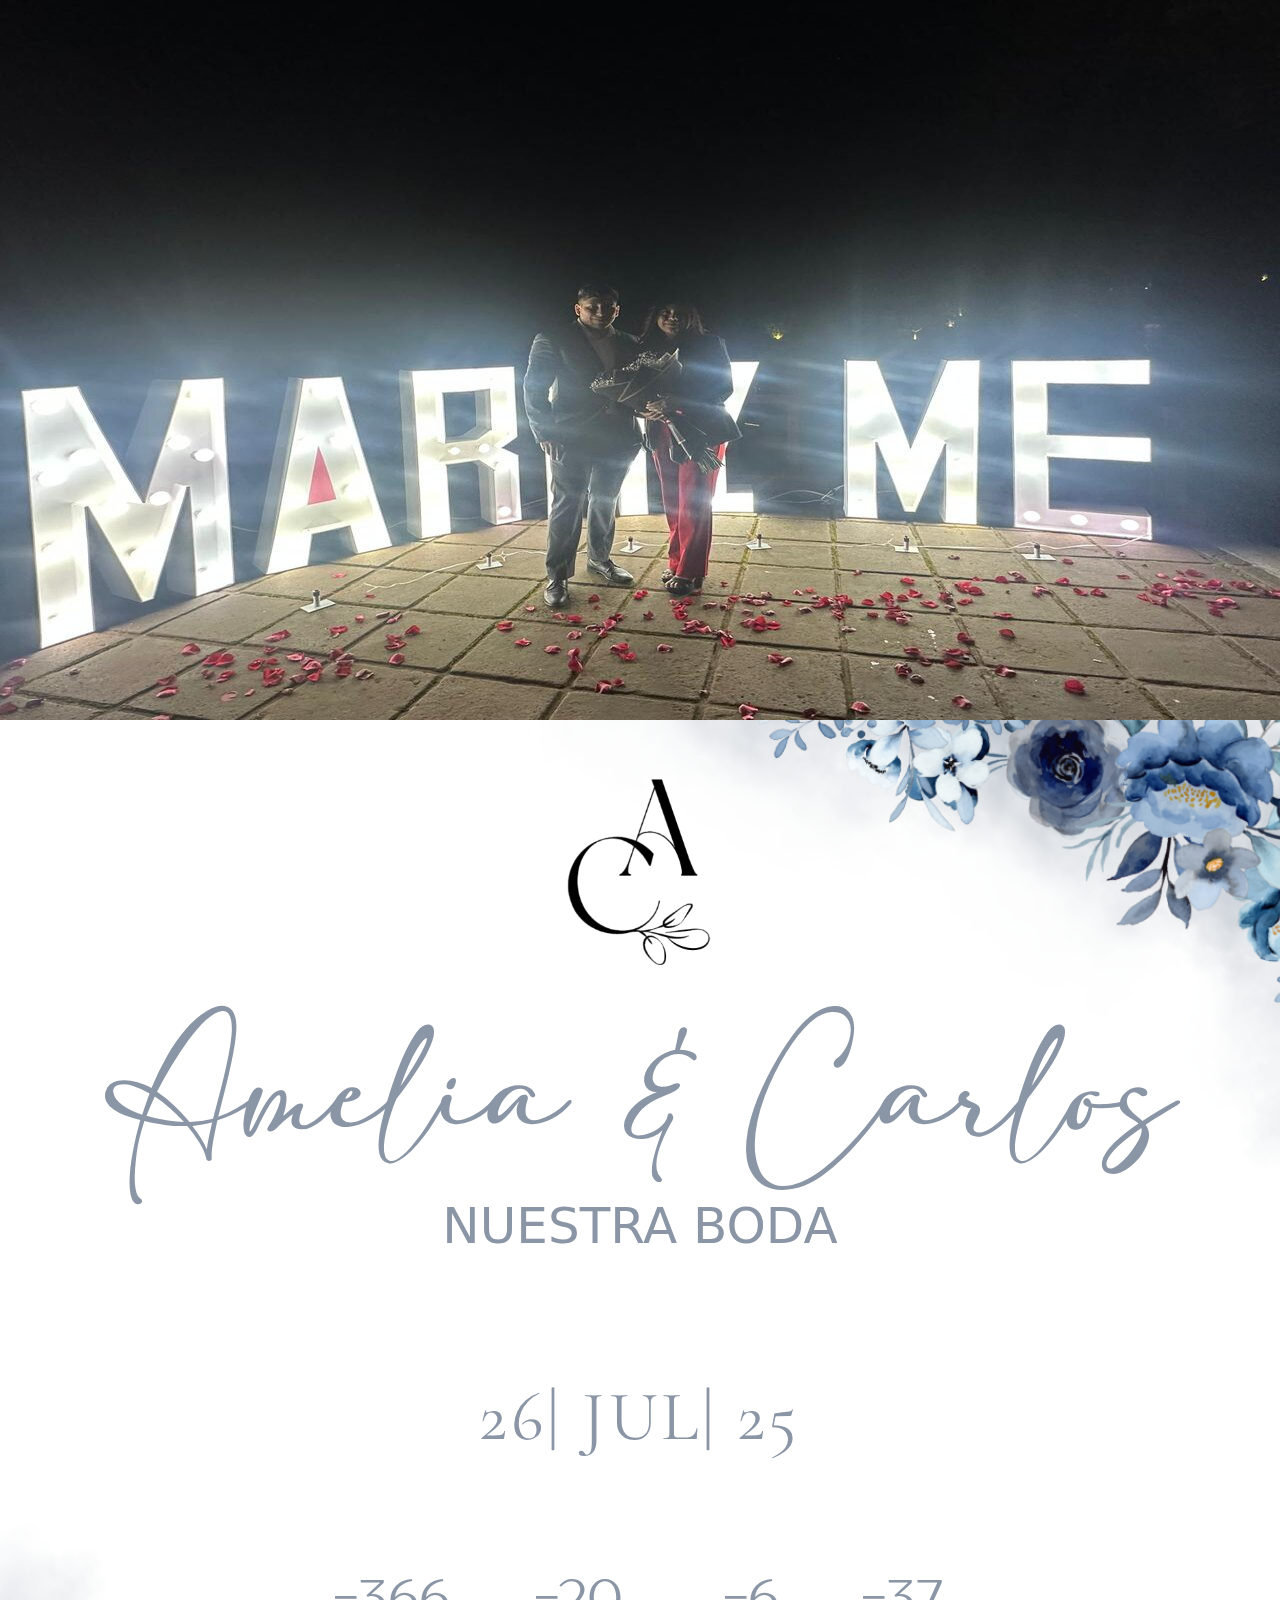
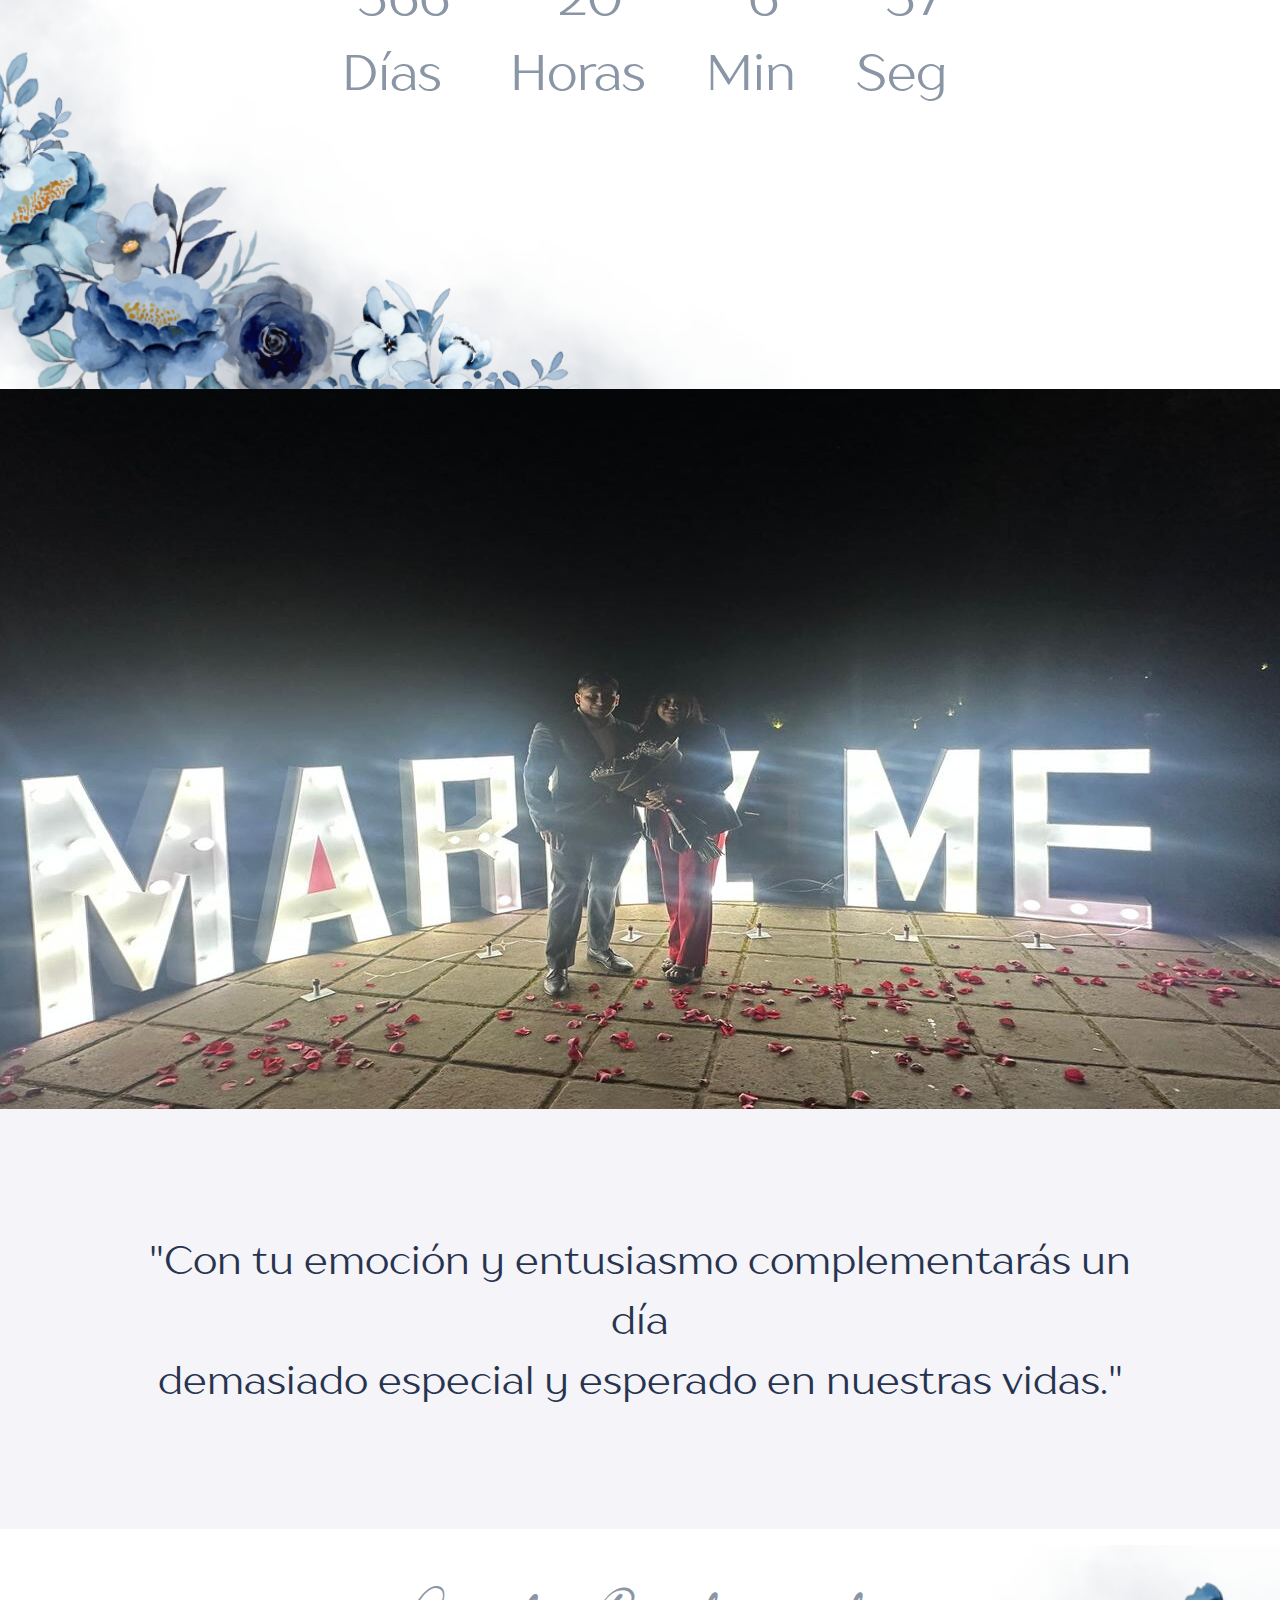
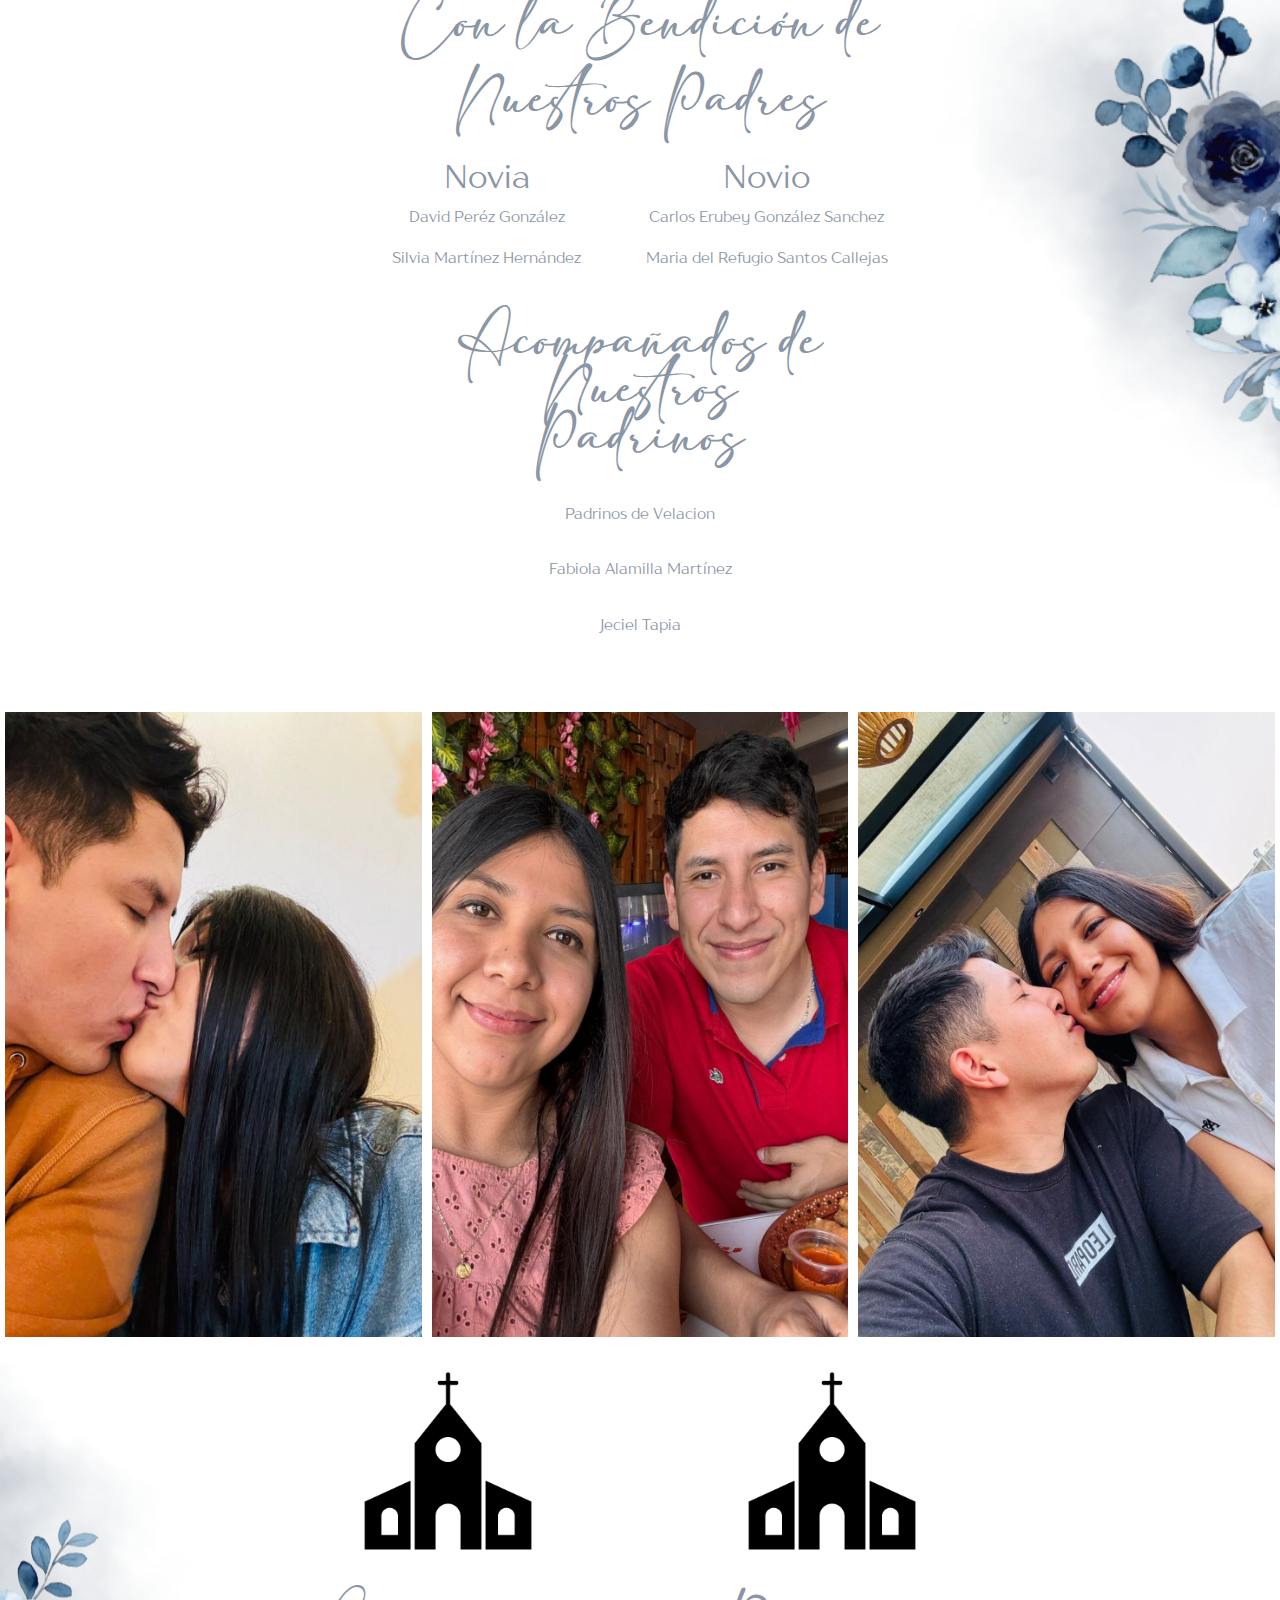
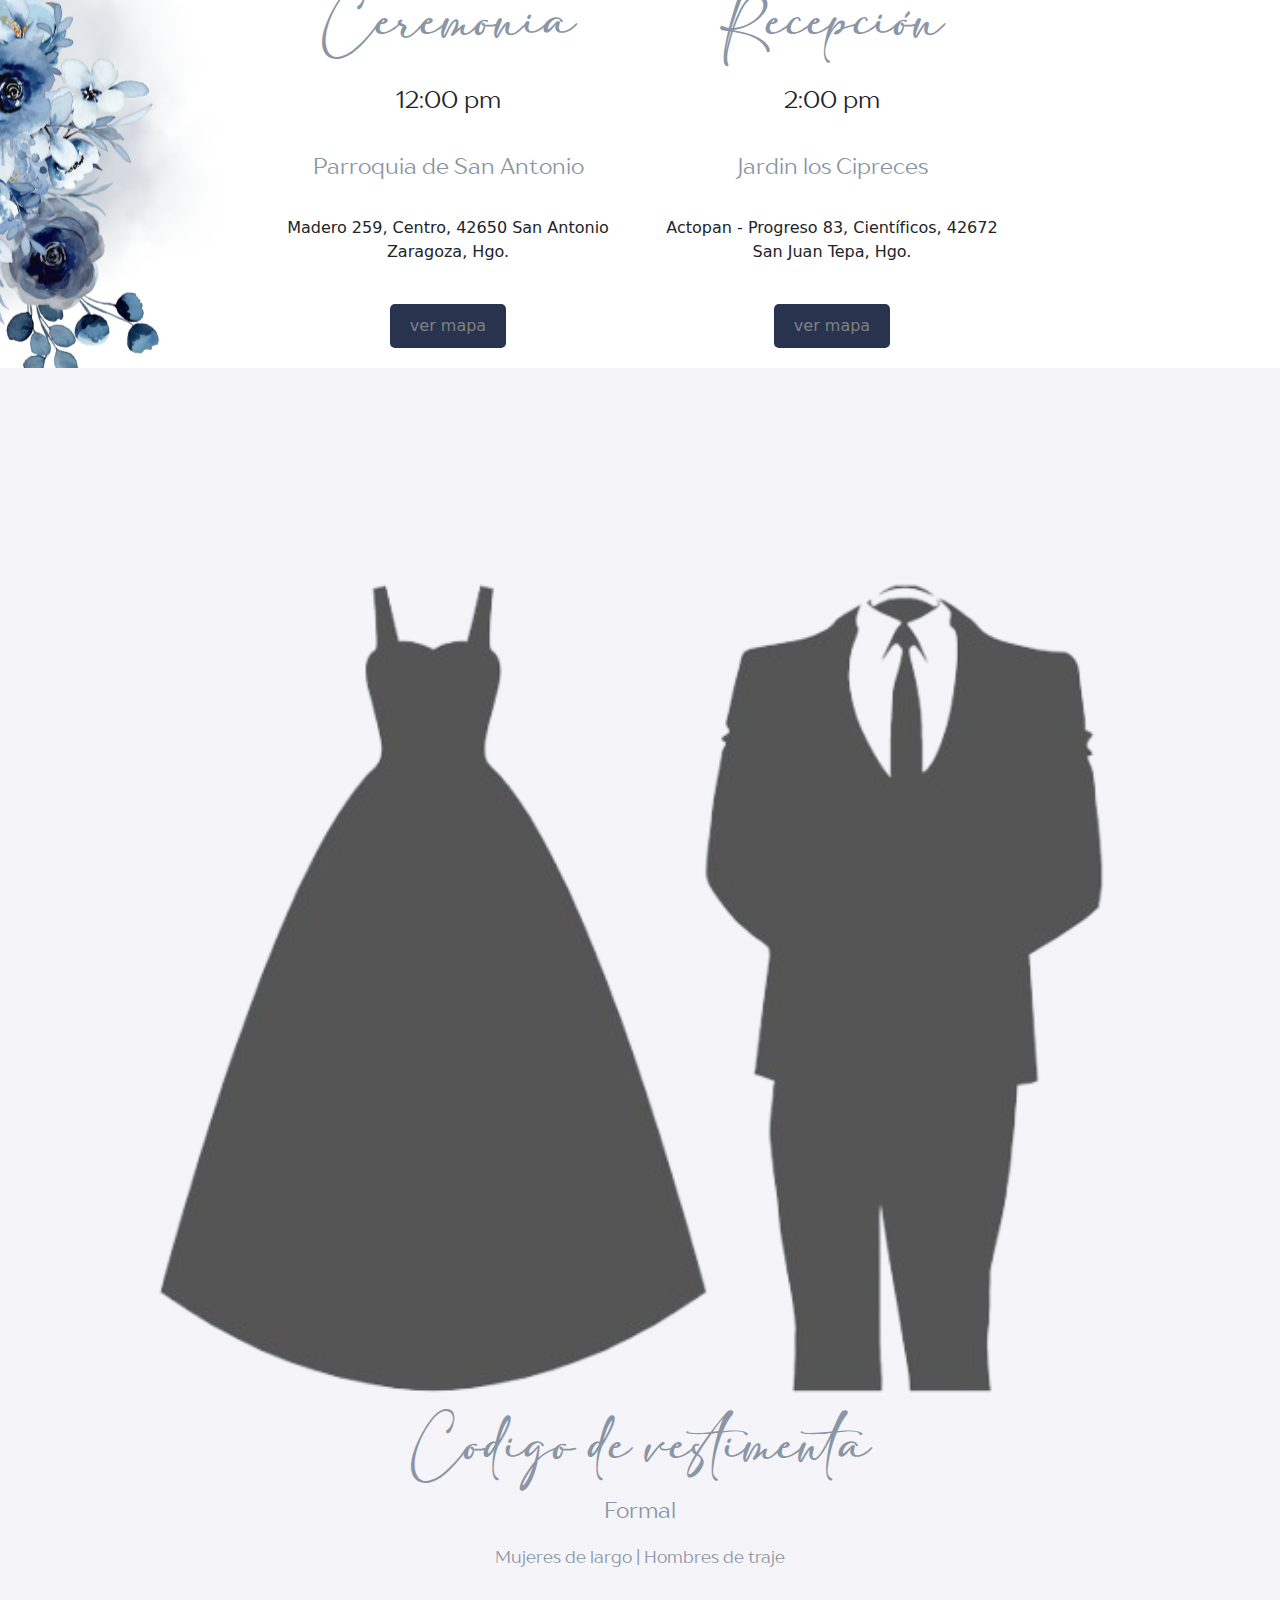
==== index.html @ 1146a52b "Update index.html" ====
<!DOCTYPE html>
<html lang="es">

<head>
    <meta charset="UTF-8">
    <meta name="viewport" content="width=device-width, initial-scale=1.0">
    <title>Nuestra Boda Carlos & Amelia</title>
    <!-- Enlace a Bootstrap -->
    <link href="https://cdn.jsdelivr.net/npm/bootstrap@5.3.0/dist/css/bootstrap.min.css" rel="stylesheet">
    <!-- Enlace a la fuente Adelia -->
    <link rel="preconnect" href="https://fonts.googleapis.com">
    <link rel="preconnect" href="https://fonts.gstatic.com" crossorigin>
    <link href="https://fonts.googleapis.com/css2?family=Allura&display=swap" rel="stylesheet">
    <link href="assest/styles.css" rel="stylesheet">

    <link rel="preconnect" href="https://fonts.googleapis.com">
<link rel="preconnect" href="https://fonts.gstatic.com" crossorigin>
<link href="https://fonts.googleapis.com/css2?family=Cormorant+Garamond:ital,wght@0,300;0,400;0,500;0,600;0,700;1,300;1,400;1,500;1,600;1,700&display=swap" rel="stylesheet">

</head>

<body>
    <div class="contenedor">
        <img src="files/principal.jpg" class="fondo">
    </div>
    <div class="contenedor">
        <div class="florestop">
            <img src="files/monogramaSF.png" class="monograma">
            <p class="txtNovios">Amelia <span class="amp">&</span> Carlos</p>
            <p class="txtBoda">NUESTRA BODA</p>
        </div>
    </div>
    <div class="contenedor">
        <div class="floresmiddle">
            <div class="txtDateBoda">
                <span class="day">26|</span>
                <span class="month">JUL|</span>
                <span class="year">25</span>
            </div>

            <div class="cuenta-regresiva">
                <div class="tiempo">
                    <span class="texto" id="dias"></span>
                    <div class="texto">Días</div>
                </div>
                <div class="tiempo">
                    <span class="texto" id="horas"></span>
                    <div class="texto">Horas</div>
                </div>
                <div class="tiempo">
                    <span class="texto" id="minutos"></span>
                    <div class="texto">Min</div>
                </div>
                <div class="tiempo">
                    <span class="texto" id="segundos"></span>
                    <div class="texto">Seg</div>
                </div>
            </div>
        </div>
    </div>
    <div class="contenedor">
        <img src="files/principal.jpg" class="fondo">
    </div>
    <div class="contenedor">
        <p class="txtMensaje">
            "Con tu emoción y entusiasmo complementarás un día <br>demasiado especial y esperado en nuestras vidas."
        </p>
    </div>
    <div class="contenedor">
        <div class="floresright">
            <div class="invitacion">
                <div class="titulo">
                    <h1>Con la Bendición de<br>
                        Nuestros Padres</h1>
                </div>
                <div class="datos-novios">
                    <div class="novio">
                        <h2>Novia</h2>
                        <p>David Peréz González</p>
                        <p>Silvia Martínez Hernández</p>
                    </div>
                    <div class="novia">
                        <h2>Novio</h2>
                        <p>Carlos Erubey González Sanchez</p>
                        <p>Maria del Refugio Santos Callejas</p>
                    </div>
                </div>

                <div class="padrinos">
                    <h1>Acompañados de Nuestros<br>
                        Padrinos</h1>
                    <p class="datos-novios padrino">Padrinos de Velacion</p>
                    <p>Fabiola Alamilla Martínez</p>
                    <p>Jeciel  Tapia</p>
                </div>
            </div>
        </div>
    </div>
    <div class="contenedor">
        <div class="carrusel">
            <div class="imagen">
                <img src="files/carrete2.jpg">
            </div>
            <div class="imagen">
                <img src="files/carrete1.jpg">
            </div>
            <div class="imagen">
                <img src="files/carrete3.jpg">
            </div>
        </div>
    </div>

    <div class="contenedor">
        <div class="floresleft">
            <div class="tarjeta">
                <div class="icon">
                    <img src="files/iglesia.png" alt="">
                </div>
                <p class="ceremonia">Ceremonia</p>
                <p class="horario">12:00 pm</p>
                <p class="lugar">Parroquia de San Antonio</p>
                <p>Madero 259, Centro, 42650 San Antonio Zaragoza, Hgo.</p>
                <button> ver mapa</button>
            </div>
            <div class="tarjeta">
                <div class="icon">
                    <img src="files/iglesia.png" alt="">
                </div>
                <p class="ceremonia">Recepción</p>
                <p class="horario">2:00 pm</p>
                <p class="lugar">Jardin los Cipreces</p>
                <p>Actopan - Progreso 83, Científicos, 42672 San Juan Tepa, Hgo.</p>
                <button> ver mapa</button>
            </div>
        </div>
    </div>
    <div class="contenedor">
        <div class="txtMensaje">
            <img src="files/codigovestimenta-removebg-preview.png" class="imgvestimenta">
            <p class="codigovestimenta">Codigo de vestimenta</p>
            <p class="lugar">Formal</p>
            <p class="detailvestimenta">Mujeres de largo | Hombres de traje</p>
        </div>
    </div>

    <script>
        function updateCountdown() {
            const weddingDate = new Date('2025-07-26T00:00:00');
            const now = new Date();
            const diff = weddingDate - now;

            const days = Math.floor(diff / (1000 * 60 * 60 * 24));
            const hours = Math.floor((diff % (1000 * 60 * 60 * 24)) / (1000 * 60 * 60));
            const minutes = Math.floor((diff % (1000 * 60 * 60)) / (1000 * 60));
            const seconds = Math.floor((diff % (1000 * 60)) / 1000);

            document.getElementById('dias').textContent = days;
            document.getElementById('horas').textContent = hours;
            document.getElementById('minutos').textContent = minutes;
            document.getElementById('segundos').textContent = seconds;
        }

        setInterval(updateCountdown, 1000);
        updateCountdown();
    </script>

    <script>
        const carrusel = document.querySelector('.carrusel');
        let posicion = 0;
        let intervalo;

        function moverCarrusel(direccion) {
            posicion += direccion;
            if (posicion < 0) {
                posicion = carrusel.children.length - 1; // Vuelve al último elemento
            } else if (posicion > carrusel.children.length - 1) {
                posicion = 0; // Vuelve al primer elemento
            }
            carrusel.style.transform = `translateX(-${posicion * 100}%)`;
        }

        function iniciarCarruselAutomatico() {
            intervalo = setInterval(() => {
                moverCarrusel(1);
            }, 3000); // Cambia de imagen cada 3 segundos
        }

        function detenerCarruselAutomatico() {
            clearInterval(intervalo);
        }

        // Eventos para dispositivos móviles (deslizar)
        let touchStartX = 0;

        carrusel.addEventListener('touchstart', (e) => {
            touchStartX = e.touches[0].clientX;
            detenerCarruselAutomatico(); // Detiene el carrusel al tocar la pantalla
        });

        carrusel.addEventListener('touchmove', (e) => {
            const touchEndX = e.touches[0].clientX;
            const deltaX = touchEndX - touchStartX;
            if (Math.abs(deltaX) > 50) {
                moverCarrusel(deltaX > 0 ? -1 : 1);
                touchStartX = touchEndX;
            }
        });

        carrusel.addEventListener('touchend', () => {
            iniciarCarruselAutomatico(); // Reanuda el carrusel al soltar la pantalla
        });

        // Inicia el carrusel automático en dispositivos móviles
        if (window.innerWidth <= 768) {
            iniciarCarruselAutomatico();
        }

        // Eventos para botones (opcional)
        /*
        const botonAnterior = document.createElement('button');
        botonAnterior.textContent = 'Anterior';
        botonAnterior.addEventListener('click', () => moverCarrusel(-1));
        document.querySelector('.contenedor').appendChild(botonAnterior);

        const botonSiguiente = document.createElement('button');
        botonSiguiente.textContent = 'Siguiente';
        botonSiguiente.addEventListener('click', () => moverCarrusel(1));
        document.querySelector('.contenedor').appendChild(botonSiguiente);*/
    </script>
    <!--
   
    <div class="contenedor" style="border: 3px solid red;">
        <img src="files/florestop.png" class="fondo">
        <img src="files/monogramaSF.png" class="monograma" >
        <p class="txtNovios">Amelia & Carlos</p>
    </div>
    <div class="contenedor" style="border: 1px solid blue;">
        <img src="files/floresmiddle.png" class="fondo">
    </div>
    <div class="contenedor">
        <img src="files/principal.jpg" class="fondo">
    </div>
    <div class="contenedor">
        <p>
            "Con tu emoción y entusiasmo complementarás un día demasiado especial y esperado en nuestras vidas."
        </p>
    </div>
    <div class="contenedor">
        <img src="files/floresright.png" class="fondo">
    </div>
    <div class="contenedor">
        <img src="files/floresleft.png" class="fondo">
    </div>
    <div class="contenedor">
        <img src="files/carrete2.jpg" class="fondo">
        <img src="files/carrete1.jpg" class="fondo">
        <img src="files/carrete3.jpg" class="fondo">
    </div>
    <div class="contenedor">
        <img src="files/floresReligion.png" class="fondo">
    </div>
    <div class="contenedor">
        <img src="files/floresleft.png" class="fondo">
    </div>

    <div class="contenedor">
        <p>
        codigo vestimenta
        </p>
    </div>
    <div class="contenedor">
        <img src="files/floresfondo.png" class="fondo">
    </div>
    <script>
        function updateCountdown() {
            const weddingDate = new Date('2025-07-26T00:00:00');
            const now = new Date();
            const diff = weddingDate - now;

            const days = Math.floor(diff / (1000 * 60 * 60 * 24));
            const hours = Math.floor((diff % (1000 * 60 * 60 * 24)) / (1000 * 60 * 60));
            const minutes = Math.floor((diff % (1000 * 60 * 60)) / (1000 * 60));
            const seconds = Math.floor((diff % (1000 * 60)) / 1000);

            document.getElementById('dias').textContent = days;
            document.getElementById('horas').textContent = hours;
            document.getElementById('minutos').textContent = minutes;
            document.getElementById('segundos').textContent = seconds;
        }

        //setInterval(updateCountdown, 1000);
        //updateCountdown();
    </script>
    <!-- Enlace a Bootstrap JS -->
    <script src="https://cdn.jsdelivr.net/npm/bootstrap@5.3.0/dist/js/bootstrap.bundle.min.js"></script>
</body>

</html>
---- assest/styles.css ----
/*
#28344F (Azul oscuro)
#8A95A5 (Gris azulado medio)
#B3BDCC (Gris azulado claro)
#D9CBBF (Beige claro)
#F5F4F9 (Blanco hueso)
*/

@font-face {
    font-family: 'adelia'; /* Nombre que le darás a la fuente */
    src: url('adelia_3/adelia.ttf') format('truetype'); /* Ruta al archivo .ttf */
    font-weight: normal; /* Peso de la fuente (normal, bold, etc.) */
    font-style: normal; /* Estilo de la fuente (normal, italic, etc.) */
}

@font-face {
    font-family: 'Cormorant Garamond'; /* Nombre que le darás a la fuente */
    src: url('Cormorant_Garamond/CormorantGaramond-Regular.ttf') format('truetype'); /* Ruta al archivo .ttf */
    font-weight: normal; /* Peso de la fuente (normal, bold, etc.) */
    font-style: normal; /* Estilo de la fuente (normal, italic, etc.) */
}
@font-face {
    font-family: 'TT Drugs Trial Regular'; /* Nombre que le darás a la fuente */
    src: url('tt_drugs/TT_Drugs_Trial_Regular.otf') format('truetype'); /* Ruta al archivo .ttf */
    font-weight: normal; /* Peso de la fuente (normal, bold, etc.) */
    font-style: normal; /* Estilo de la fuente (normal, italic, etc.) */
}

.contenedor {
    width: 100%;
    display: flex;
    /* Utilizamos flexbox para centrar verticalmente */
    flex-direction: column;
    /* Colocamos los elementos en columna */
    z-index: -1;
    text-align: center;
    overflow: hidden;
}

.monograma {
    height: auto;
    width: 30%;
    left: 35%;
    /* Centrar horizontalmente */
}

.txtNovios {
    font-family: "adelia";
    font-size: 100px;
    color: #8A95A5;
}

.txtBoda {
    font-size: 50px;
    color: #8A95A5;
    margin-bottom: 100px;
}

.txtDateBoda {
    margin-bottom: 60px;
    font-size: 70px;
    font-family: "Cormorant Garamond";
    letter-spacing: 0.05em;
    color: #8A95A5;
}

.florestop {
    width: 100%;
    /* Ancho del viewport (pantalla) */
    height: 100%;
    /* Alto del viewport (pantalla) */
    background-image: url("../files/florestop.png");
    background-size: cover;
    /* Cubre todo el div */
    background-position: inherit;
    /* Centra la imagen */
    background-repeat: no-repeat;
    /* Evita que se repita la imagen */
}

.floresmiddle {
    width: 100%;
    /* Ancho del viewport (pantalla) */
    height: 100%;
    /* Alto del viewport (pantalla) */
    background-image: url("../files/floresmiddle.png");
    background-size: cover;
    /* Cubre todo el div */
    background-position: bottom left;
    /* Centra la imagen */
    background-repeat: no-repeat;
    /* Evita que se repita la imagen */
}

.floresright {
    width: 100%;
    /* Ancho del viewport (pantalla) */
    height: 100%;
    /* Alto del viewport (pantalla) */
    background-image: url("../files/floresright.png");
    background-size: cover;
    /* Cubre todo el div */
    background-position: inherit;
    /* Centra la imagen */
    background-repeat: no-repeat;
    /* Evita que se repita la imagen */
    display: flex;
    /* Habilitar Flexbox */
    justify-content: center;
    /* Centrar horizontalmente */
    align-items: center;
    /* Centrar verticalmente */
}

.floresleft {
    width: 100%;
    /* Ancho del viewport (pantalla) */
    height: 100%;
    /* Alto del viewport (pantalla) */
    background-image: url("../files/floresleft.png");
    background-size: cover;
    /* Cubre todo el div */
    background-position: center;
    /* Centra la imagen */
    background-repeat: no-repeat;
    /* Evita que se repita la imagen */
    display: flex;
    /* Habilitar Flexbox */
    justify-content: center;
    /* Centrar horizontalmente */
    align-items: center;
}

.floresMR {
    width: 100%;
    /* Ancho del viewport (pantalla) */
    height: 100%;
    /* Alto del viewport (pantalla) */
    background-image: url("../files/floresMesaRegalo.png");
    background-size: cover;
    /* Cubre todo el div */
    background-position: inherit;
    /* Centra la imagen */
    background-repeat: no-repeat;
    /* Evita que se repita la imagen */
    display: flex;
    /* Habilitar Flexbox */
    justify-content: center;
    /* Centrar horizontalmente */
    align-items: center;
    /* Centrar verticalmente */
}

.cuenta-regresiva {
    margin-bottom: 250px;
    justify-content: center;
    display: flex;
    align-items: center;
    font-size: 50px;
    font-family: "TT Drugs Trial Regular";
    color:  #8A95A5;;
}

.tiempo {
    padding: 30px;
}

.separador {
    margin-bottom: 100px;
}

.txtMensaje {
    color: #28344F;
    /* Color del texto */
    font-family: "TT Drugs Trial Regular";
    font-size: 40px;
    /* Tamaño de la fuente */
    text-align: center;
    /* Alineación del texto */
    padding: 120px;
    /* Espacio alrededor del texto */
    background-color: #F5F4F9;
    /* Fondo semi-transparente para el texto */
}

.invitacion {
    padding: 40px;
    /* Espacio interior */
    text-align: center;
    /* Texto centrado */
    width: 50%;
    /* Ancho de la tarjeta (ajusta según necesites) */

}

.titulo h1, .padrinos {
    font-family: "adelia";
    font-size: 40px;
    color: #8A95A5;
    vertical-align: baseline;
    line-height: 1.9em;
    text-align: center;
    /* Tamaño del título */
    margin-bottom: 20px;
    /* Espacio inferior */
}

.datos-novios, .padrinos p {
    display: flex;
    justify-content: space-around;
    margin-bottom: 30px;
    font-family: "TT Drugs Trial Regular";
    font-size:15px; 
    line-height:1.7em; 
    color: #8A95A5;
}
.padrino{
    margin-top: 40px;
}

.carrusel {
    display: flex;
    transition: transform 0.5s ease-in-out;
}

.imagen {
    flex: 0 0 33.33%;
    /* Cada imagen ocupa un tercio del ancho */
    max-width: 33.33%;
    padding: 5px;
    /* Espacio entre imágenes */
    box-sizing: border-box;
    /* Incluye el padding en el ancho total */
}

.imagen img {
    width: 100%;
    height: auto;
    display: block;
}

.tarjeta {
    padding: 20px;
    text-align: center; /* Centra el texto dentro de la tarjeta */
    width: 30%; /* Ancho fijo para las tarjetas */
  }
  .ceremonia{
    font-family: "adelia";
    font-size: 40px;
    color: #8A95A5;
  }
  .horario{
    font-family: "TT Drugs Trial Regular";
    font-size: 24px;
  }
  .lugar{
    font-size: 22px;
    font-family: "TT Drugs Trial Regular";
    line-height: 1.7em;
  }
  
  .icon {
    width: 200px;
    height: 200px;
    margin: 0 auto 10px; /* Centra el icono y añade espacio debajo */
  }
  
  .icon img {
    width: 100%;
    height: 100%;
    object-fit: cover; /* Ajusta la imagen al contenedor */
  }
  
  .tarjeta p {
    margin: 30px 0; /* Espacio entre párrafos */
  }
  
  .tarjeta button {
    background-color: #28344F; /* Color de fondo azul */
    color: gray;
    border: none;
    padding: 10px 20px;
    border-radius: 5px;
    cursor: pointer;
    margin-top: 10px;
  }

.imgvestimenta{
    width: 100%;
    height:100% ;
}
.codigovestimenta{
    font-family: "adelia";
    font-size: 40px;
    color: #8A95A5;
}
.lugar{
    font-size: 22px;
    color: #8A95A5;
}
.detailvestimenta{
    font-size: 17px;
    color: #8A95A5;
}


/* Media queries para diseño responsivo */
@media (max-width: 768px) {
    .florestop, .floresmiddle,.floresleft,.floresright,.floresMR{
        background-size: contain;
    }
    .floresleft{
/* Centrar verticalmente */
flex-wrap: wrap; /* Permite que las tarjetas se ajusten a varias líneas */
justify-content: space-around; /* Distribuye las tarjetas uniformemente */
    }
    .monograma{
        margin-top: 30px;
        width: 50%;
    }
    .txtNovios {
        font-size: 50px;
    }

    .txtBoda {
        font-size: 25px;
    }

    .tiempo {
        font-size: 25px;
        padding: 5px;
    }

    .txtMensaje {
        font-size: 25px;
        padding: 75px;
        /* Espacio alrededor del texto */
    }

    .imagen {
        flex: 0 0 100%;
        /* Cada imagen ocupa el 100% del ancho */
        max-width: 100%;
    }

    .tarjeta {
        width: 100%; /* Ocupa todo el ancho en dispositivos móviles */
        margin-bottom: 20px; /* Espacio entre tarjetas */
        
    }

    .imgvestimenta{
        width: 50%;
        height:50% ;
    }

    .codigovestimenta{
        margin-top: 10px;
        font-size: 24px;
    }

    .invitacion {
        padding: 40px;
        /* Espacio interior */
        text-align: center;
        /* Texto centrado */
        width: 90%;
        /* Ancho de la tarjeta (ajusta según necesites) */
    
    }
    .titulo h1, .padrinos {
        font-family: "adelia";
        font-size: 24px;
        color: #8A95A5;
        vertical-align: baseline;
        line-height: 1.9em;
        text-align: center;
        /* Tamaño del título */
        margin-bottom: 20px;
        /* Espacio inferior */
    }
}
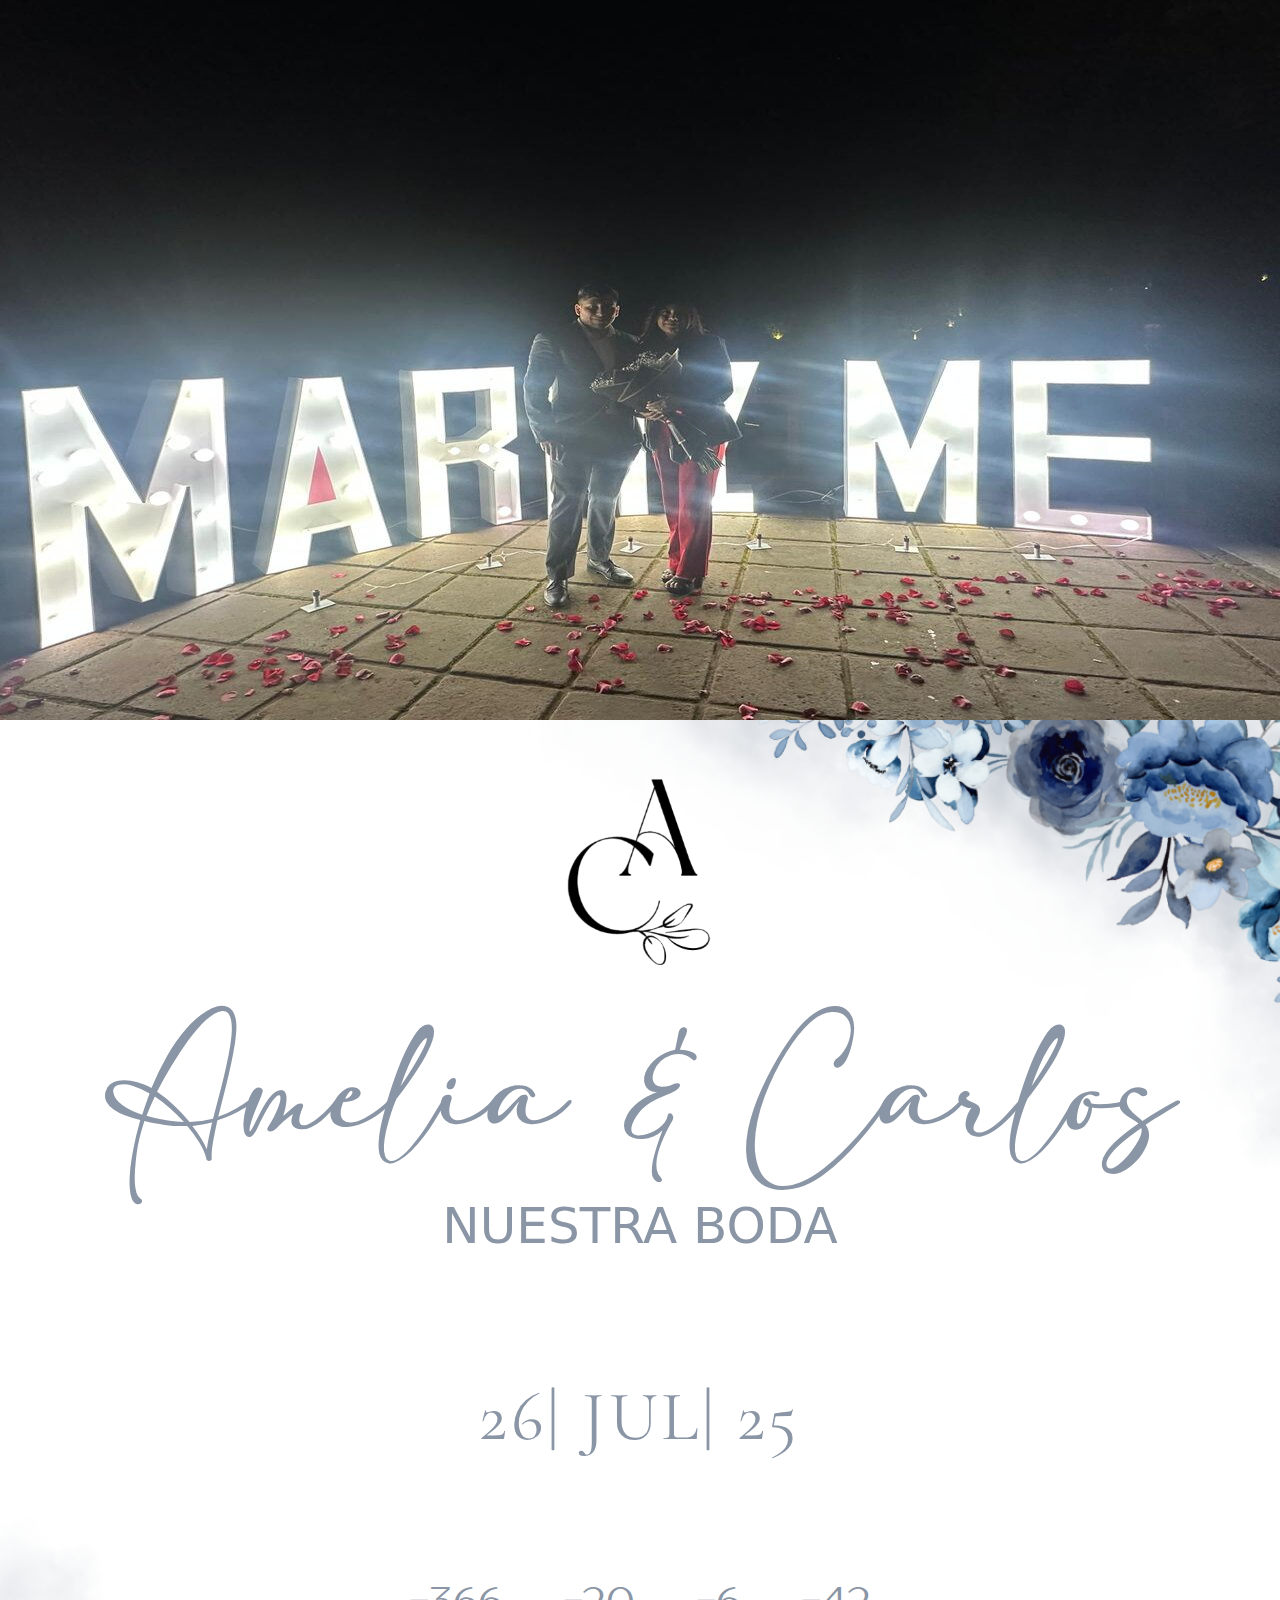
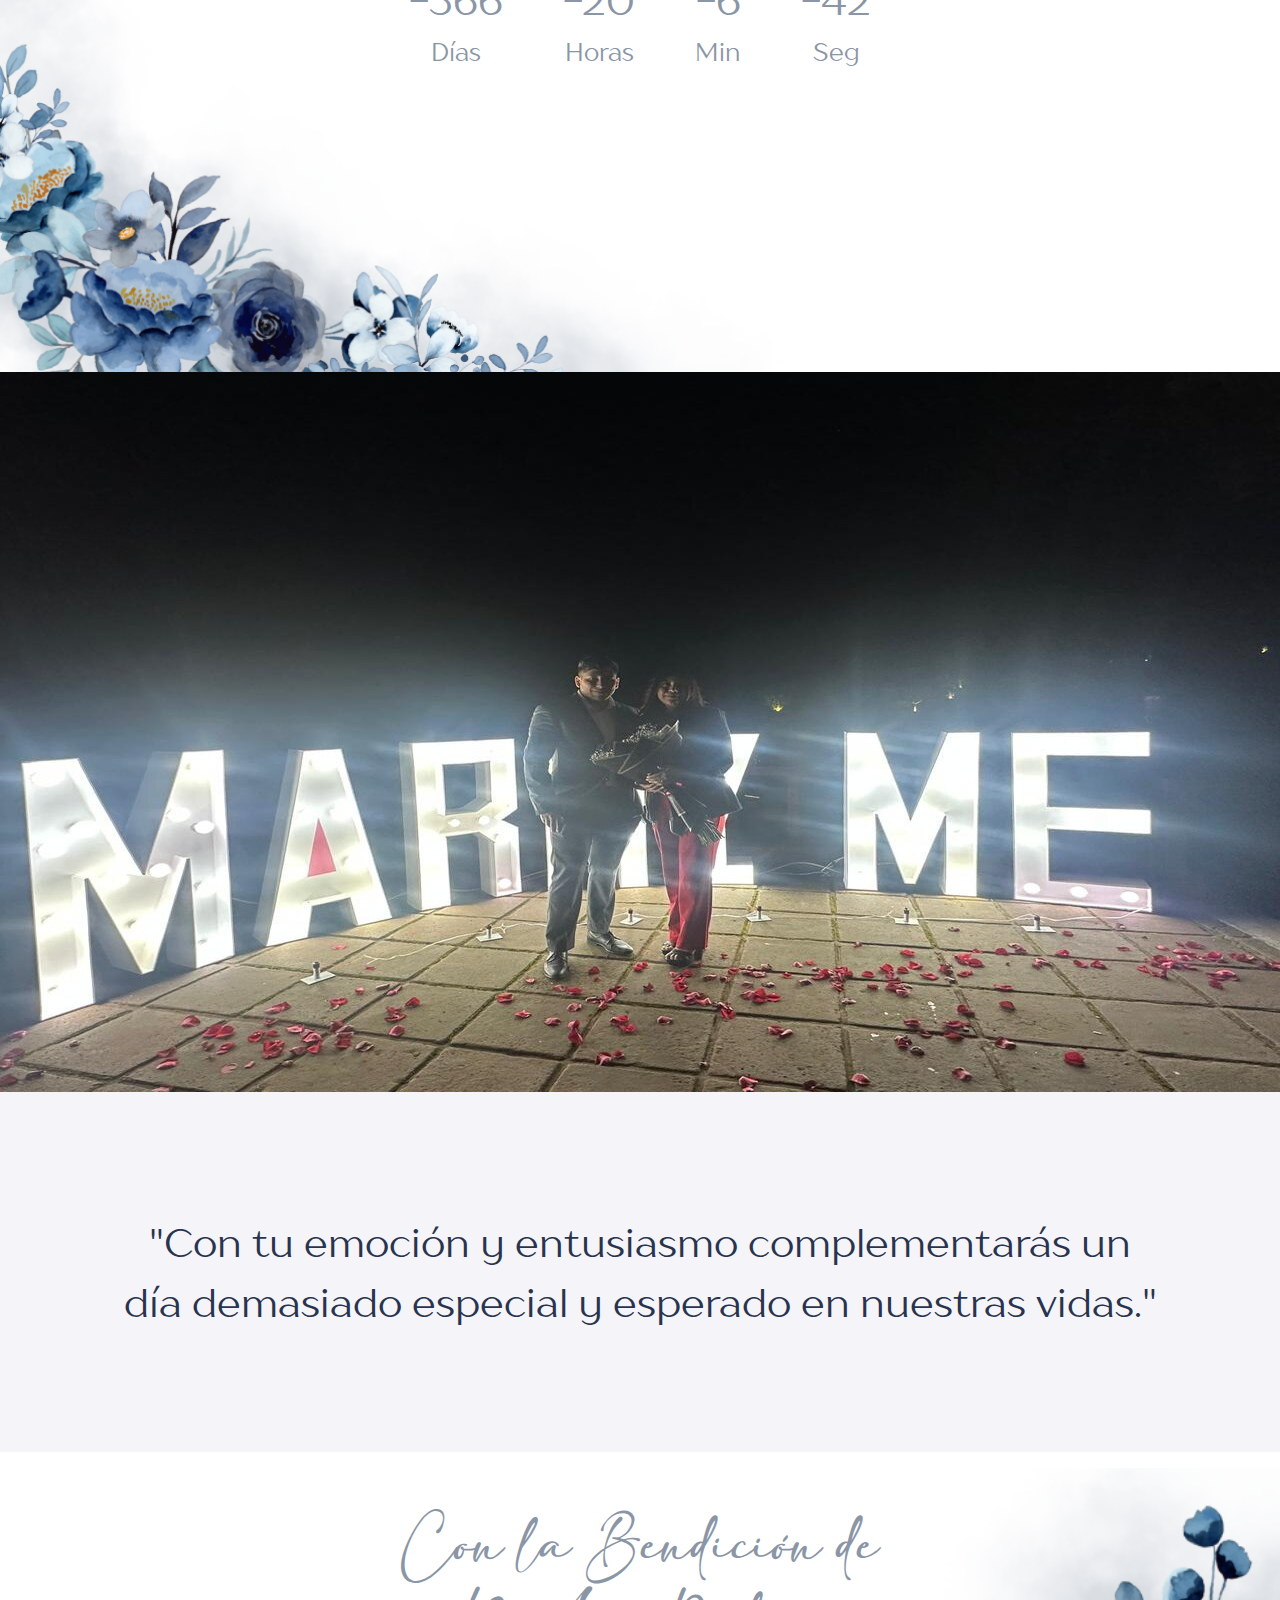
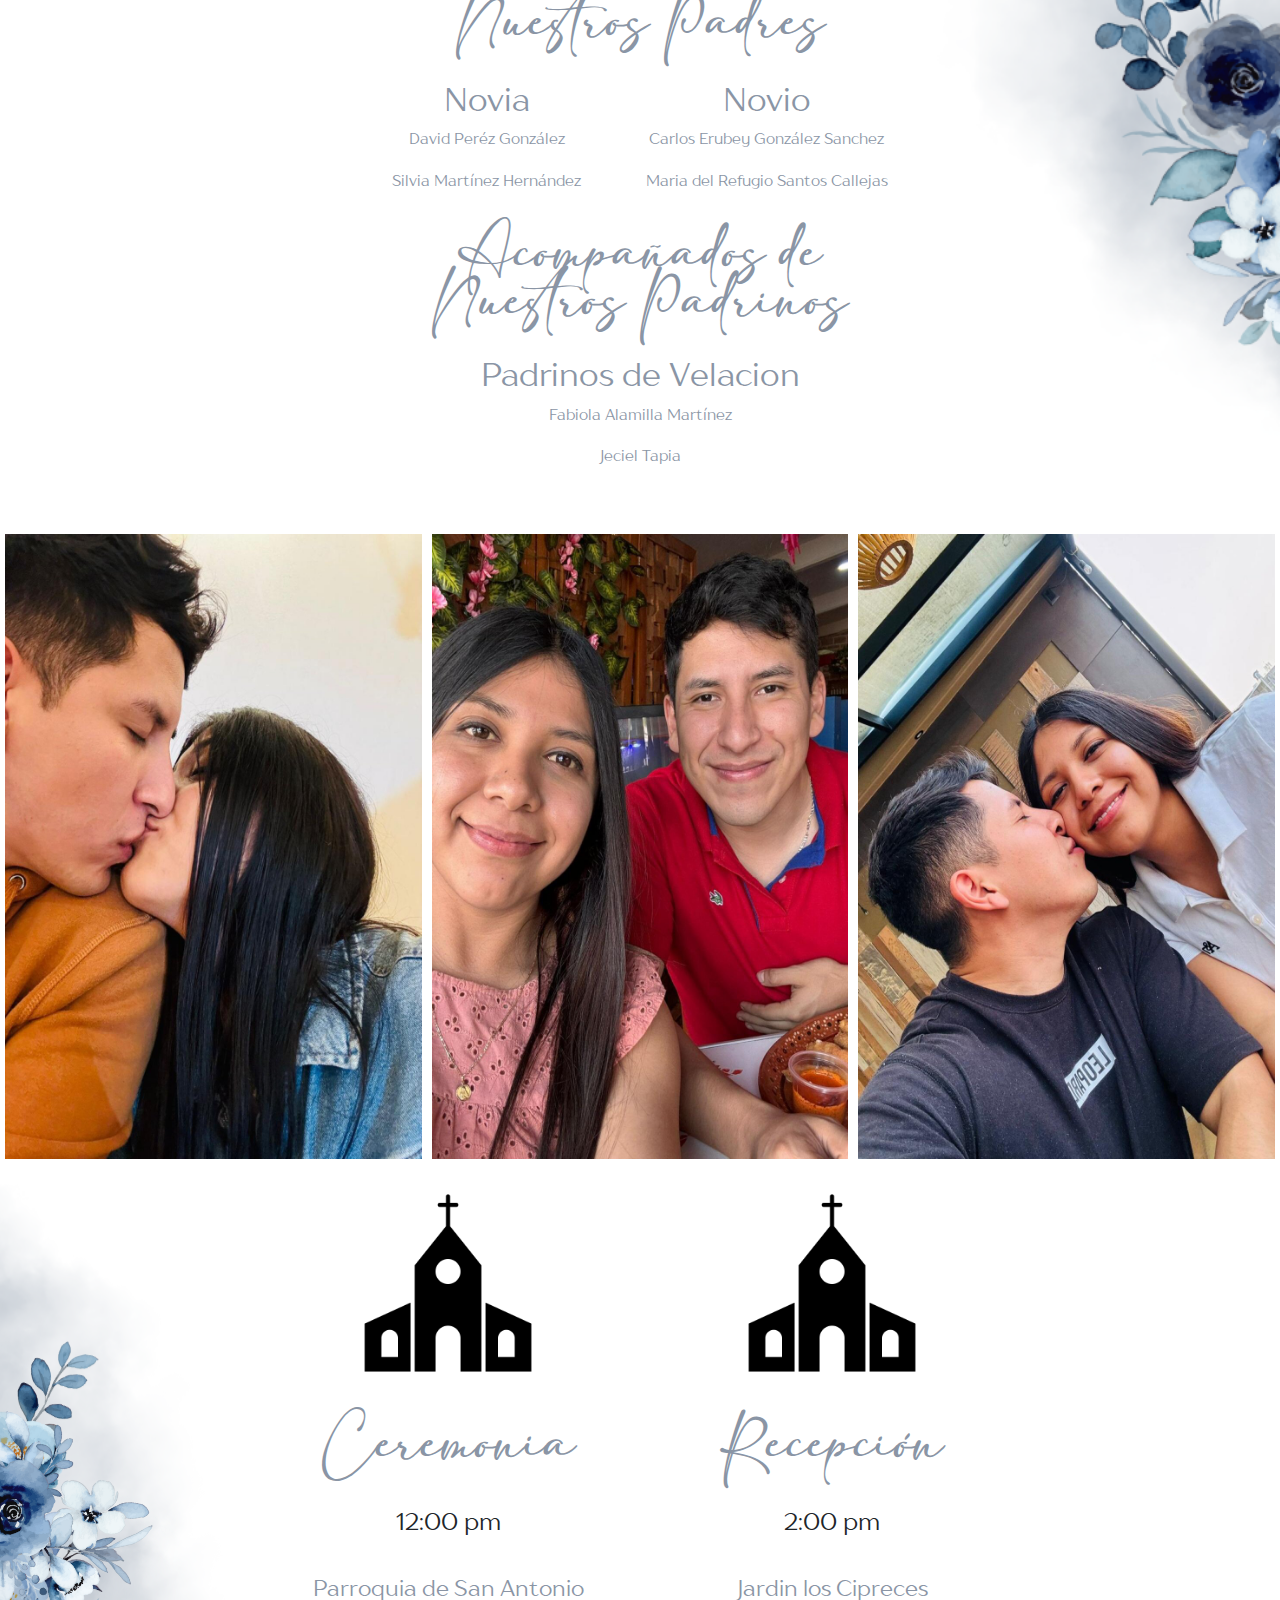
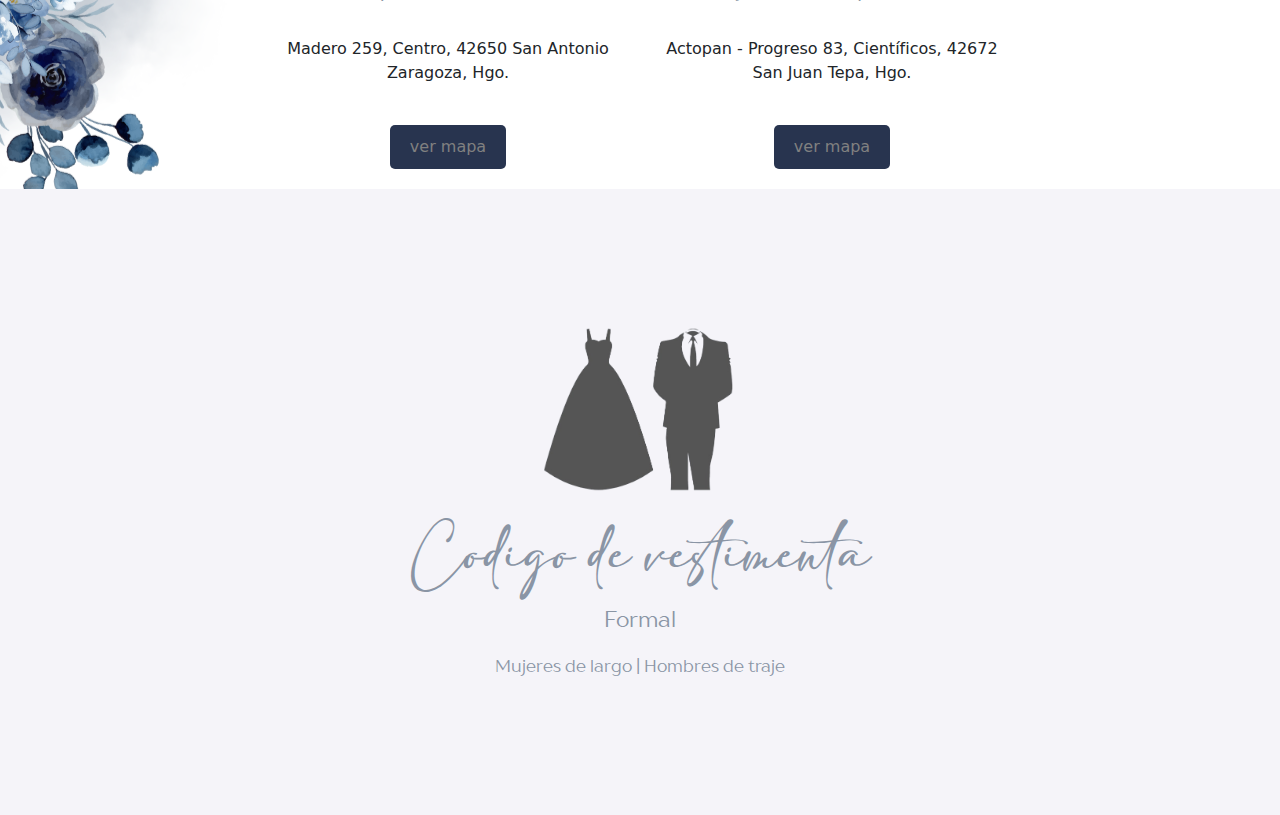
==== commit 21d06175: "arreglo de textos movil y ajuste en contenedores" ====
--- a/index.html
+++ b/index.html
@@ -37,23 +37,22 @@
                 <span class="month">JUL|</span>
                 <span class="year">25</span>
             </div>
-
             <div class="cuenta-regresiva">
                 <div class="tiempo">
                     <span class="texto" id="dias"></span>
-                    <div class="texto">Días</div>
+                    <div class="texto date">Días</div>
                 </div>
                 <div class="tiempo">
                     <span class="texto" id="horas"></span>
-                    <div class="texto">Horas</div>
+                    <div class="texto date">Horas</div>
                 </div>
                 <div class="tiempo">
                     <span class="texto" id="minutos"></span>
-                    <div class="texto">Min</div>
+                    <div class="texto date">Min</div>
                 </div>
                 <div class="tiempo">
                     <span class="texto" id="segundos"></span>
-                    <div class="texto">Seg</div>
+                    <div class="texto date">Seg</div>
                 </div>
             </div>
         </div>
@@ -63,7 +62,7 @@
     </div>
     <div class="contenedor">
         <p class="txtMensaje">
-            "Con tu emoción y entusiasmo complementarás un día <br>demasiado especial y esperado en nuestras vidas."
+            "Con tu emoción y entusiasmo complementarás un día demasiado especial y esperado en nuestras vidas."
         </p>
     </div>
     <div class="contenedor">
@@ -87,9 +86,8 @@
                 </div>
 
                 <div class="padrinos">
-                    <h1>Acompañados de Nuestros<br>
-                        Padrinos</h1>
-                    <p class="datos-novios padrino">Padrinos de Velacion</p>
+                    <h1>Acompañados de Nuestros Padrinos</h1>
+                    <h2 class="padrinoTitulo">Padrinos de Velacion</h2>
                     <p>Fabiola Alamilla Martínez</p>
                     <p>Jeciel  Tapia</p>
                 </div>
--- a/assest/styles.css
+++ b/assest/styles.css
@@ -7,23 +7,36 @@
 */
 
 @font-face {
-    font-family: 'adelia'; /* Nombre que le darás a la fuente */
-    src: url('adelia_3/adelia.ttf') format('truetype'); /* Ruta al archivo .ttf */
-    font-weight: normal; /* Peso de la fuente (normal, bold, etc.) */
-    font-style: normal; /* Estilo de la fuente (normal, italic, etc.) */
+    font-family: 'adelia';
+    /* Nombre que le darás a la fuente */
+    src: url('adelia_3/adelia.ttf') format('truetype');
+    /* Ruta al archivo .ttf */
+    font-weight: normal;
+    /* Peso de la fuente (normal, bold, etc.) */
+    font-style: normal;
+    /* Estilo de la fuente (normal, italic, etc.) */
 }
 
 @font-face {
-    font-family: 'Cormorant Garamond'; /* Nombre que le darás a la fuente */
-    src: url('Cormorant_Garamond/CormorantGaramond-Regular.ttf') format('truetype'); /* Ruta al archivo .ttf */
-    font-weight: normal; /* Peso de la fuente (normal, bold, etc.) */
-    font-style: normal; /* Estilo de la fuente (normal, italic, etc.) */
-}
+    font-family: 'Cormorant Garamond';
+    /* Nombre que le darás a la fuente */
+    src: url('Cormorant_Garamond/CormorantGaramond-Regular.ttf') format('truetype');
+    /* Ruta al archivo .ttf */
+    font-weight: normal;
+    /* Peso de la fuente (normal, bold, etc.) */
+    font-style: normal;
+    /* Estilo de la fuente (normal, italic, etc.) */
+}
+
 @font-face {
-    font-family: 'TT Drugs Trial Regular'; /* Nombre que le darás a la fuente */
-    src: url('tt_drugs/TT_Drugs_Trial_Regular.otf') format('truetype'); /* Ruta al archivo .ttf */
-    font-weight: normal; /* Peso de la fuente (normal, bold, etc.) */
-    font-style: normal; /* Estilo de la fuente (normal, italic, etc.) */
+    font-family: 'TT Drugs Trial Regular';
+    /* Nombre que le darás a la fuente */
+    src: url('tt_drugs/TT_Drugs_Trial_Regular.otf') format('truetype');
+    /* Ruta al archivo .ttf */
+    font-weight: normal;
+    /* Peso de la fuente (normal, bold, etc.) */
+    font-style: normal;
+    /* Estilo de la fuente (normal, italic, etc.) */
 }
 
 .contenedor {
@@ -158,11 +171,24 @@
     align-items: center;
     font-size: 50px;
     font-family: "TT Drugs Trial Regular";
-    color:  #8A95A5;;
+    color: #8A95A5;
+    ;
 }
 
 .tiempo {
     padding: 30px;
+    margin-bottom: 20px;
+}
+
+.date {
+    font-size: 25px;
+}
+
+#dias,
+#horas,
+#minutos,
+#segundos {
+    font-size: 40px;
 }
 
 .separador {
@@ -193,7 +219,8 @@
 
 }
 
-.titulo h1, .padrinos {
+.titulo h1,
+.padrinos {
     font-family: "adelia";
     font-size: 40px;
     color: #8A95A5;
@@ -205,17 +232,17 @@
     /* Espacio inferior */
 }
 
-.datos-novios, .padrinos p {
+.datos-novios,
+.padrinos p {
     display: flex;
     justify-content: space-around;
-    margin-bottom: 30px;
-    font-family: "TT Drugs Trial Regular";
-    font-size:15px; 
-    line-height:1.7em; 
-    color: #8A95A5;
-}
-.padrino{
-    margin-top: 40px;
+    font-family: "TT Drugs Trial Regular";
+    font-size: 15px;
+    line-height: 1.7em;
+    color: #8A95A5;
+}
+.datos-novios{
+    margin-bottom: 20px;
 }
 
 .carrusel {
@@ -241,89 +268,121 @@
 
 .tarjeta {
     padding: 20px;
-    text-align: center; /* Centra el texto dentro de la tarjeta */
-    width: 30%; /* Ancho fijo para las tarjetas */
-  }
-  .ceremonia{
+    text-align: center;
+    /* Centra el texto dentro de la tarjeta */
+    width: 30%;
+    /* Ancho fijo para las tarjetas */
+}
+
+.ceremonia {
     font-family: "adelia";
     font-size: 40px;
     color: #8A95A5;
-  }
-  .horario{
+}
+
+.horario {
     font-family: "TT Drugs Trial Regular";
     font-size: 24px;
-  }
-  .lugar{
+}
+
+.lugar {
     font-size: 22px;
     font-family: "TT Drugs Trial Regular";
     line-height: 1.7em;
-  }
-  
-  .icon {
+}
+
+.icon {
     width: 200px;
     height: 200px;
-    margin: 0 auto 10px; /* Centra el icono y añade espacio debajo */
-  }
-  
-  .icon img {
-    width: 100%;
-    height: 100%;
-    object-fit: cover; /* Ajusta la imagen al contenedor */
-  }
-  
-  .tarjeta p {
-    margin: 30px 0; /* Espacio entre párrafos */
-  }
-  
-  .tarjeta button {
-    background-color: #28344F; /* Color de fondo azul */
+    margin: 0 auto 10px;
+    /* Centra el icono y añade espacio debajo */
+}
+
+.icon img {
+    width: 100%;
+    height: 100%;
+    object-fit: cover;
+    /* Ajusta la imagen al contenedor */
+}
+
+.tarjeta p {
+    margin: 30px 0;
+    /* Espacio entre párrafos */
+}
+
+.tarjeta button {
+    background-color: #28344F;
+    /* Color de fondo azul */
     color: gray;
     border: none;
     padding: 10px 20px;
     border-radius: 5px;
     cursor: pointer;
     margin-top: 10px;
-  }
-
-.imgvestimenta{
-    width: 100%;
-    height:100% ;
-}
-.codigovestimenta{
+}
+
+.imgvestimenta {
+    width: 20%;
+    height: 20%;
+    margin-bottom: 30px;
+}
+
+.codigovestimenta {
     font-family: "adelia";
     font-size: 40px;
     color: #8A95A5;
 }
-.lugar{
+
+.lugar {
     font-size: 22px;
     color: #8A95A5;
 }
-.detailvestimenta{
+
+.detailvestimenta {
     font-size: 17px;
     color: #8A95A5;
+}
+.padrinoTitulo{
+    font-family: "TT Drugs Trial Regular";
+    margin-top: 30px;
 }
 
 
 /* Media queries para diseño responsivo */
 @media (max-width: 768px) {
-    .florestop, .floresmiddle,.floresleft,.floresright,.floresMR{
+
+    .florestop,
+    .floresmiddle,
+    .floresleft,
+    .floresright,
+    .floresMR {
         background-size: contain;
     }
-    .floresleft{
-/* Centrar verticalmente */
-flex-wrap: wrap; /* Permite que las tarjetas se ajusten a varias líneas */
-justify-content: space-around; /* Distribuye las tarjetas uniformemente */
-    }
-    .monograma{
+
+    .floresleft {
+        /* Centrar verticalmente */
+        flex-wrap: wrap;
+        /* Permite que las tarjetas se ajusten a varias líneas */
+        justify-content: space-around;
+        /* Distribuye las tarjetas uniformemente */
+    }
+
+    .cuenta-regresiva {
+        margin-bottom: 50px;
+    }
+
+    .monograma {
         margin-top: 30px;
         width: 50%;
     }
+
     .txtNovios {
-        font-size: 50px;
+        font-size: 45px;
     }
 
     .txtBoda {
         font-size: 25px;
+        margin-bottom: 20px;
     }
 
     .tiempo {
@@ -331,9 +390,22 @@
         padding: 5px;
     }
 
+    .date {
+        font-size: 20px;
+    }
+
+    #dias,
+    #horas,
+    #minutos,
+    #segundos {
+        font-size: 30px;
+    }
+
     .txtMensaje {
-        font-size: 25px;
-        padding: 75px;
+        font-size: 17px;
+        line-height: 40px;
+        text-align: center;
+        padding: 40px;
         /* Espacio alrededor del texto */
     }
 
@@ -342,19 +414,33 @@
         /* Cada imagen ocupa el 100% del ancho */
         max-width: 100%;
     }
+    .datos-novios{
+        display: contents;
+    }
+    .novio {
+        width: 100%; /* Ocupa todo el ancho en dispositivos móviles */
+        margin-bottom: 20px; /* Espacio entre elementos */
+    }
+
+    .novia {
+        width: 100%; /* Ocupa todo el ancho en dispositivos móviles */
+    }
 
     .tarjeta {
-        width: 100%; /* Ocupa todo el ancho en dispositivos móviles */
-        margin-bottom: 20px; /* Espacio entre tarjetas */
-        
-    }
-
-    .imgvestimenta{
+        width: 100%;
+        /* Ocupa todo el ancho en dispositivos móviles */
+        margin-bottom: 20px;
+        /* Espacio entre tarjetas */
+
+    }
+
+    .imgvestimenta {
         width: 50%;
-        height:50% ;
-    }
-
-    .codigovestimenta{
+        height: 50%;
+        margin-bottom: 0px;
+    }
+
+    .codigovestimenta {
         margin-top: 10px;
         font-size: 24px;
     }
@@ -366,17 +452,38 @@
         /* Texto centrado */
         width: 90%;
         /* Ancho de la tarjeta (ajusta según necesites) */
-    
-    }
-    .titulo h1, .padrinos {
+
+    }
+
+    .titulo h1,
+    .padrinos {
         font-family: "adelia";
         font-size: 24px;
         color: #8A95A5;
         vertical-align: baseline;
-        line-height: 1.9em;
+        line-height: 50px;
+        text-align: center;
+        /* Tamaño del título */
+        margin-top: 70px;
+        /* Espacio inferior */
+    }
+
+    .padrinos h1{
+        font-family: "adelia";
+        font-size: 24px;
+        color: #8A95A5;
+        vertical-align: baseline;
+        line-height: 50px;
         text-align: center;
         /* Tamaño del título */
         margin-bottom: 20px;
+        margin-top: 70px;
         /* Espacio inferior */
     }
+
+    .padrinoTitulo{
+        font-family: "TT Drugs Trial Regular";
+        font-size: 20px;
+    }
+
 }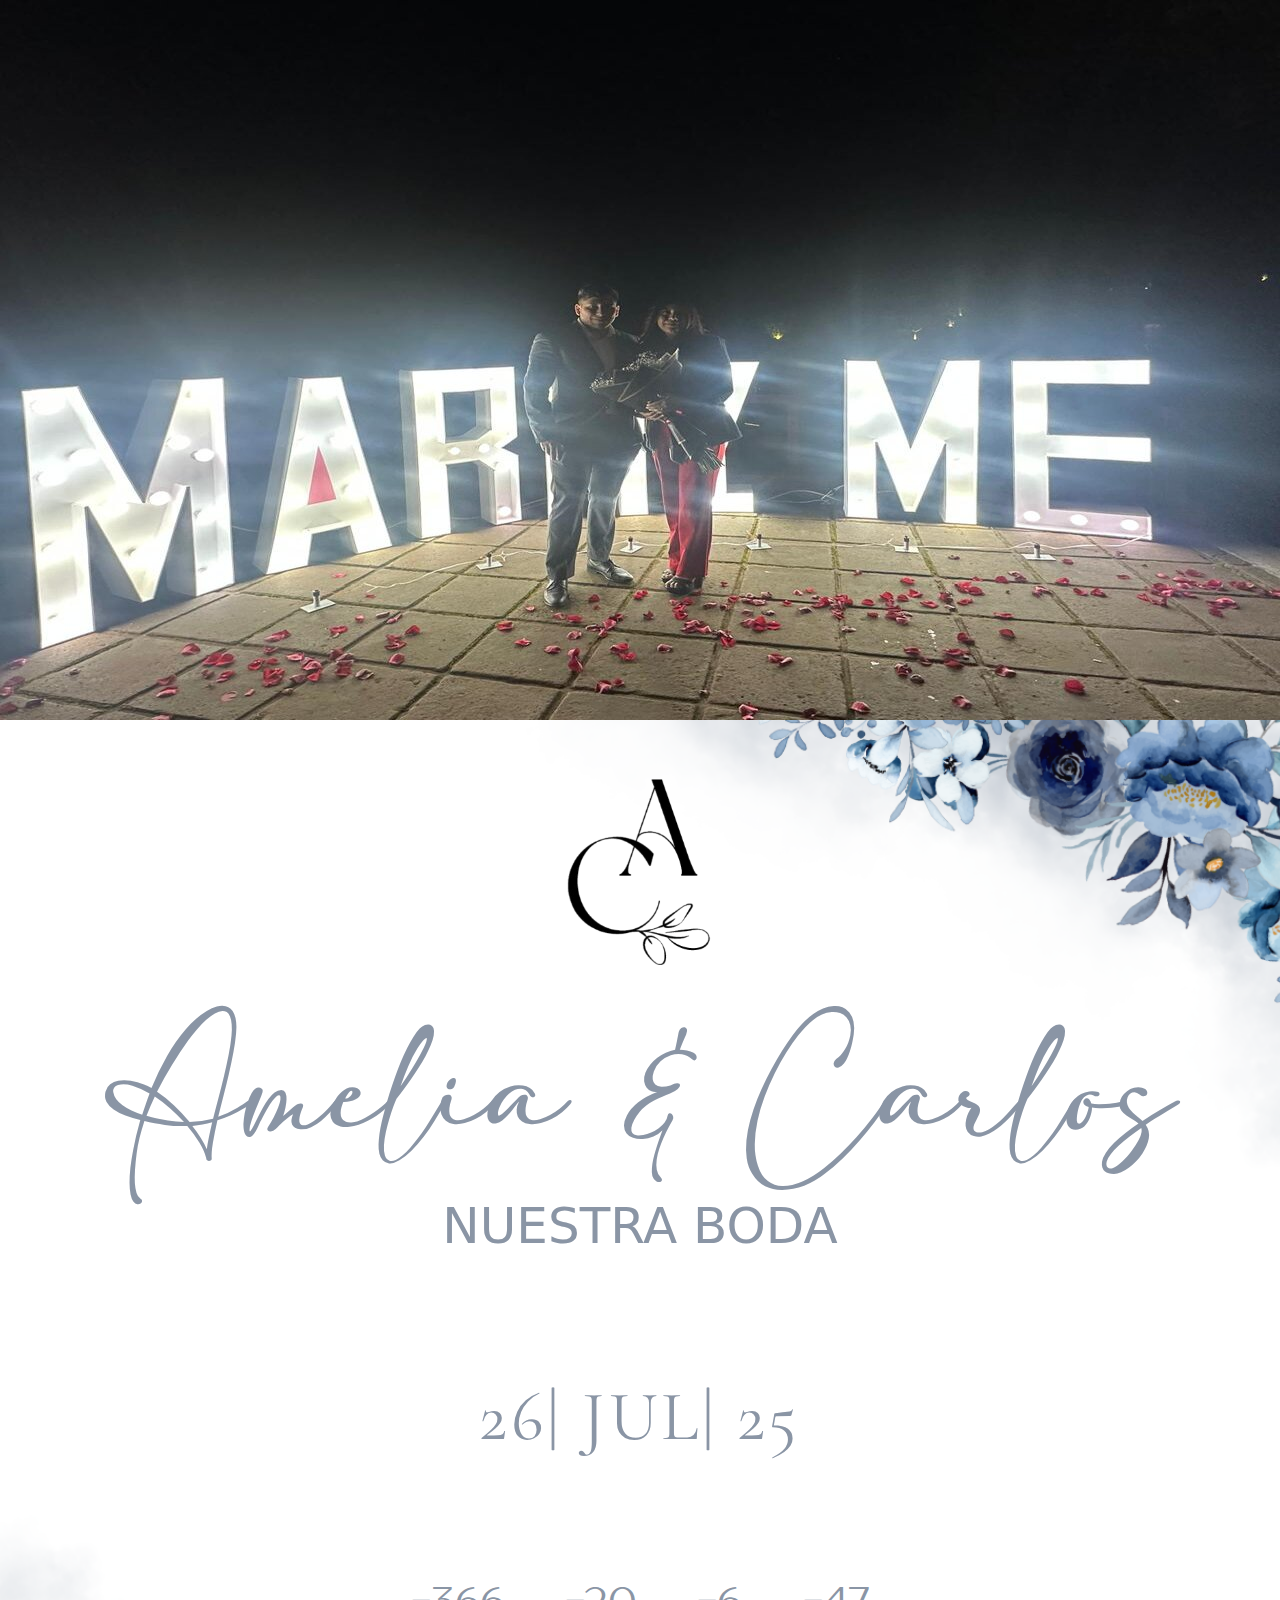
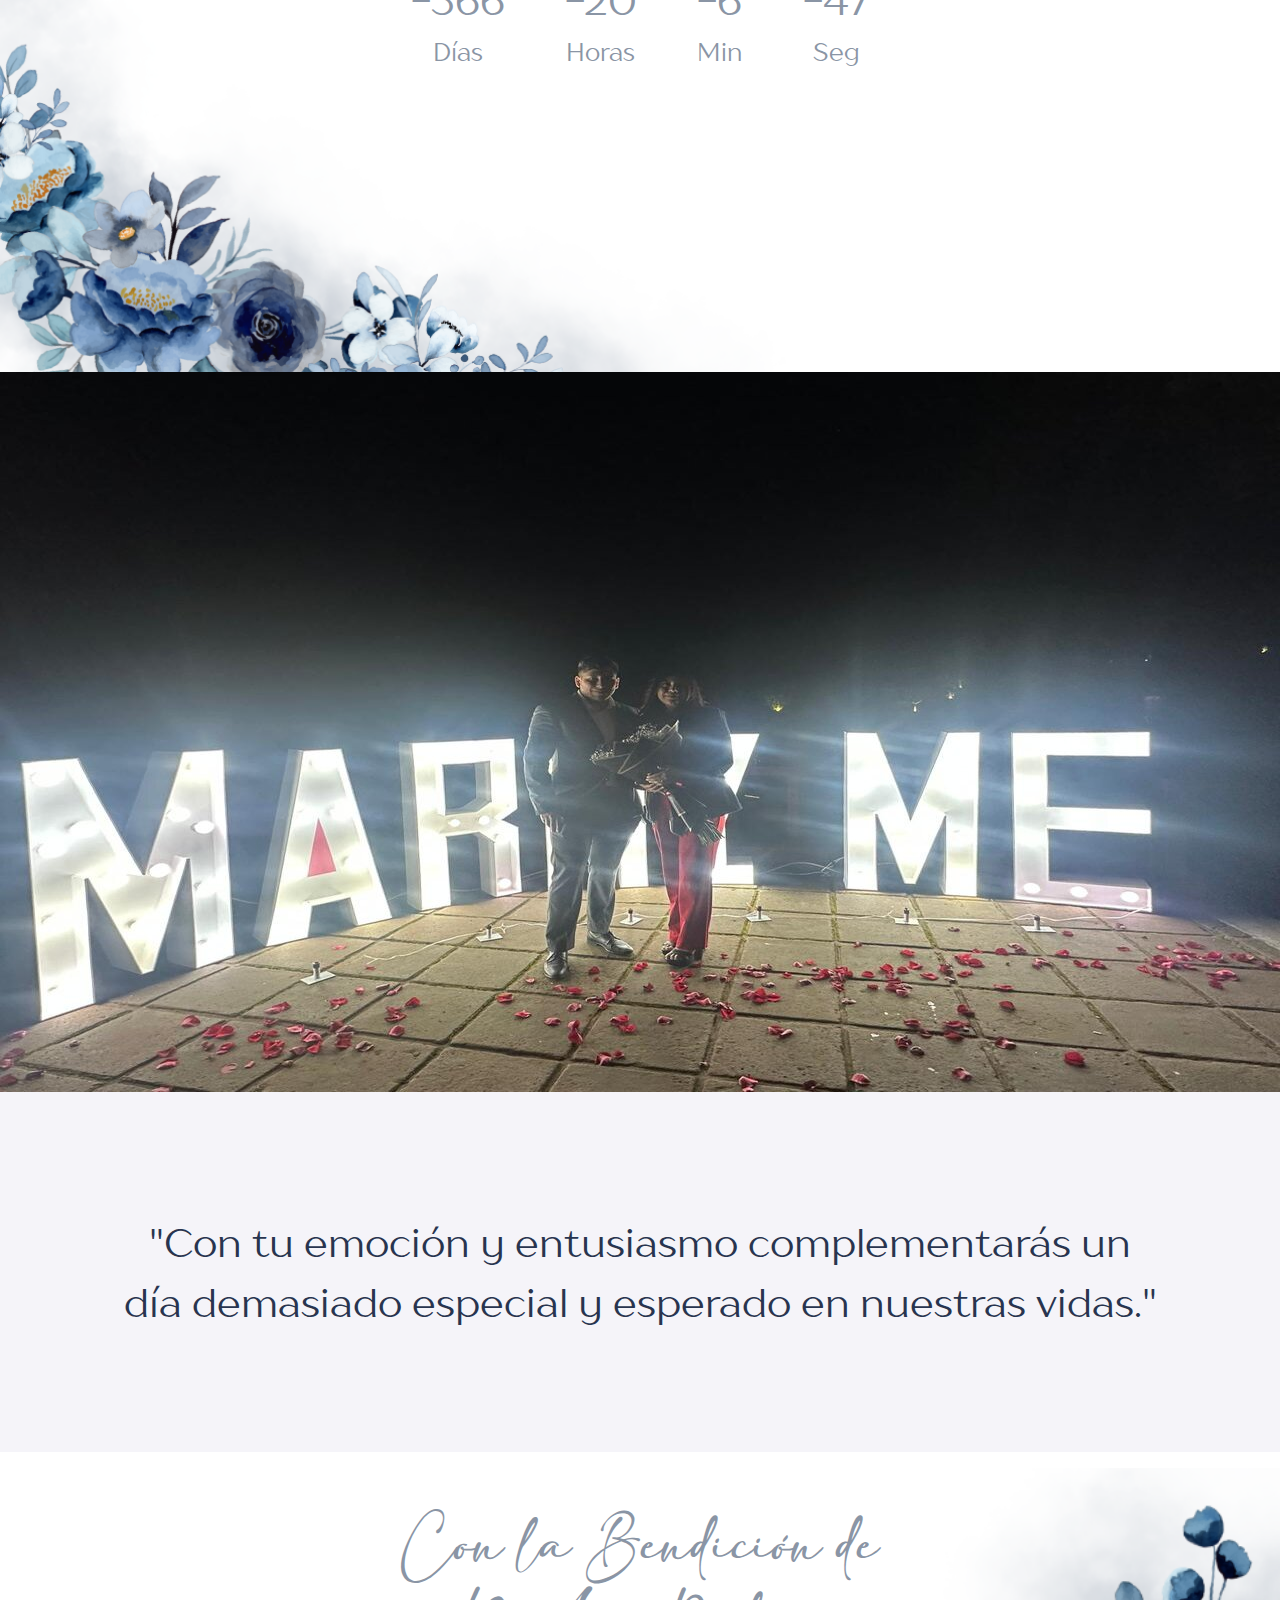
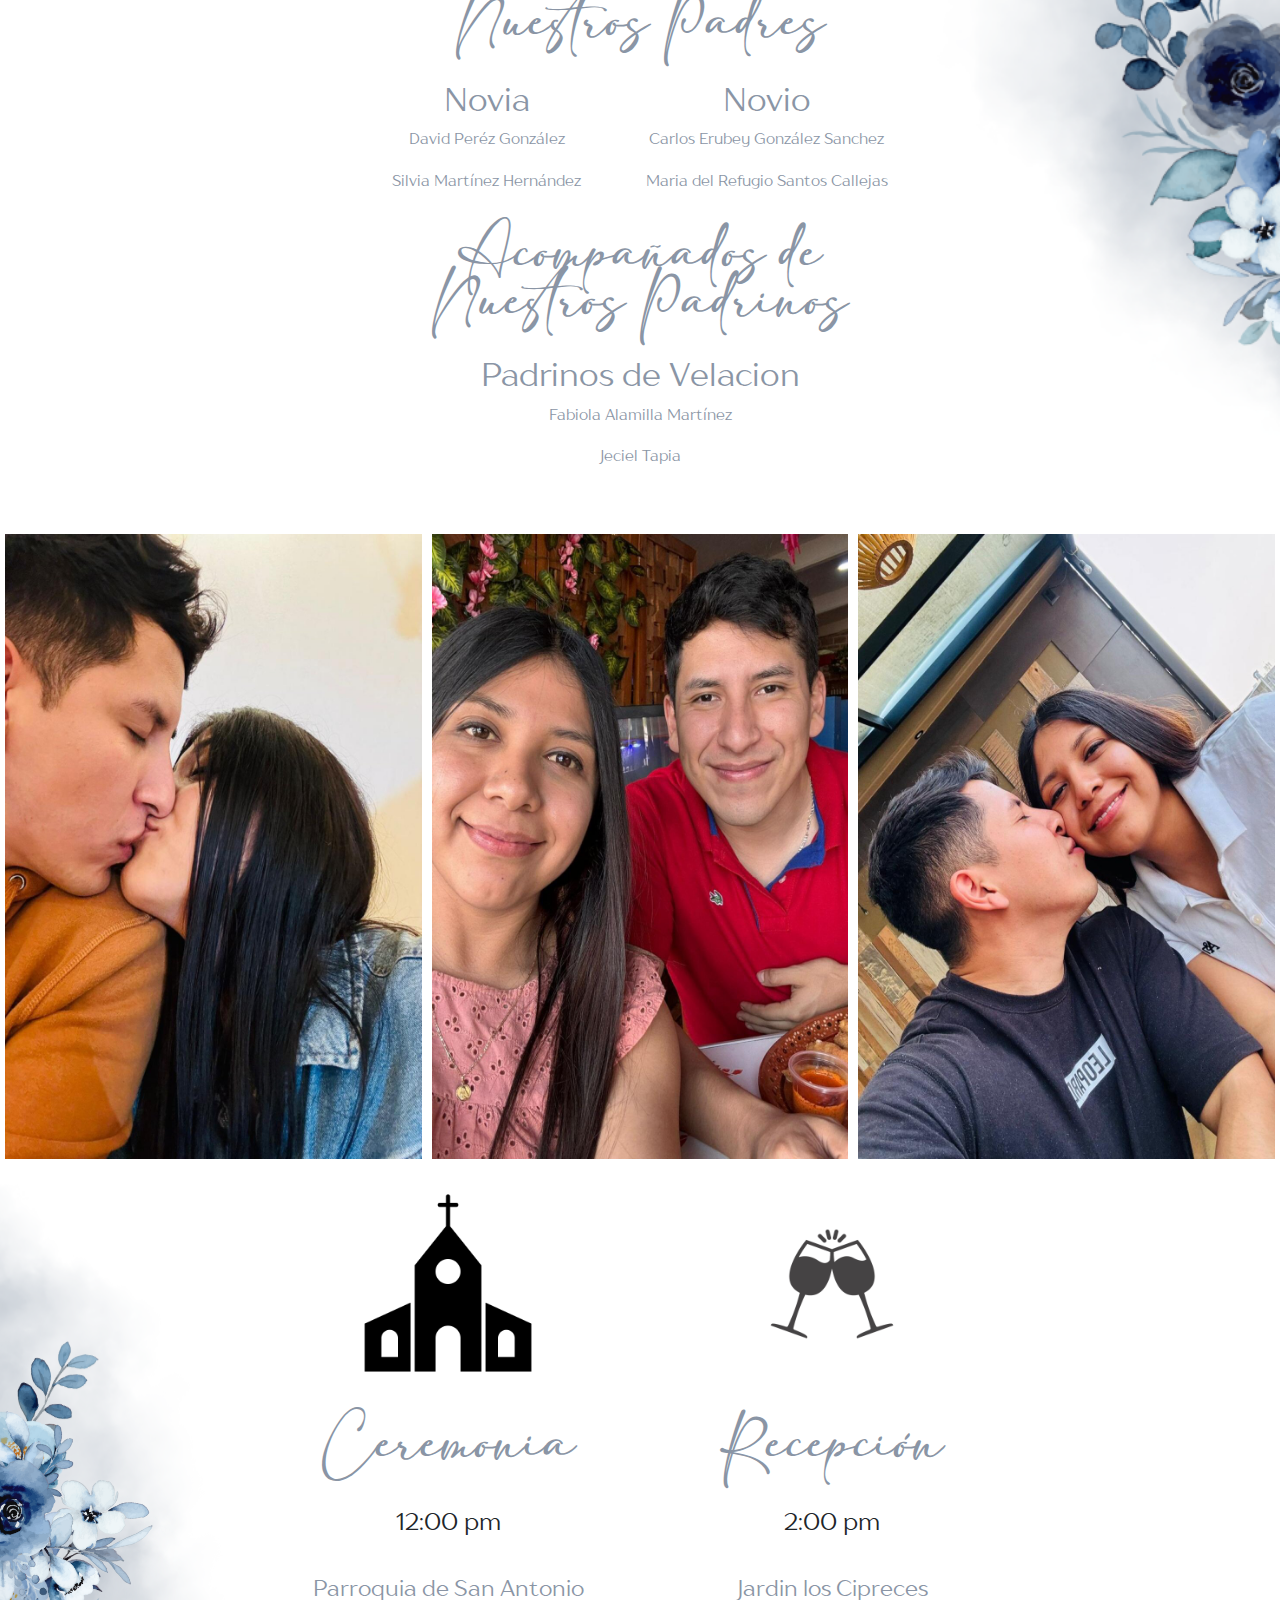
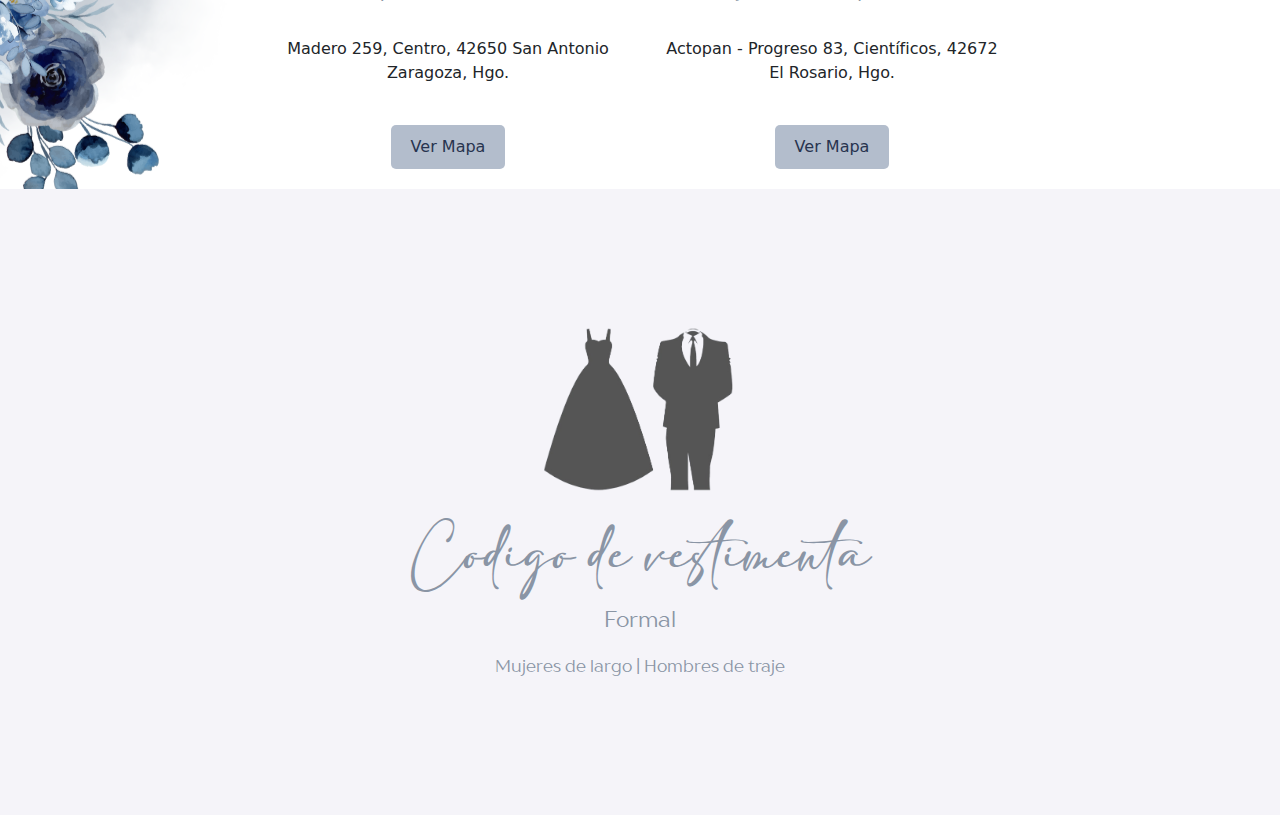
==== commit 121a50ac: "modificacion icono brindis y color en botones" ====
--- a/index.html
+++ b/index.html
@@ -118,17 +118,17 @@
                 <p class="horario">12:00 pm</p>
                 <p class="lugar">Parroquia de San Antonio</p>
                 <p>Madero 259, Centro, 42650 San Antonio Zaragoza, Hgo.</p>
-                <button> ver mapa</button>
+                <button><a href="https://maps.app.goo.gl/ymxQmAwjguzxrsSm9" target="_blank"> Ver Mapa</a></button>
             </div>
             <div class="tarjeta">
                 <div class="icon">
-                    <img src="files/iglesia.png" alt="">
+                    <img src="files/brindis-copas.png" alt="">
                 </div>
                 <p class="ceremonia">Recepción</p>
                 <p class="horario">2:00 pm</p>
                 <p class="lugar">Jardin los Cipreces</p>
-                <p>Actopan - Progreso 83, Científicos, 42672 San Juan Tepa, Hgo.</p>
-                <button> ver mapa</button>
+                <p>Actopan - Progreso 83, Científicos, 42672 El Rosario, Hgo.</p>
+                <button> <a href="https://maps.app.goo.gl/m4wACBsWQrj7BBRZ6" target="_blank">Ver Mapa</a></button>
             </div>
         </div>
     </div>
--- a/assest/styles.css
+++ b/assest/styles.css
@@ -311,7 +311,7 @@
 }
 
 .tarjeta button {
-    background-color: #28344F;
+    background-color: #B3BDCC;
     /* Color de fondo azul */
     color: gray;
     border: none;
@@ -320,6 +320,10 @@
     cursor: pointer;
     margin-top: 10px;
 }
+a {
+    text-decoration: none; /* Elimina el subrayado predeterminado */
+    color: #28344F;
+  }
 
 .imgvestimenta {
     width: 20%;
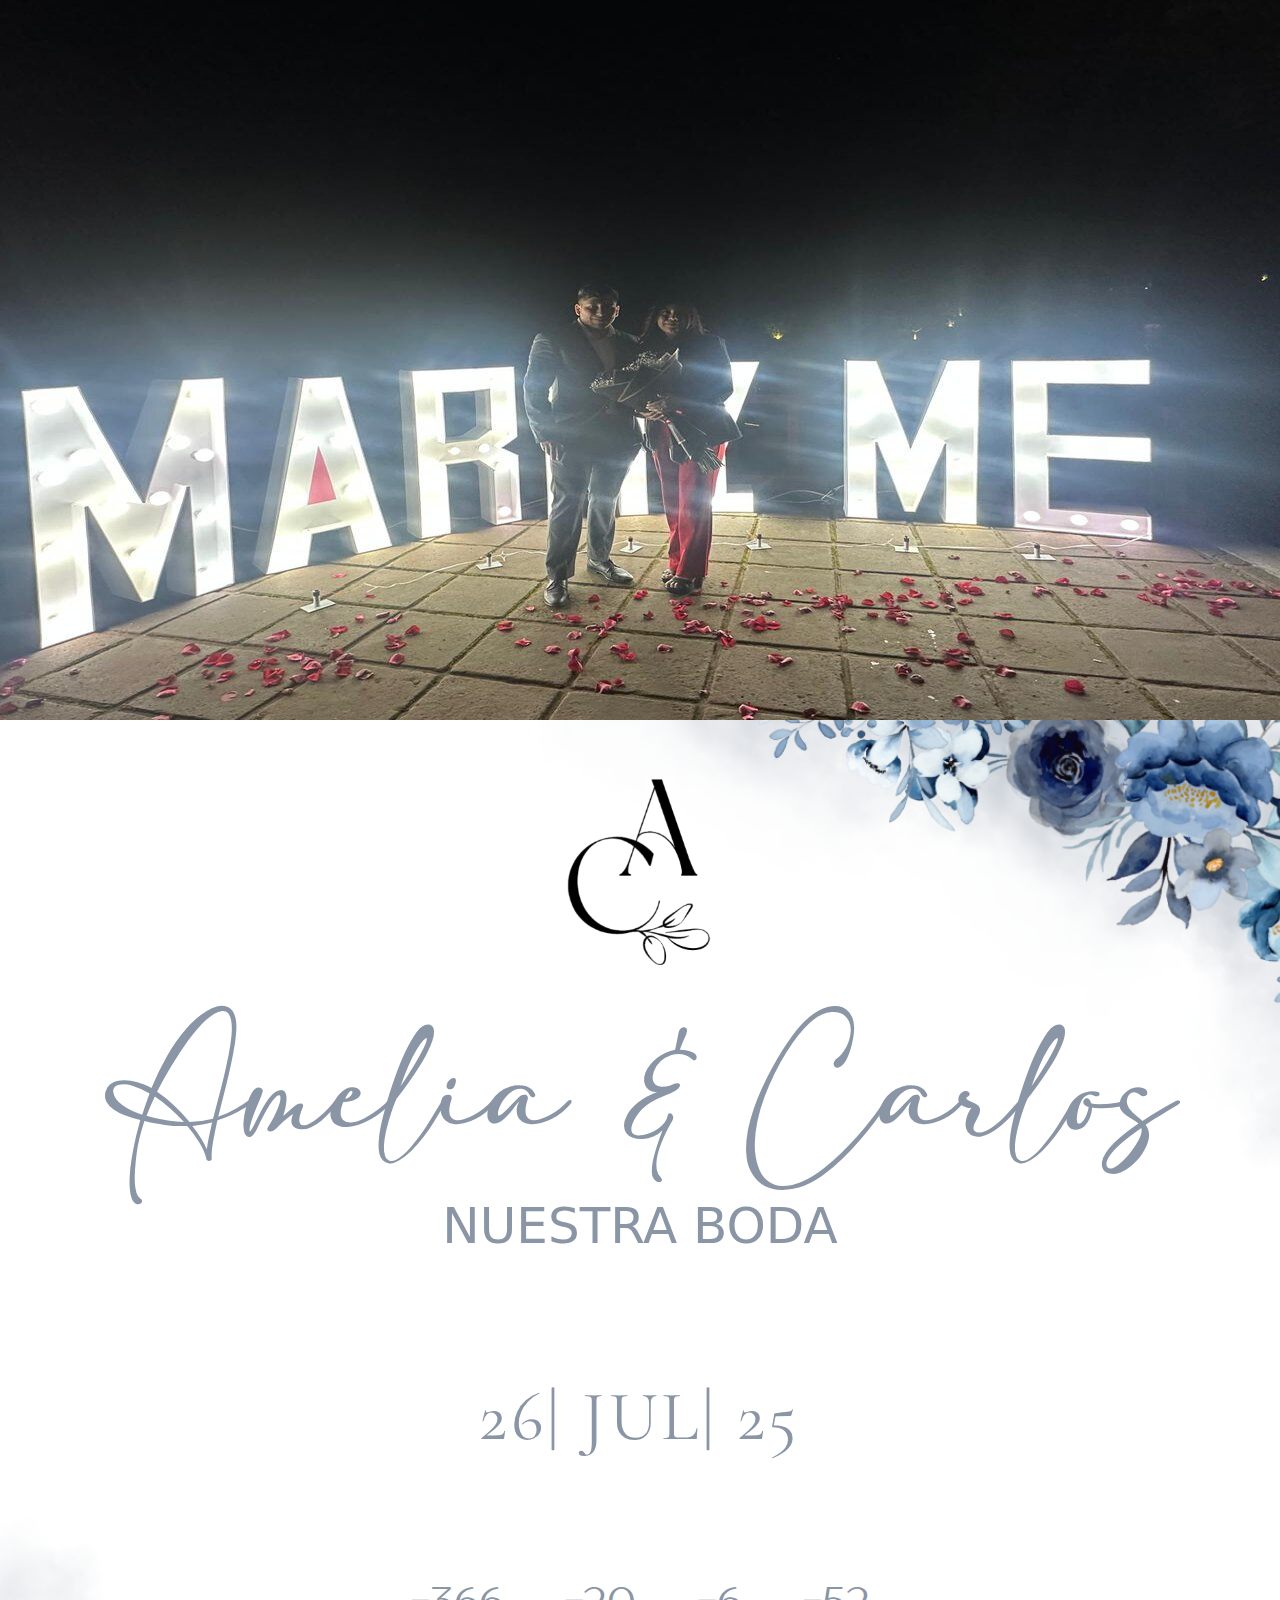
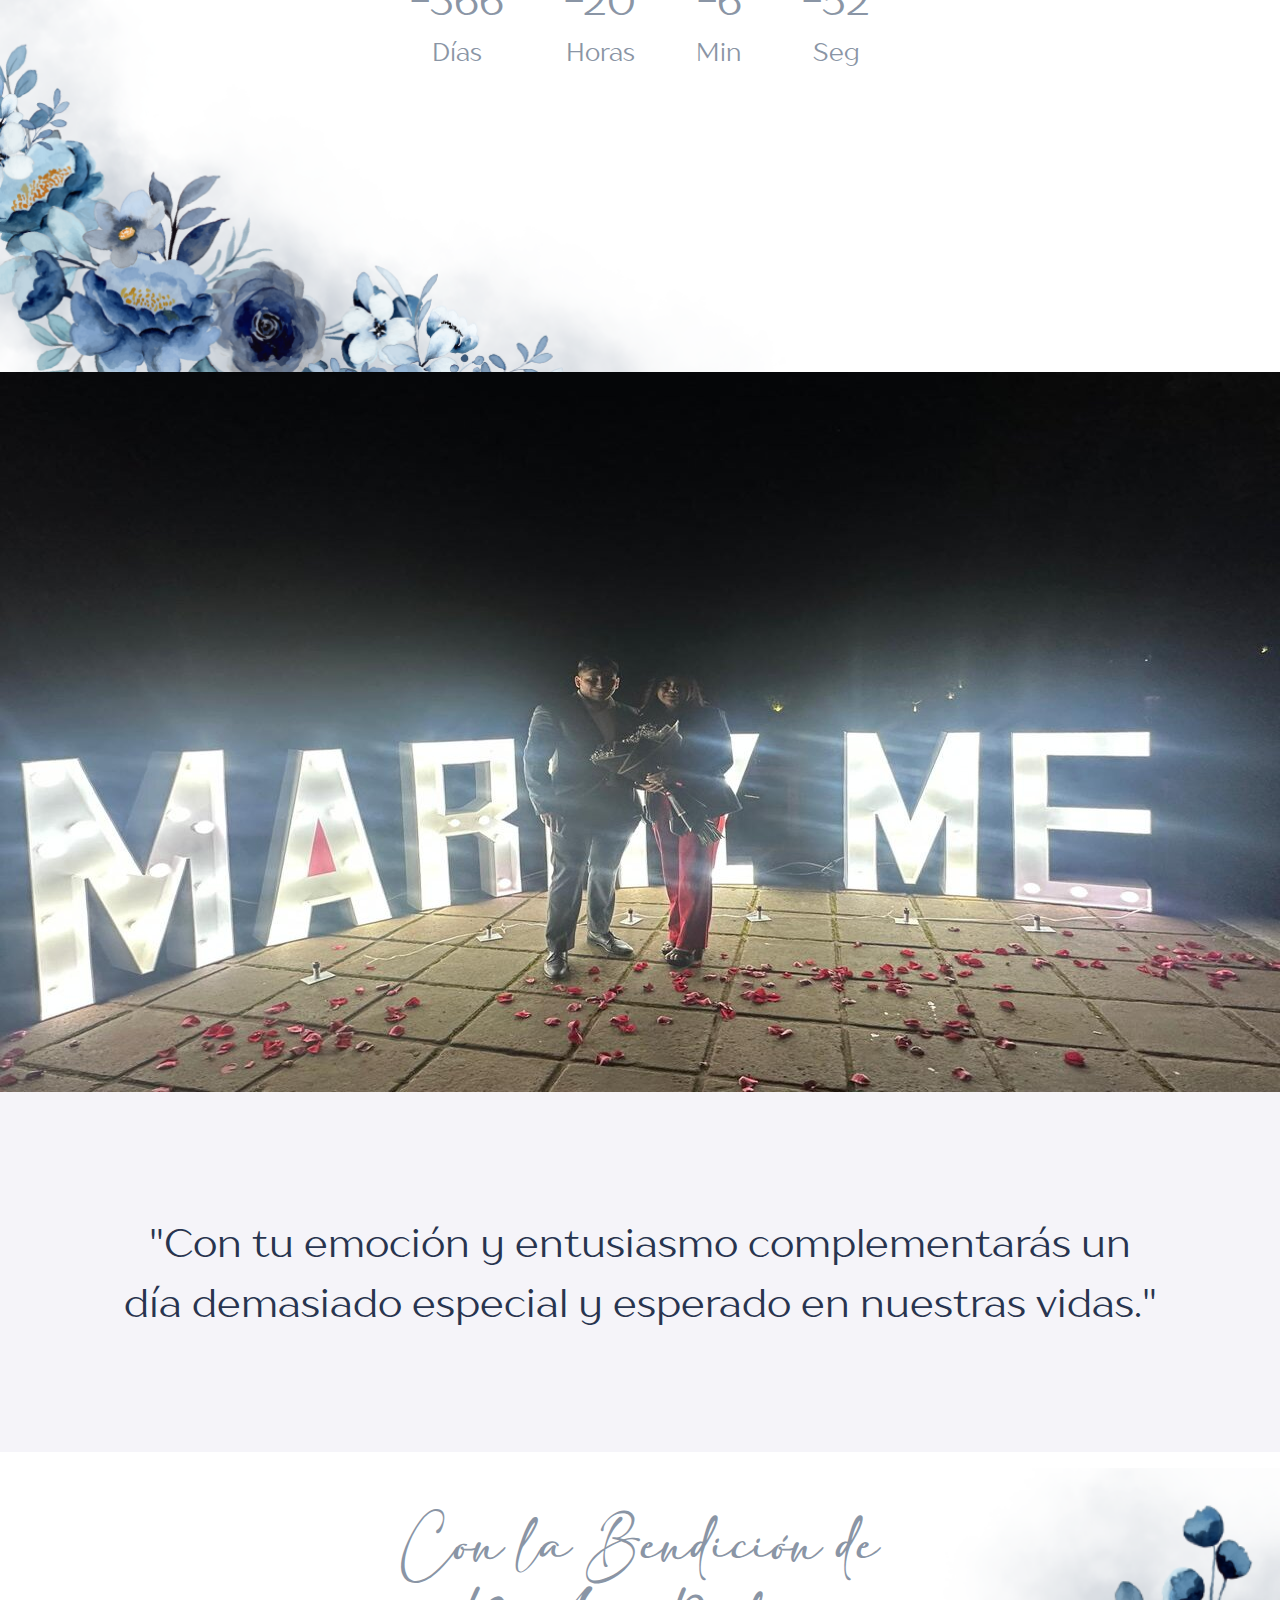
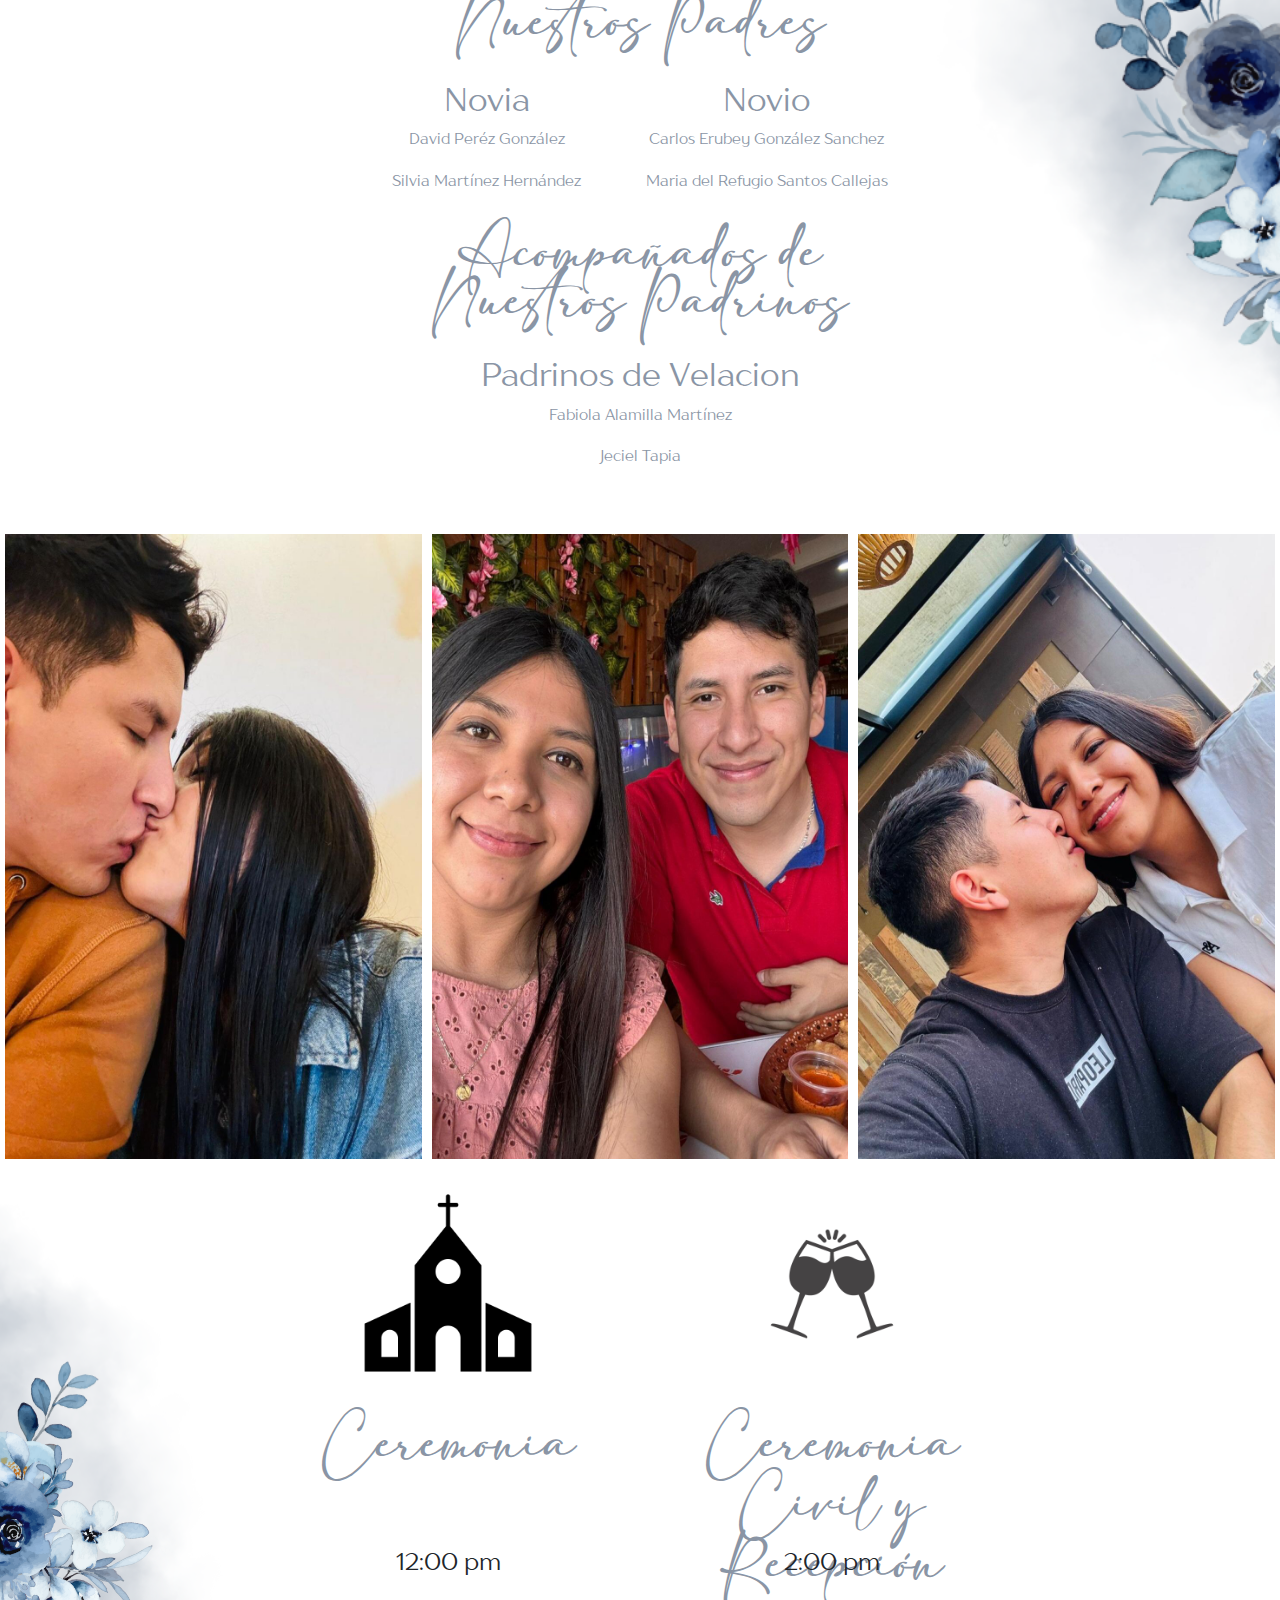
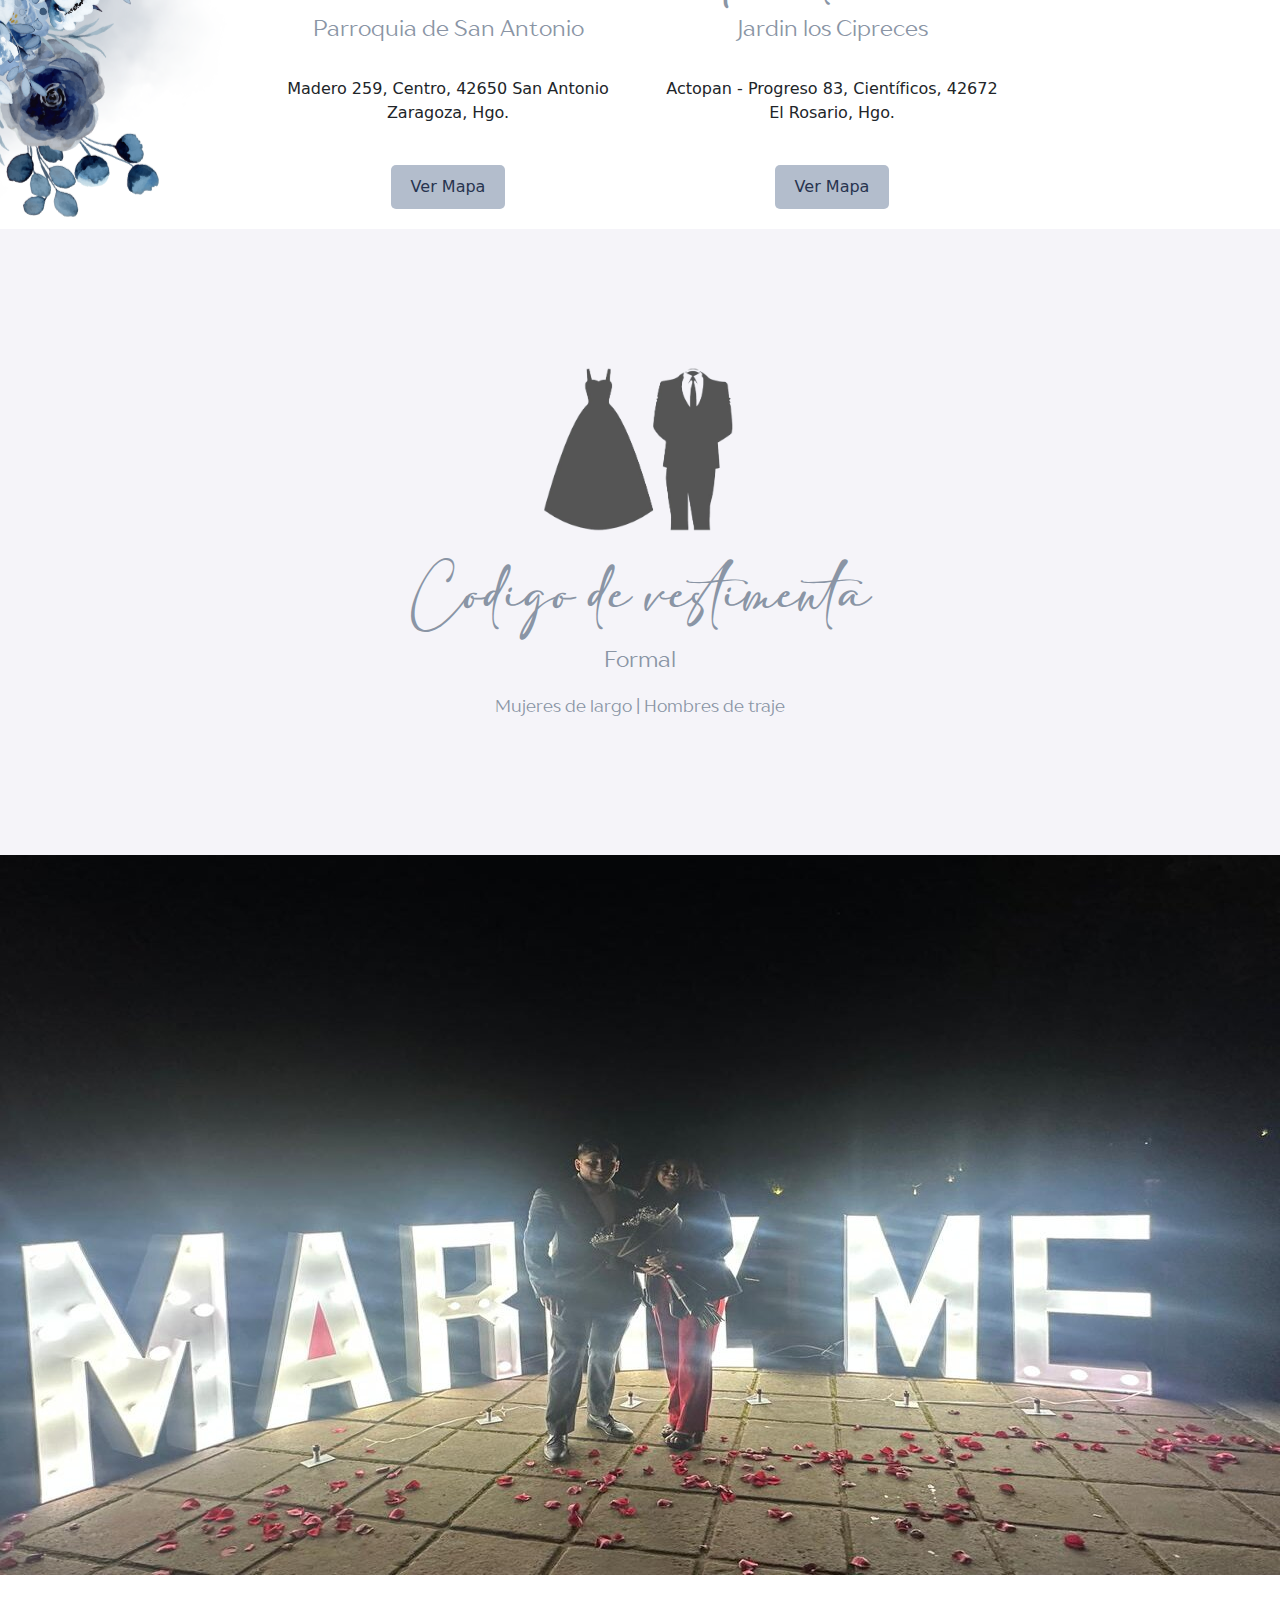
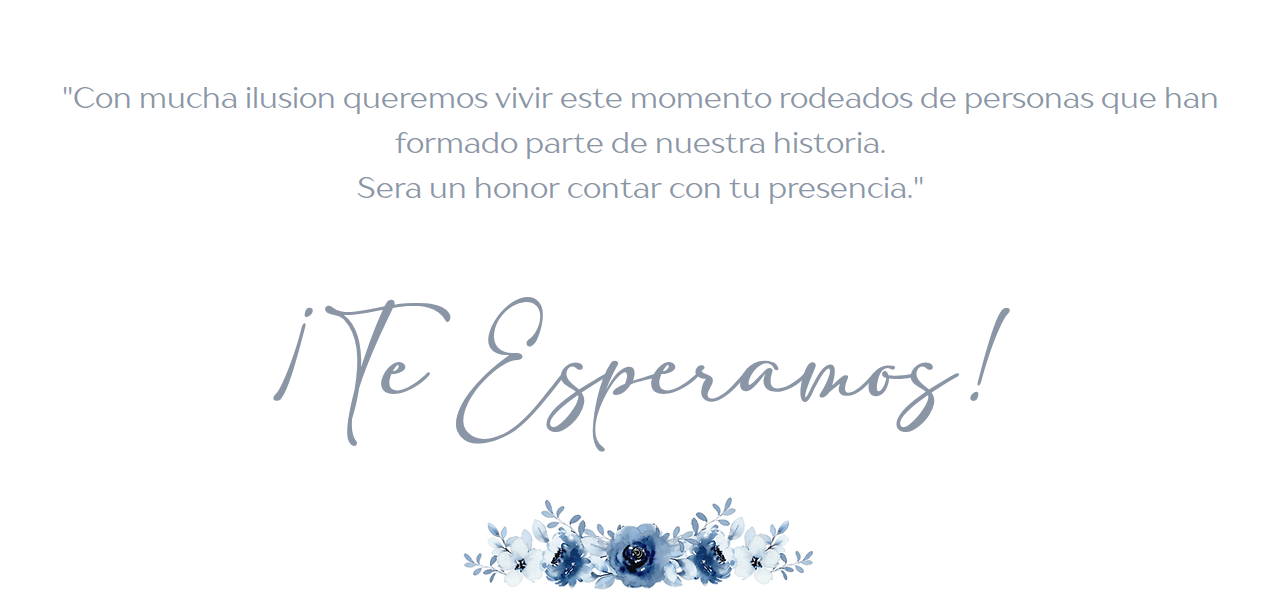
==== commit 04f4cf6d: "footer y cambio de leyenda recepcion" ====
--- a/index.html
+++ b/index.html
@@ -124,7 +124,7 @@
                 <div class="icon">
                     <img src="files/brindis-copas.png" alt="">
                 </div>
-                <p class="ceremonia">Recepción</p>
+                <p class="ceremonia">Ceremonia Civil y Recepción</p>
                 <p class="horario">2:00 pm</p>
                 <p class="lugar">Jardin los Cipreces</p>
                 <p>Actopan - Progreso 83, Científicos, 42672 El Rosario, Hgo.</p>
@@ -139,6 +139,20 @@
             <p class="lugar">Formal</p>
             <p class="detailvestimenta">Mujeres de largo | Hombres de traje</p>
         </div>
+    </div>
+    <div class="contenedor">
+        <img src="files/principal.jpg" class="fondo">
+    </div>
+    <div class="contenedor">
+        <div class="floresfooter">
+            <div class="dvfooter">
+            <p class="msgfooter">
+            "Con mucha ilusion queremos vivir este momento rodeados de personas que han formado parte de nuestra historia. <br>Sera un honor contar con tu presencia."
+            </p>
+            <p class="msgfinal">¡Te Esperamos!</p>
+        </div>
+        </div>
+
     </div>
 
     <script>
--- a/assest/styles.css
+++ b/assest/styles.css
@@ -164,6 +164,26 @@
     /* Centrar verticalmente */
 }
 
+.floresfooter {
+    width: 100%;
+    /* Ancho del viewport (pantalla) */
+    height: 100%;
+    /* Alto del viewport (pantalla) */
+    background-image: url("../files/floresfondo.png");
+    background-size: initial;
+    /* Cubre todo el div */
+    background-position: bottom;
+    /* Centra la imagen */
+    background-repeat: no-repeat;
+    /* Evita que se repita la imagen */
+    display: flex;
+    /* Habilitar Flexbox */
+    justify-content: center;
+    /* Centrar horizontalmente */
+    align-items: center;
+    /* Centrar verticalmente */
+}
+
 .cuenta-regresiva {
     margin-bottom: 250px;
     justify-content: center;
@@ -275,6 +295,7 @@
 }
 
 .ceremonia {
+    height: 100px;
     font-family: "adelia";
     font-size: 40px;
     color: #8A95A5;
@@ -349,6 +370,23 @@
 .padrinoTitulo{
     font-family: "TT Drugs Trial Regular";
     margin-top: 30px;
+}
+.msgfooter{
+    margin-top: 100px;
+    margin-bottom: 100px;
+    font-size: 30px;
+    font-family: "TT Drugs Trial Regular";
+    color: #8A95A5;
+}
+
+.msgfinal{
+    font-family: "adelia";
+    font-size: 80px;
+    color: #8A95A5;
+}
+
+.dvfooter{
+    margin-bottom: 150px;
 }
 
 
@@ -490,4 +528,23 @@
         font-size: 20px;
     }
 
+    .msgfooter{
+        margin-top: 50px;
+        margin-bottom: 50px;
+        padding: 10px;
+        font-size: 13px;
+        font-family: "TT Drugs Trial Regular";
+        color: #8A95A5;
+    }
+    
+    .msgfinal{
+        font-family: "adelia";
+        font-size: 40px;
+        color: #8A95A5;
+    }
+    
+    .dvfooter{
+        margin-bottom: 150px;
+    }
+
 }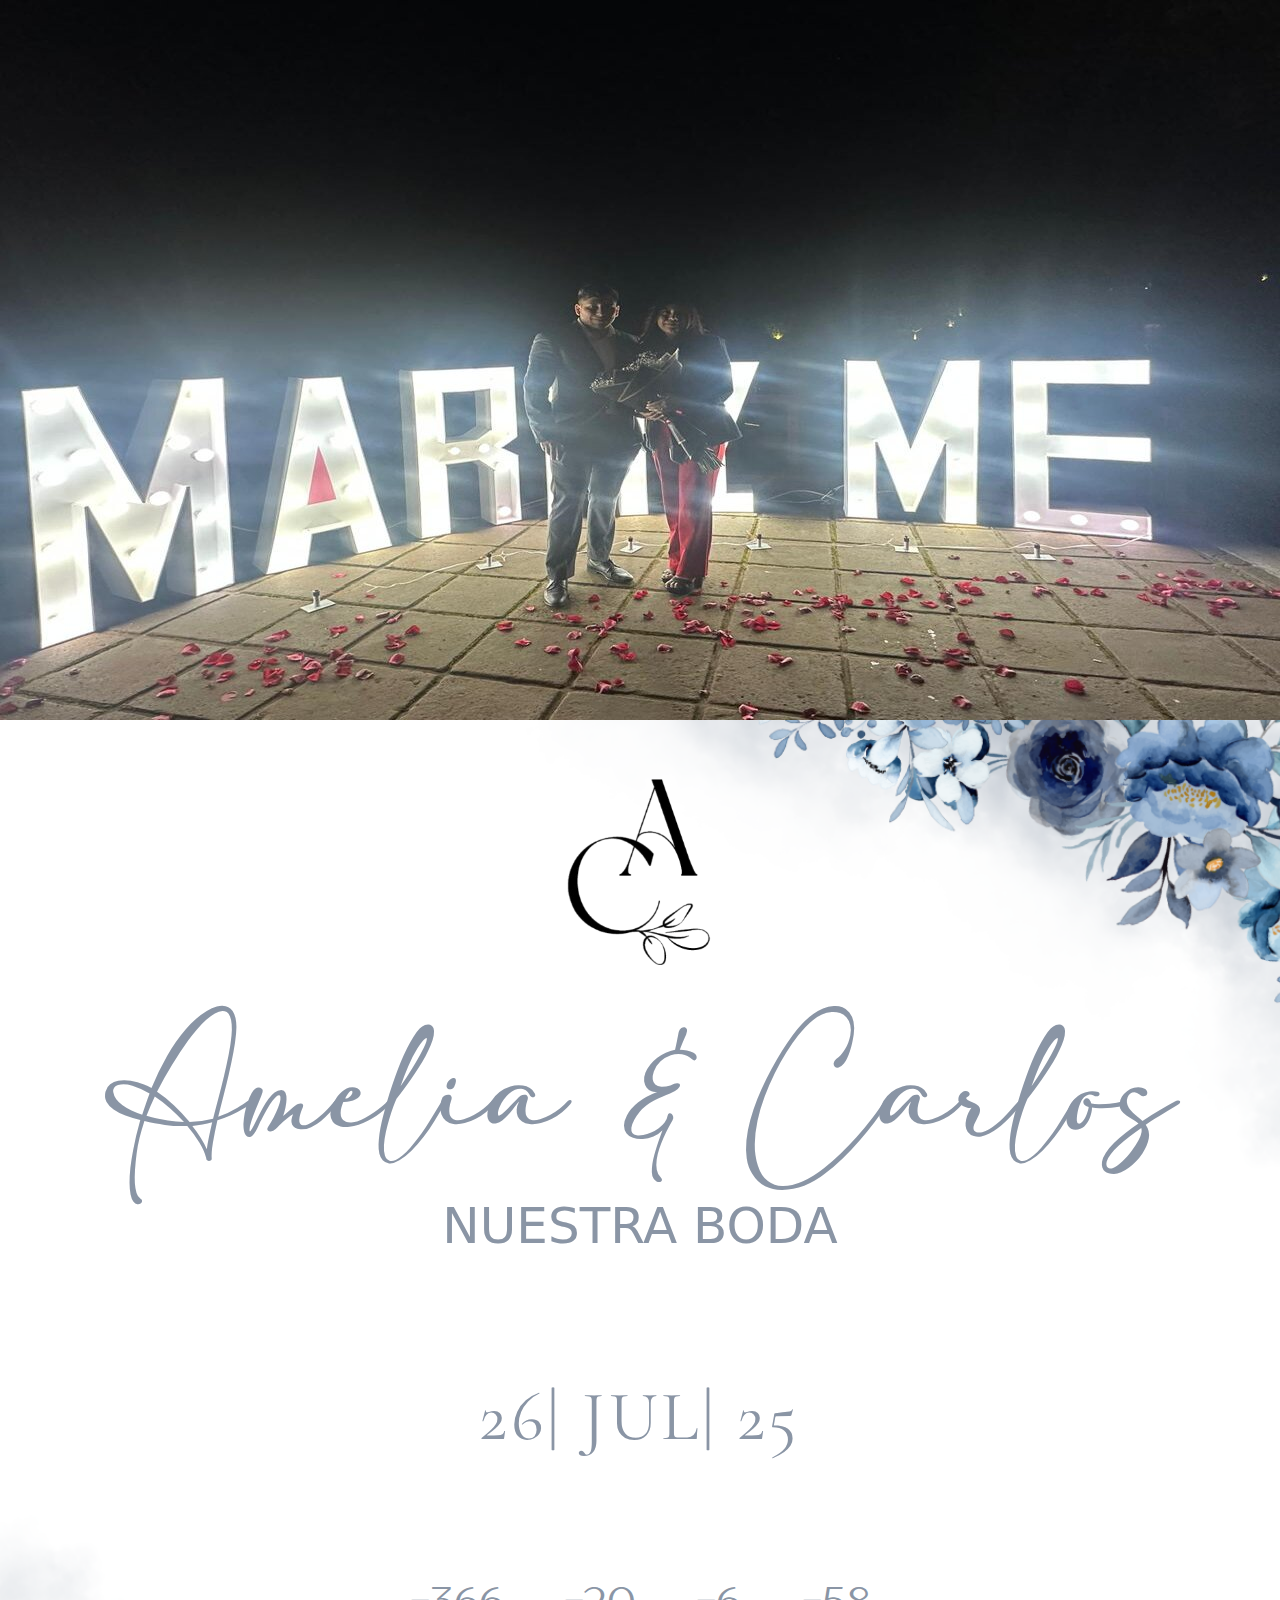
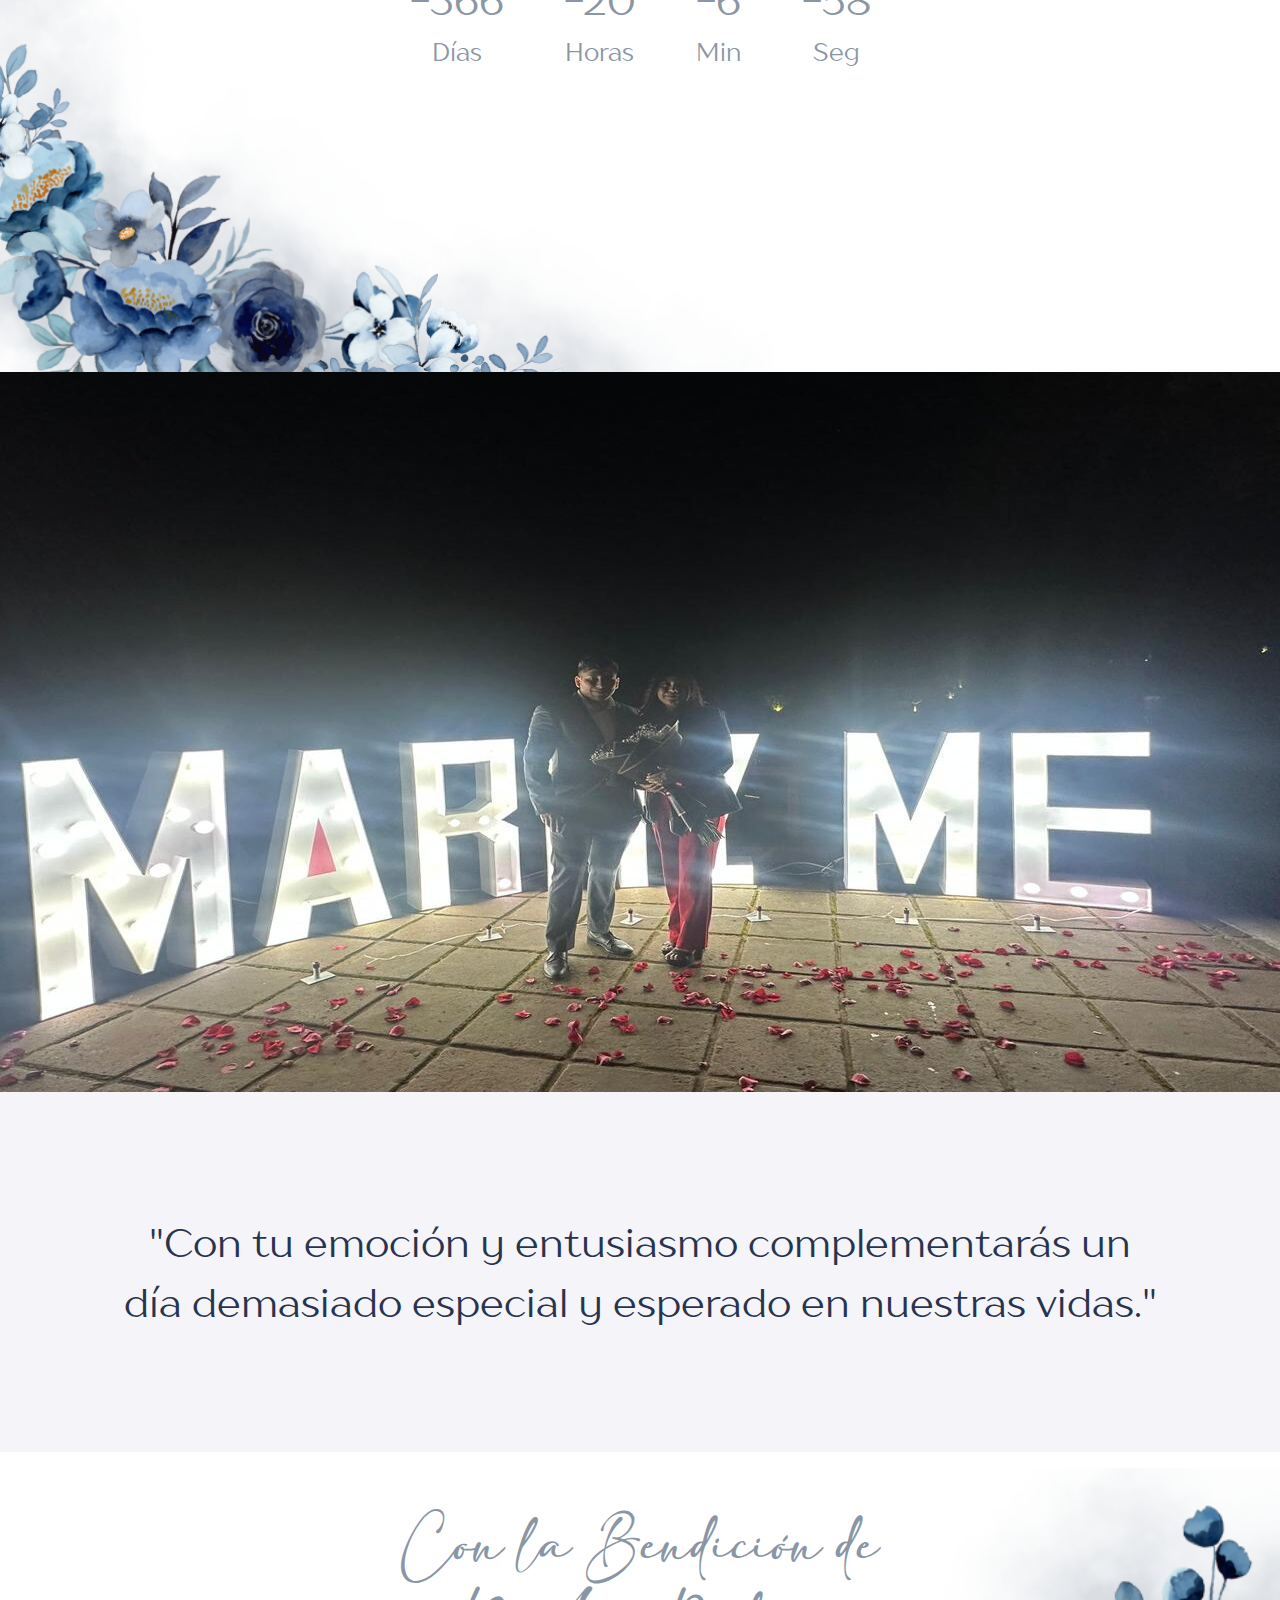
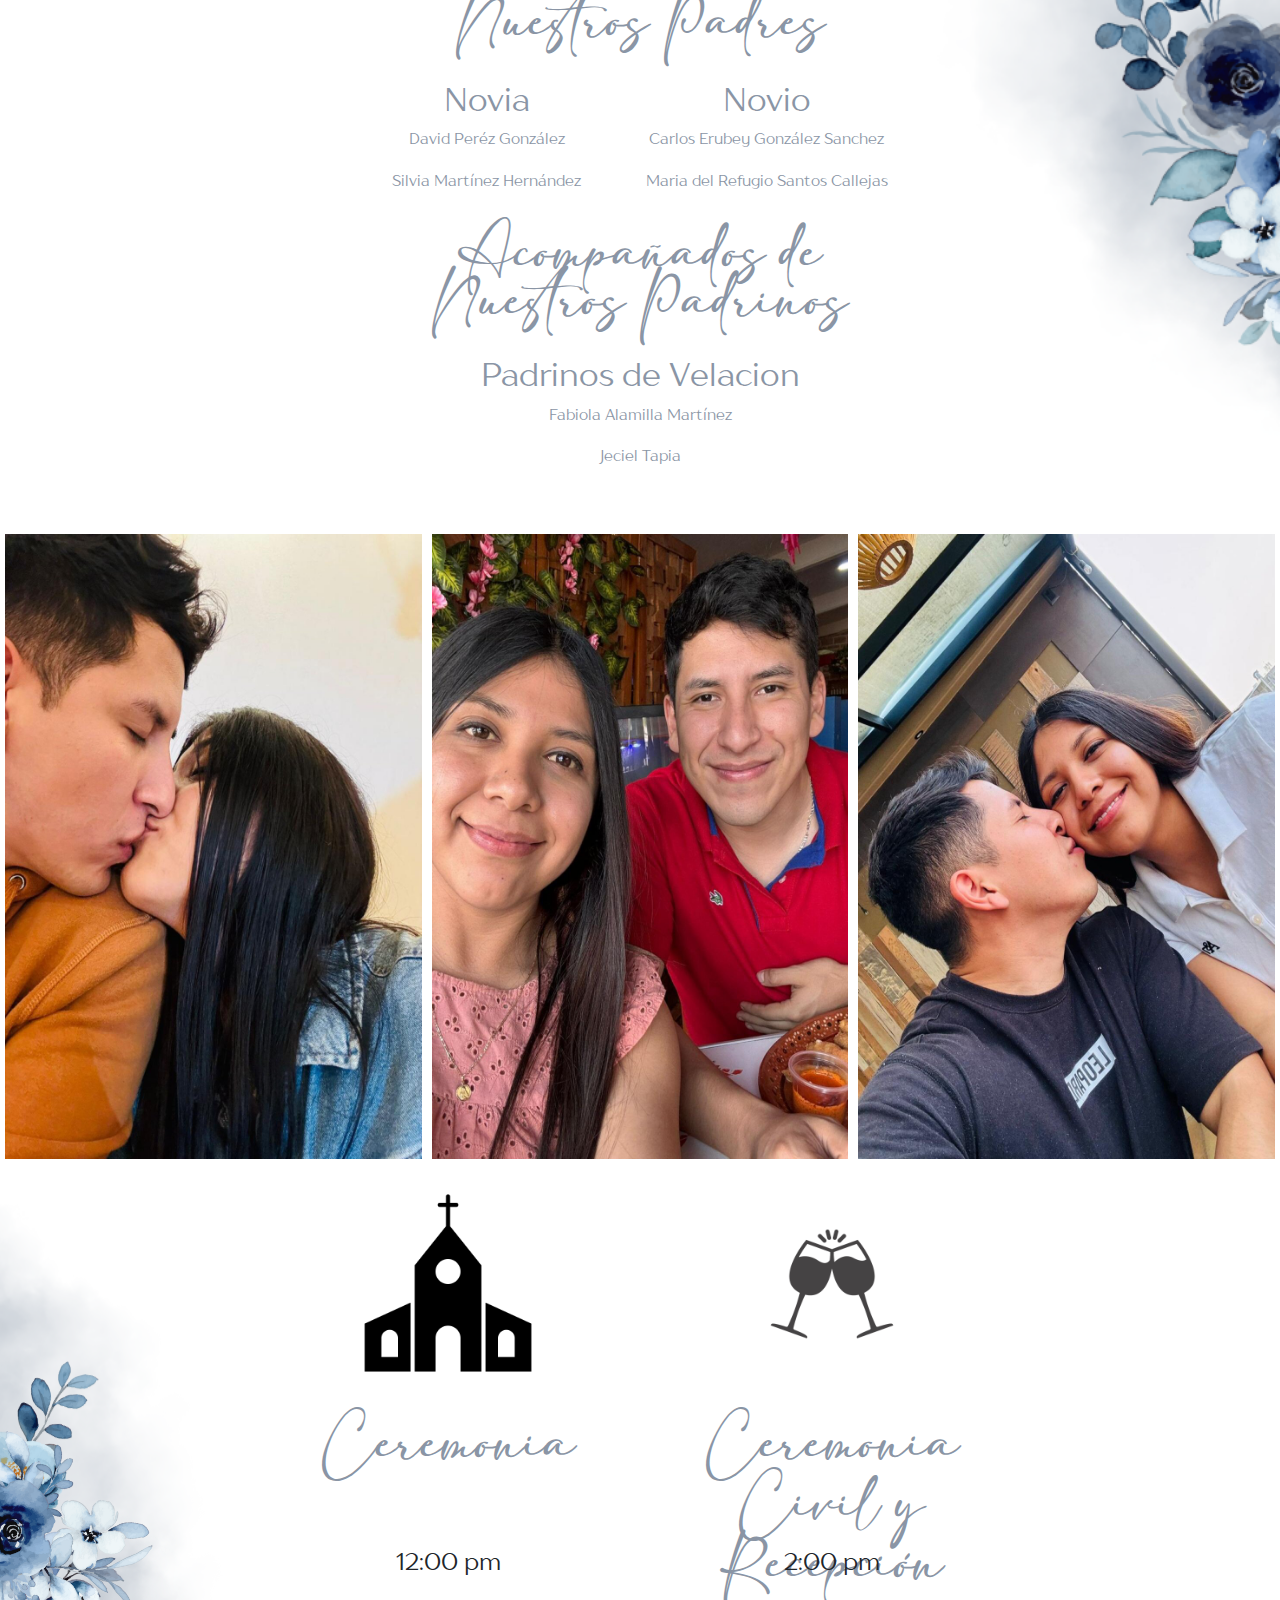
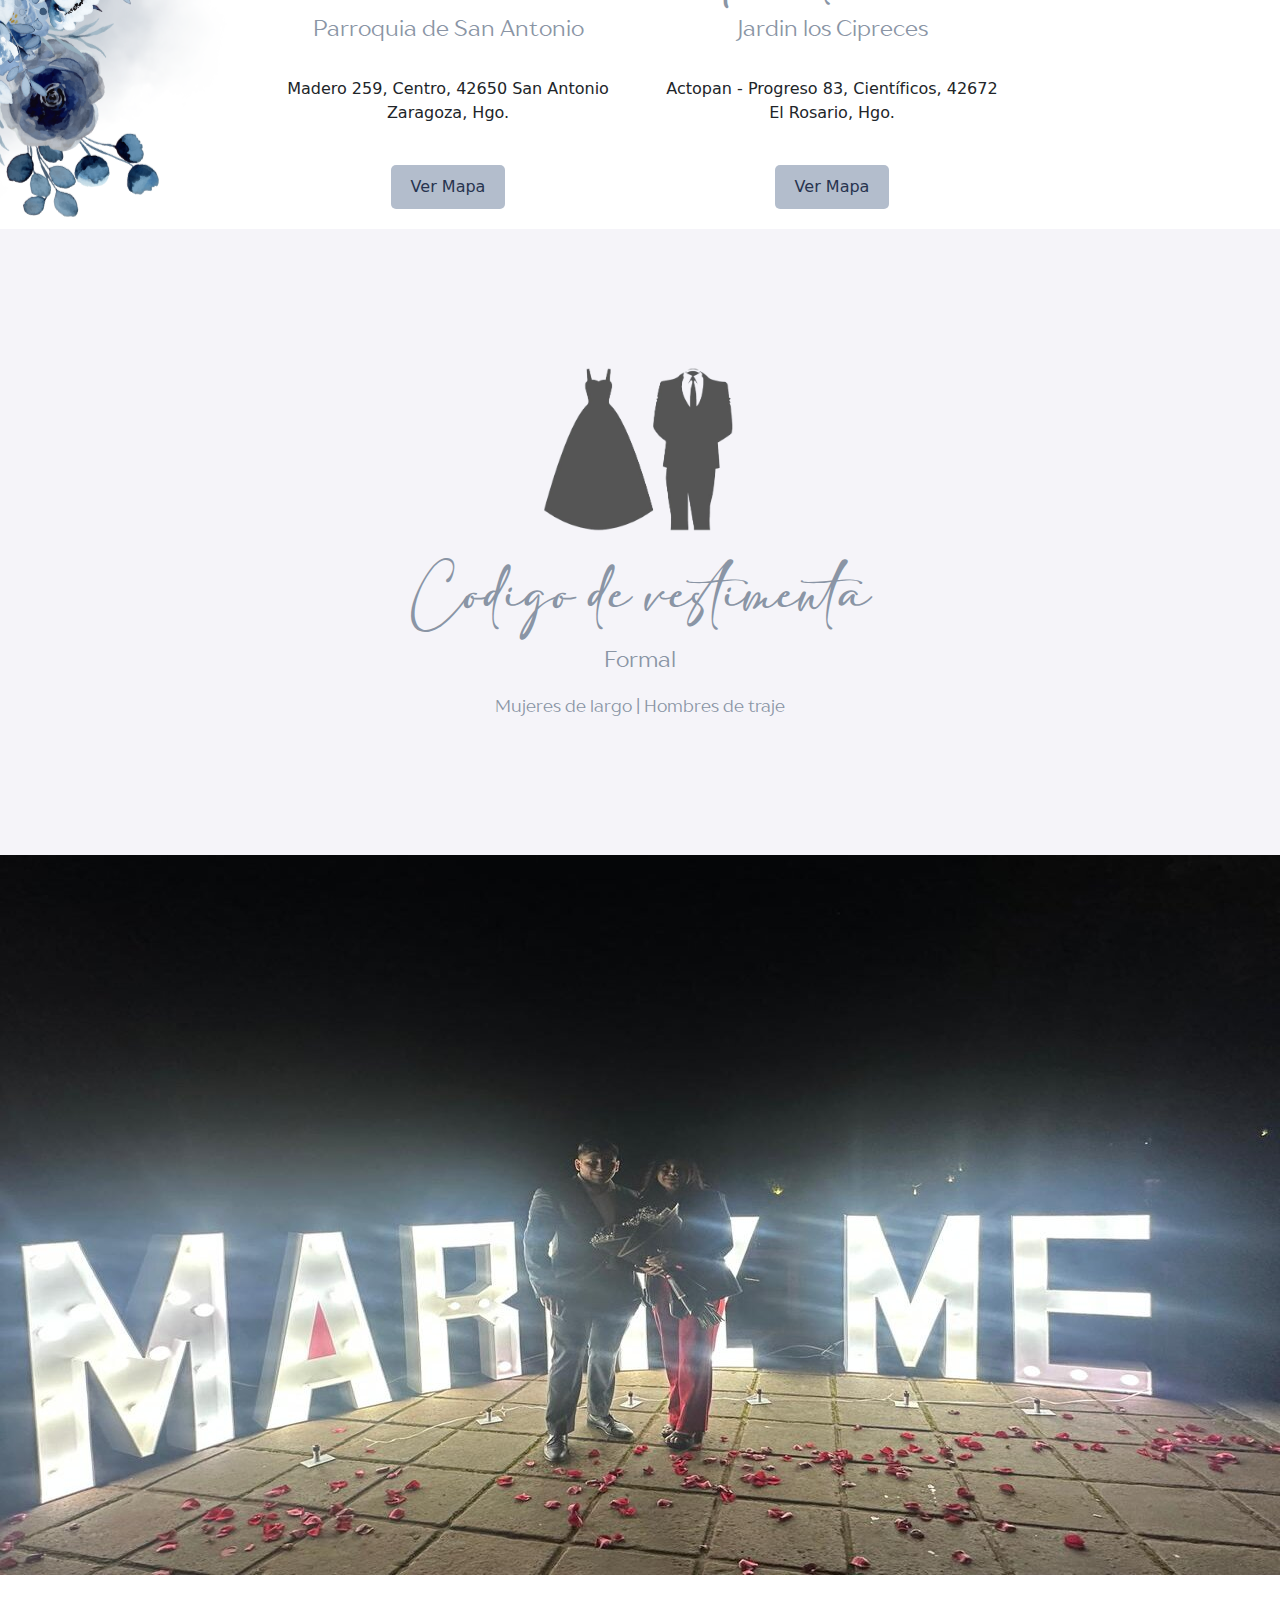
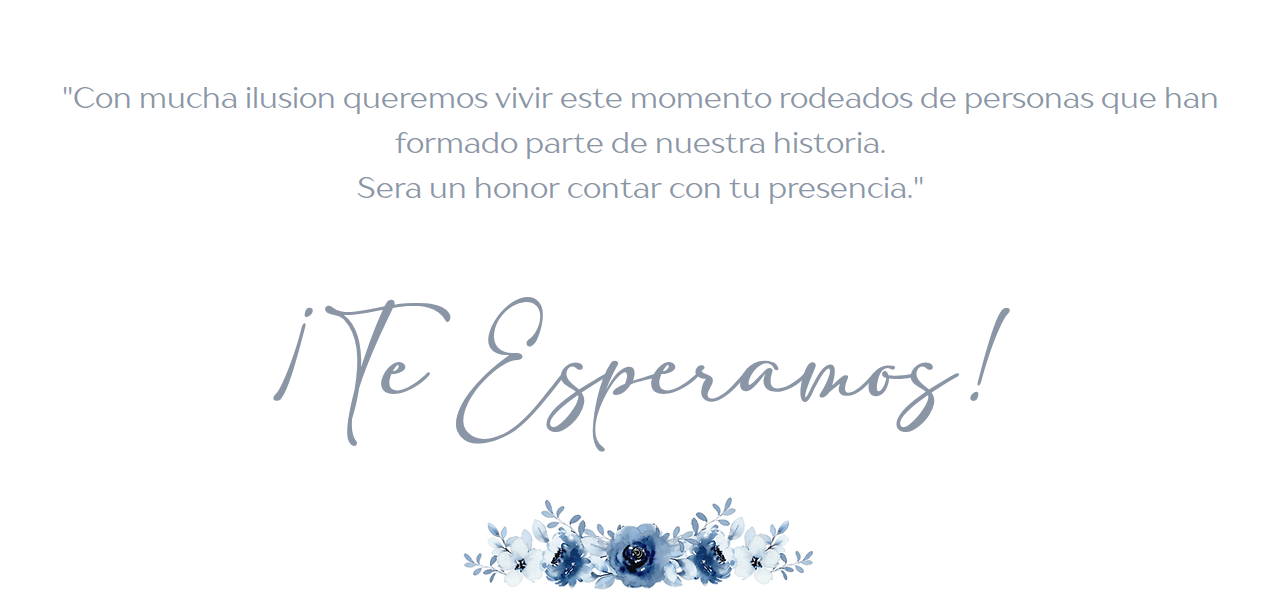
==== commit c85d93f9: "fix moviles" ====
--- a/index.html
+++ b/index.html
@@ -124,7 +124,7 @@
                 <div class="icon">
                     <img src="files/brindis-copas.png" alt="">
                 </div>
-                <p class="ceremonia">Ceremonia Civil y Recepción</p>
+                <p class="ceremonia Civil">Ceremonia Civil y Recepción</p>
                 <p class="horario">2:00 pm</p>
                 <p class="lugar">Jardin los Cipreces</p>
                 <p>Actopan - Progreso 83, Científicos, 42672 El Rosario, Hgo.</p>
--- a/assest/styles.css
+++ b/assest/styles.css
@@ -515,7 +515,7 @@
         font-size: 24px;
         color: #8A95A5;
         vertical-align: baseline;
-        line-height: 50px;
+        line-height: 65px;
         text-align: center;
         /* Tamaño del título */
         margin-bottom: 20px;
@@ -547,4 +547,15 @@
         margin-bottom: 150px;
     }
 
+    .ceremonia {
+        height: 100px;
+        font-family: "adelia";
+        font-size: 40px;
+        color: #8A95A5;
+    }
+    .Civil{
+        font-size: 25px;
+        line-height: 50px;
+    }
+
 }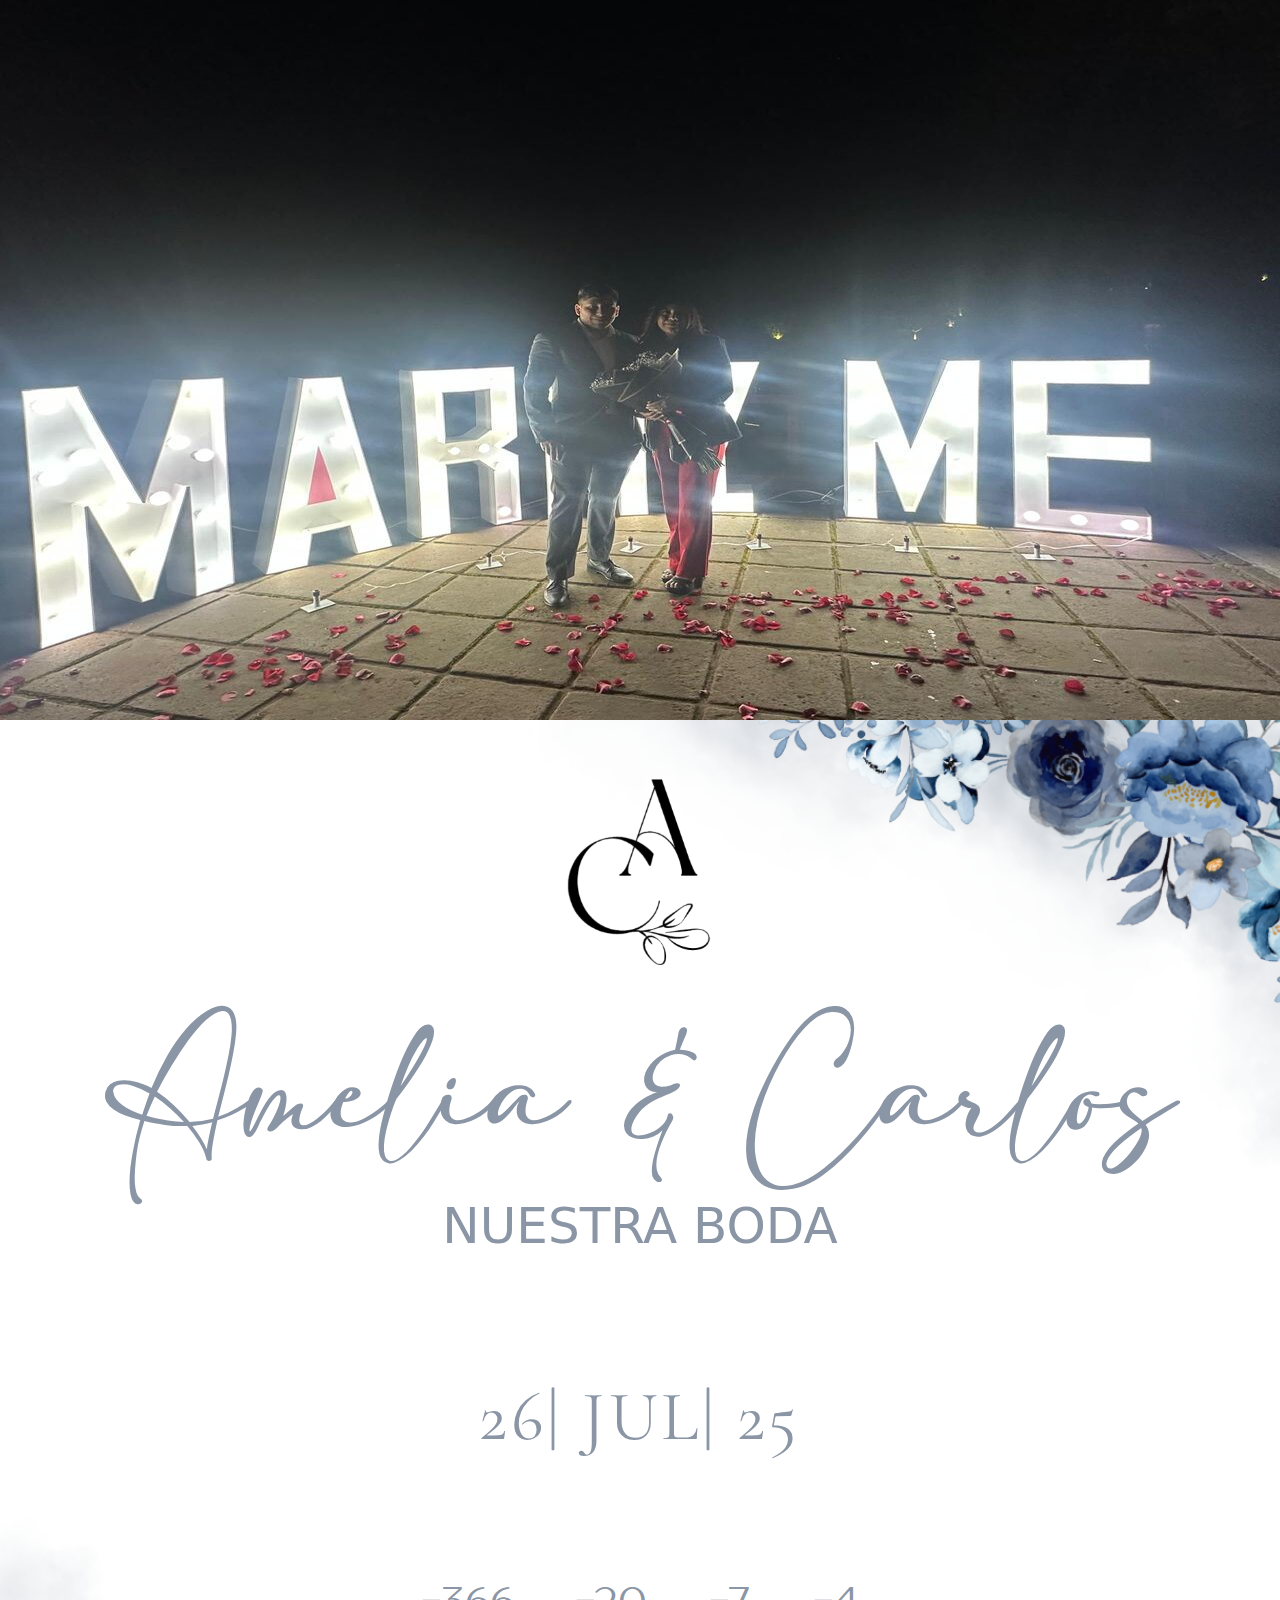
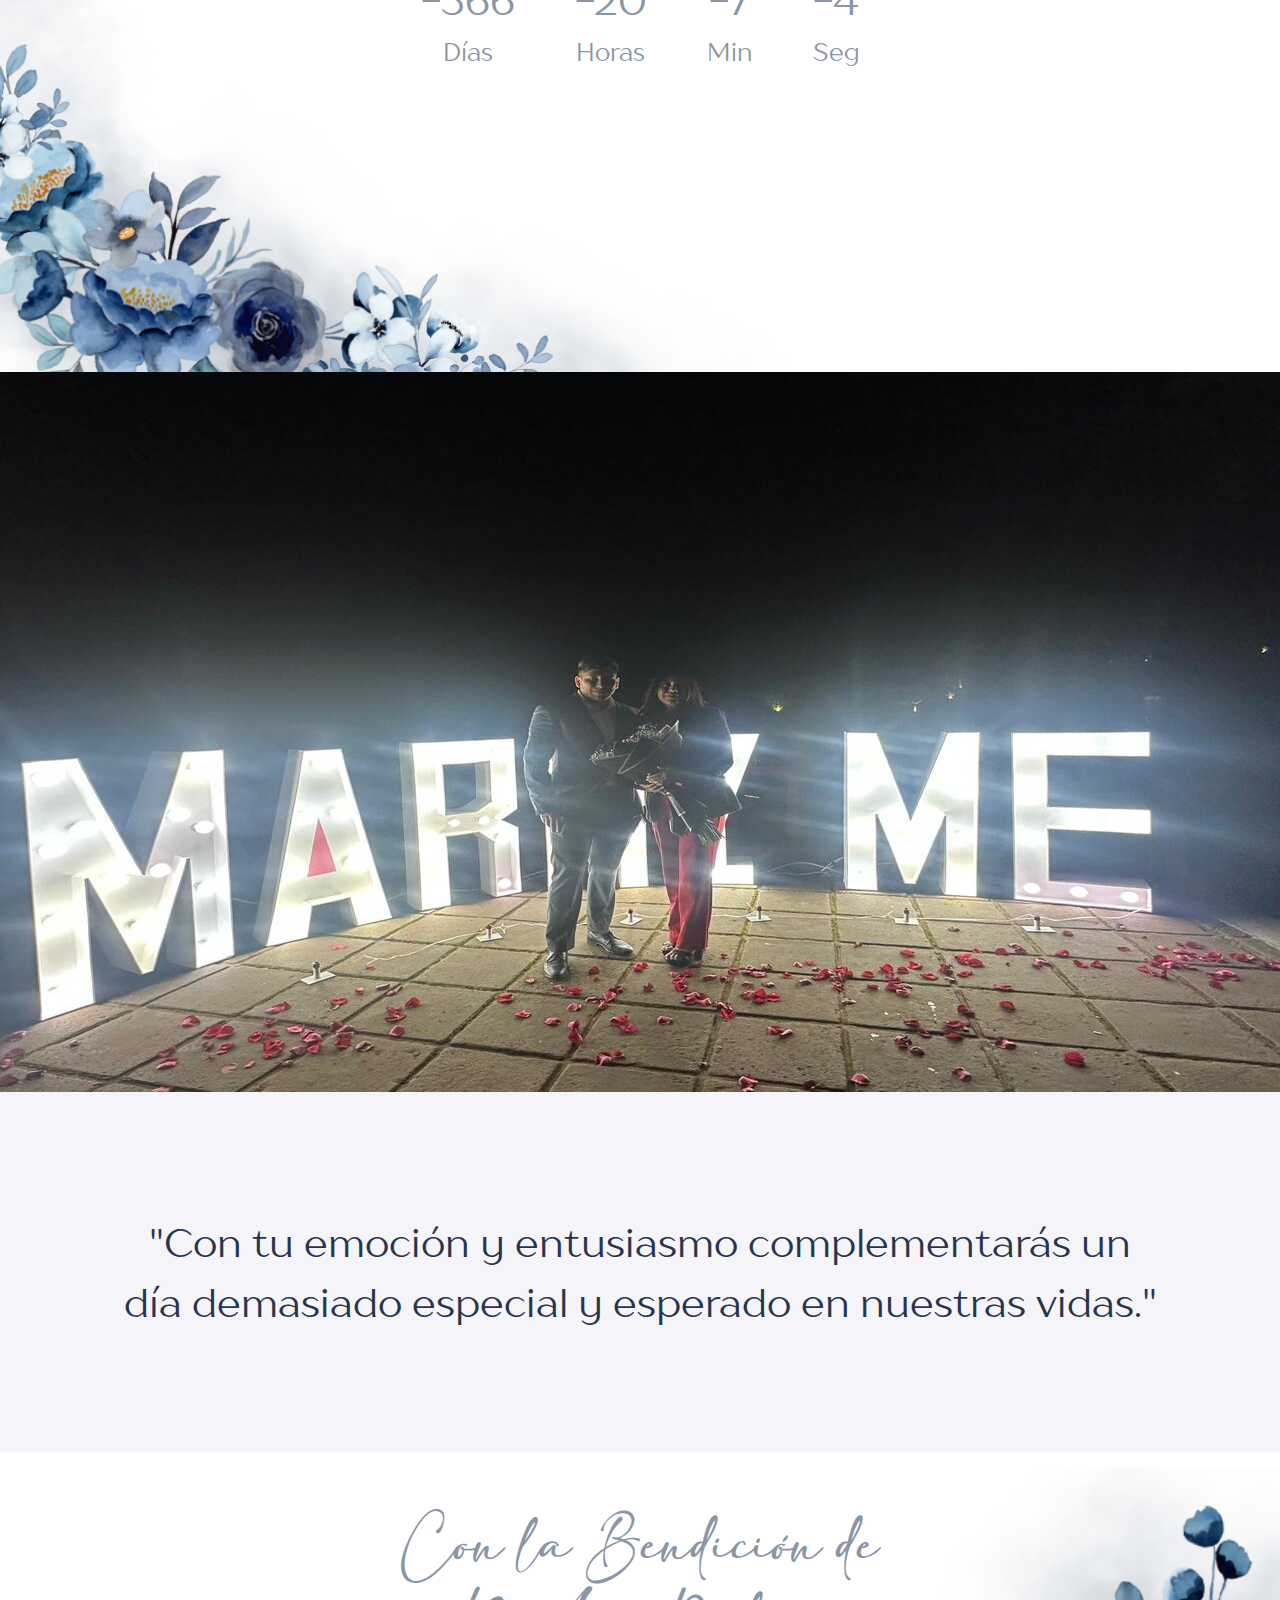
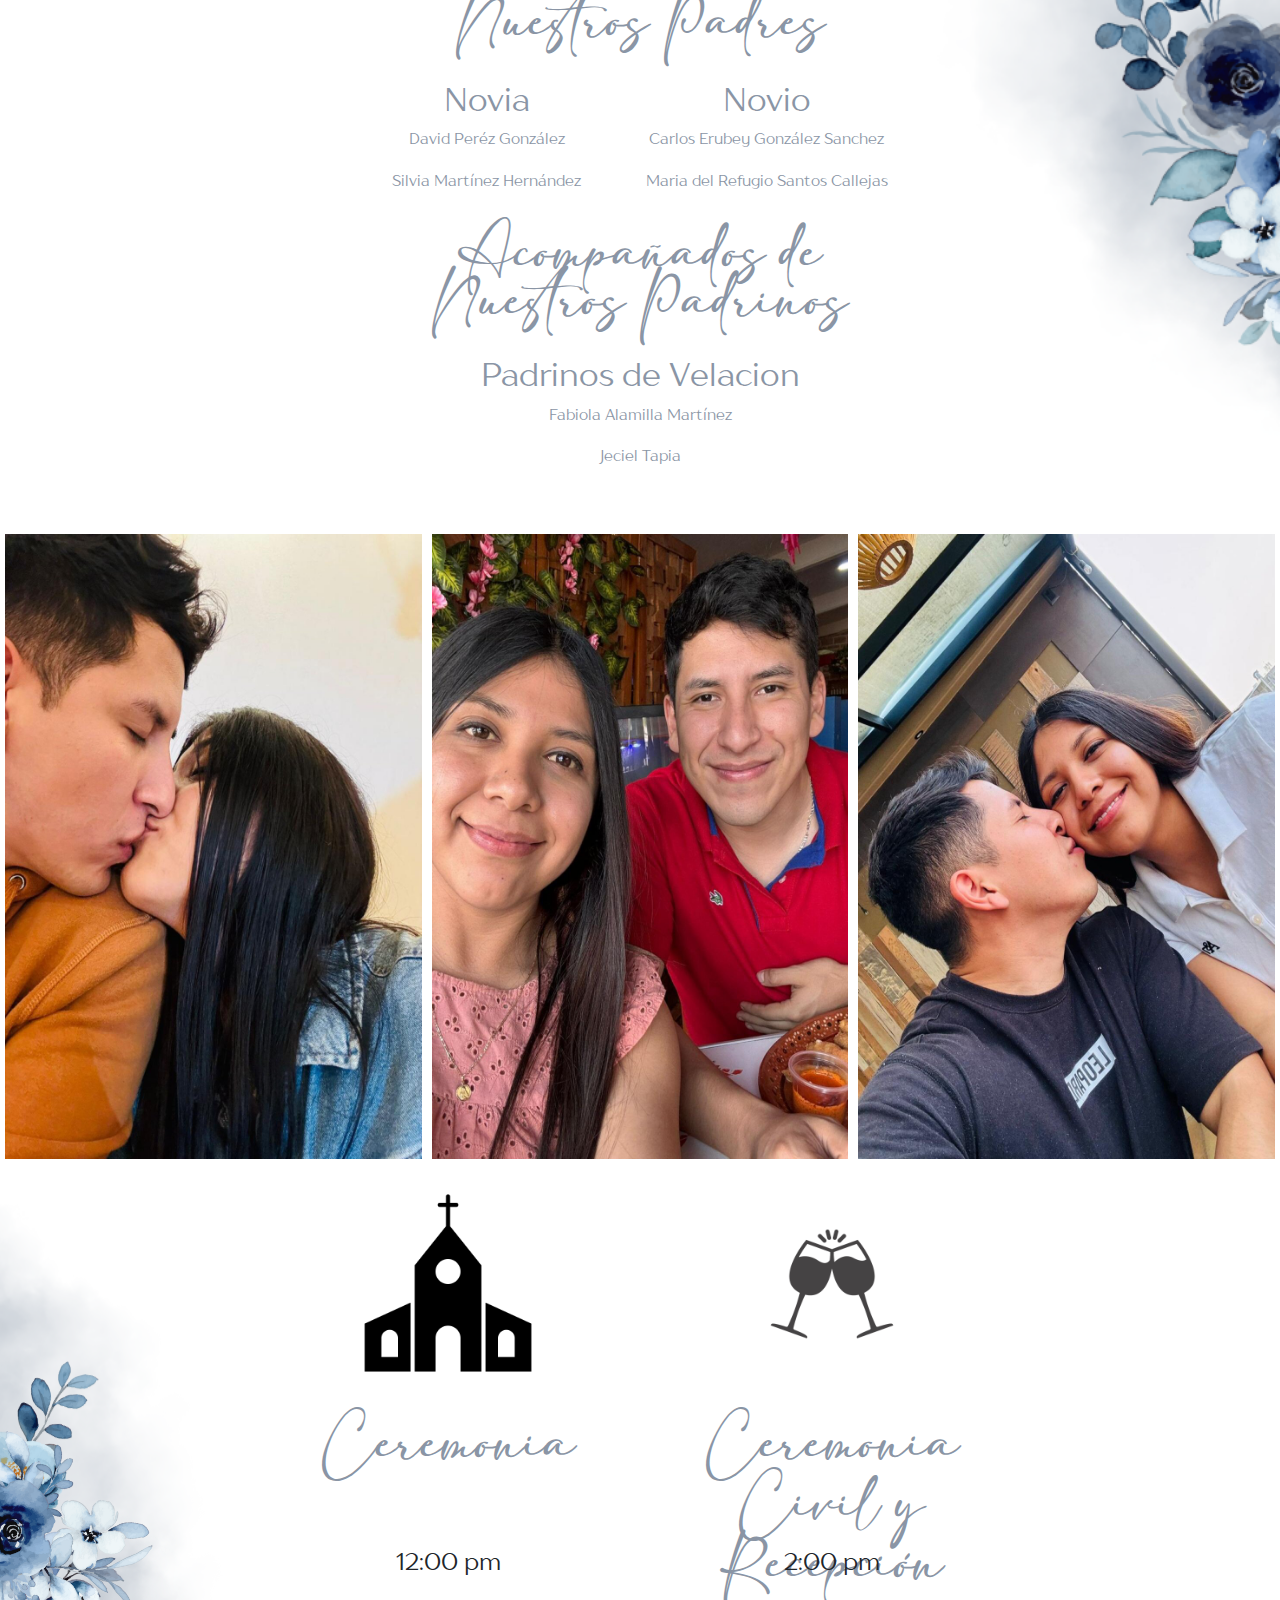
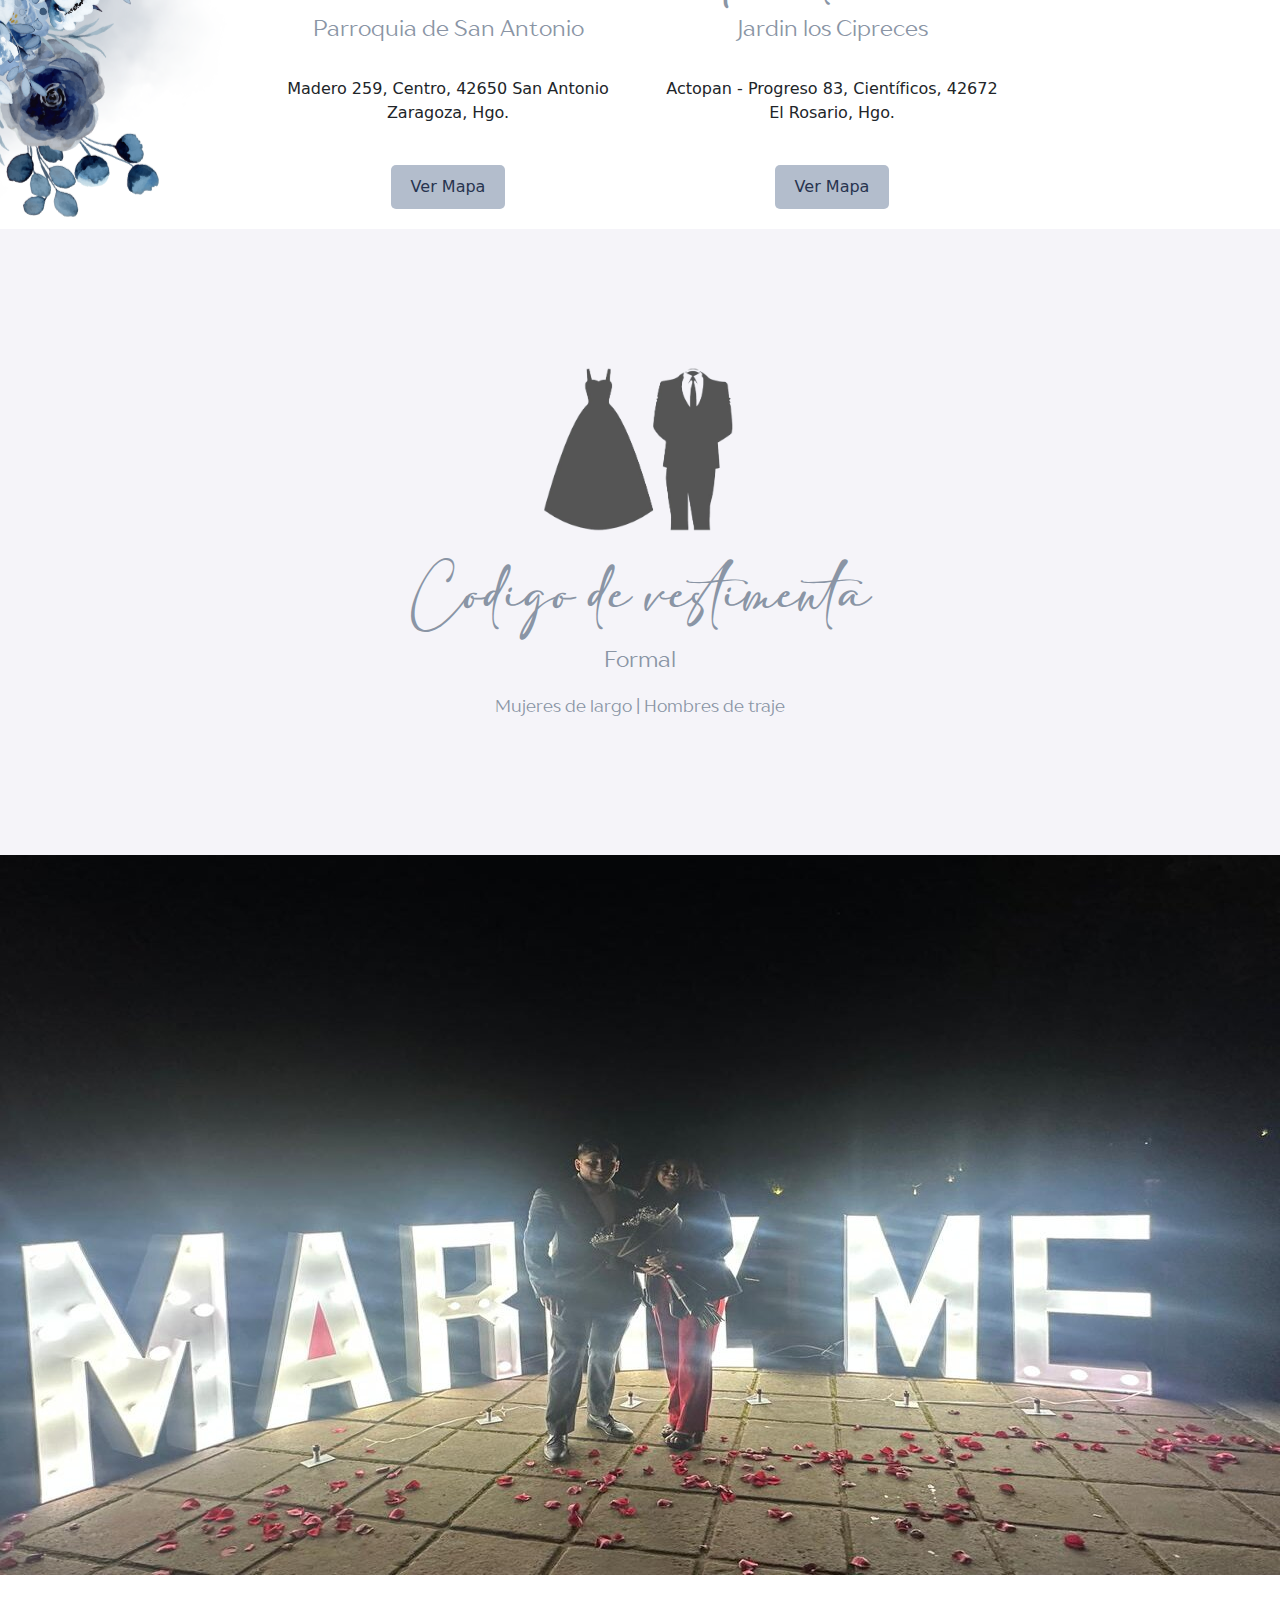
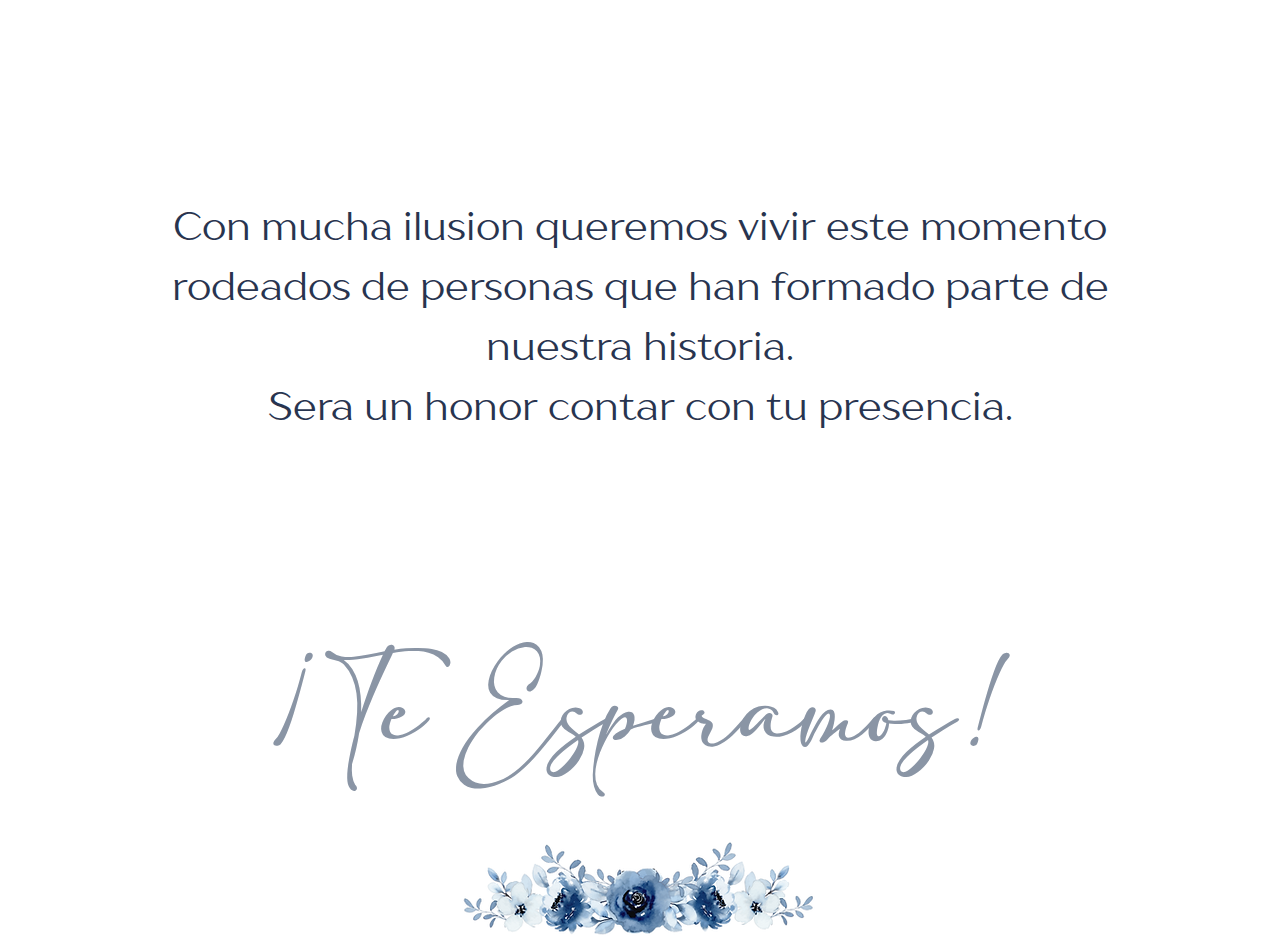
==== commit 1012c84c: "Update index.html" ====
--- a/index.html
+++ b/index.html
@@ -147,7 +147,7 @@
         <div class="floresfooter">
             <div class="dvfooter">
             <p class="msgfooter">
-            "Con mucha ilusion queremos vivir este momento rodeados de personas que han formado parte de nuestra historia. <br>Sera un honor contar con tu presencia."
+            Con mucha ilusion queremos vivir este momento rodeados de personas que han formado parte de nuestra historia. <br>Sera un honor contar con tu presencia.
             </p>
             <p class="msgfinal">¡Te Esperamos!</p>
         </div>
--- a/assest/styles.css
+++ b/assest/styles.css
@@ -374,9 +374,15 @@
 .msgfooter{
     margin-top: 100px;
     margin-bottom: 100px;
-    font-size: 30px;
-    font-family: "TT Drugs Trial Regular";
-    color: #8A95A5;
+    color: #28344F;
+    /* Color del texto */
+    font-family: "TT Drugs Trial Regular";
+    font-size: 40px;
+    /* Tamaño de la fuente */
+    text-align: center;
+    /* Alineación del texto */
+    padding: 120px;
+    /* Espacio alrededor del texto */
 }
 
 .msgfinal{
@@ -529,12 +535,17 @@
     }
 
     .msgfooter{
-        margin-top: 50px;
-        margin-bottom: 50px;
+        /*
         padding: 10px;
         font-size: 13px;
         font-family: "TT Drugs Trial Regular";
-        color: #8A95A5;
+        color: #8A95A5;*/
+        margin-top: 20px;
+        margin-bottom: 50px;
+        font-size: 15px;
+        line-height: 30px;
+        text-align: center;
+        padding: 10px;
     }
     
     .msgfinal{
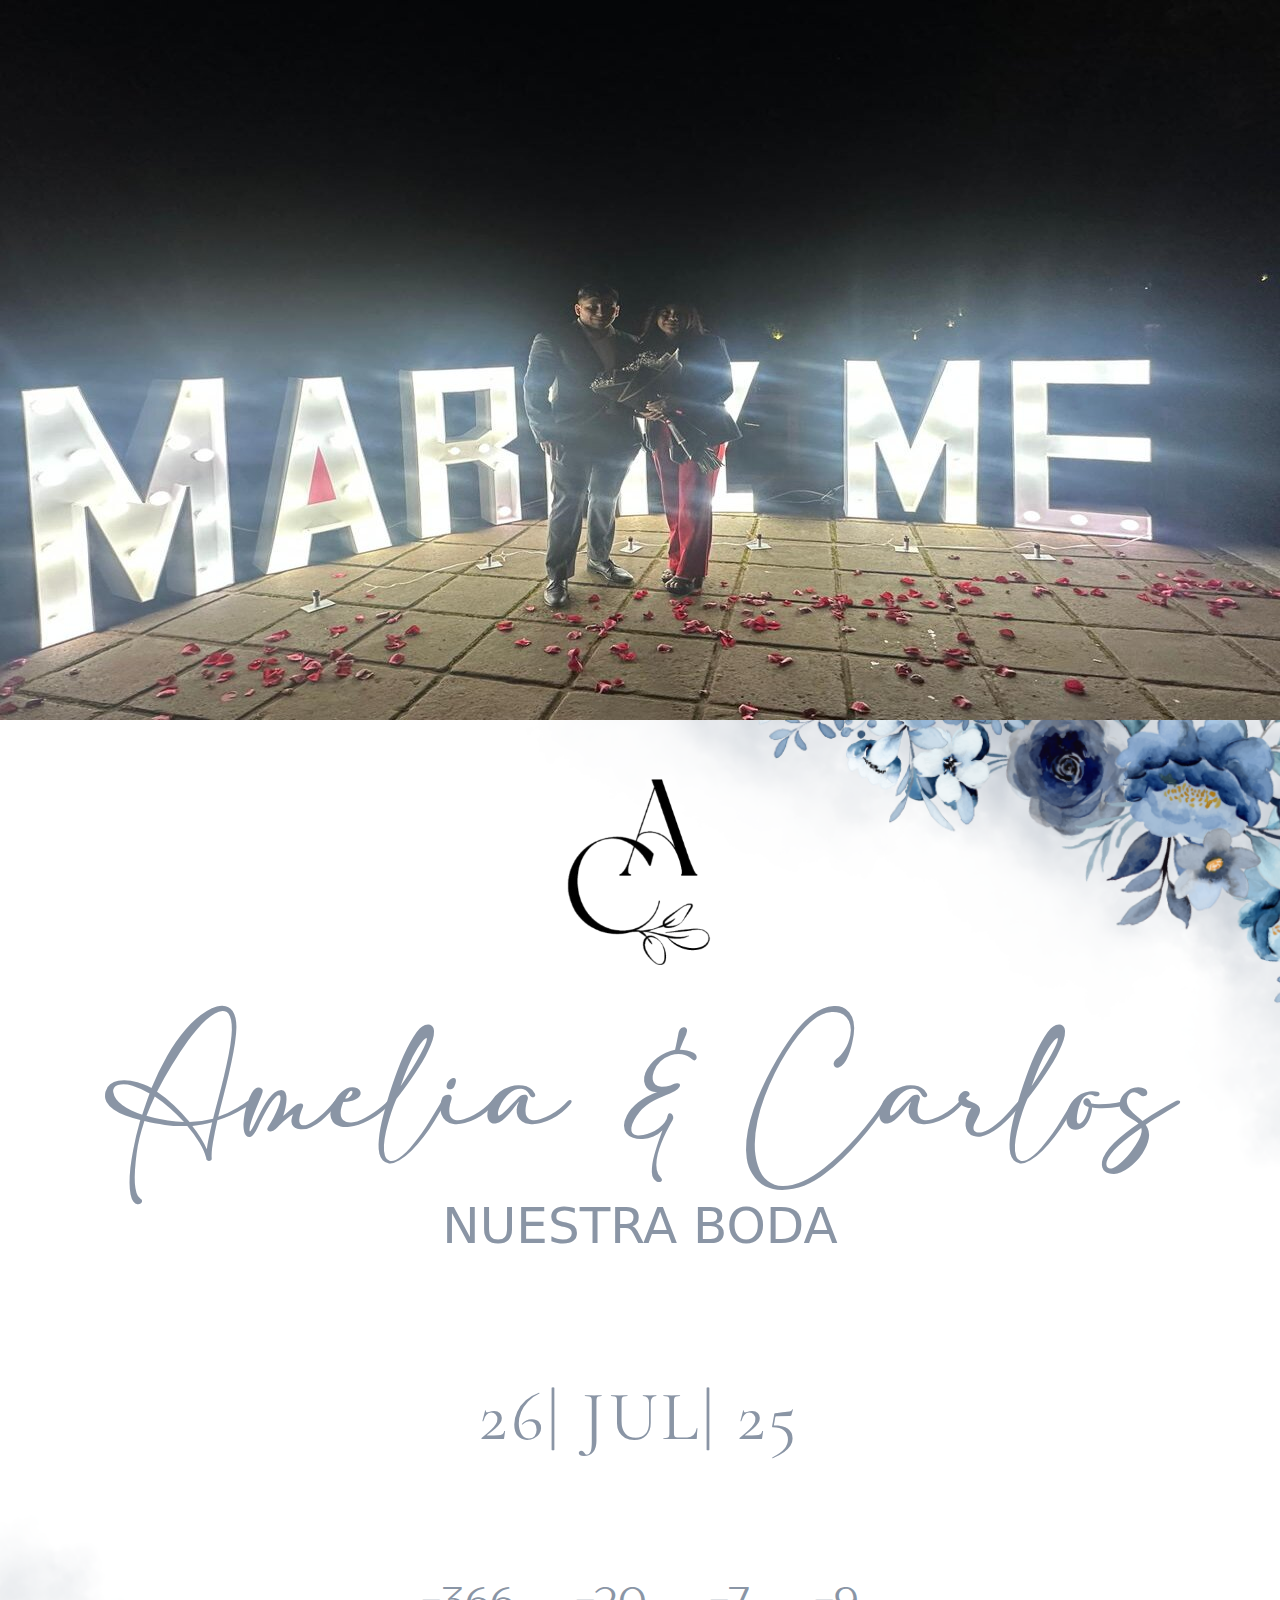
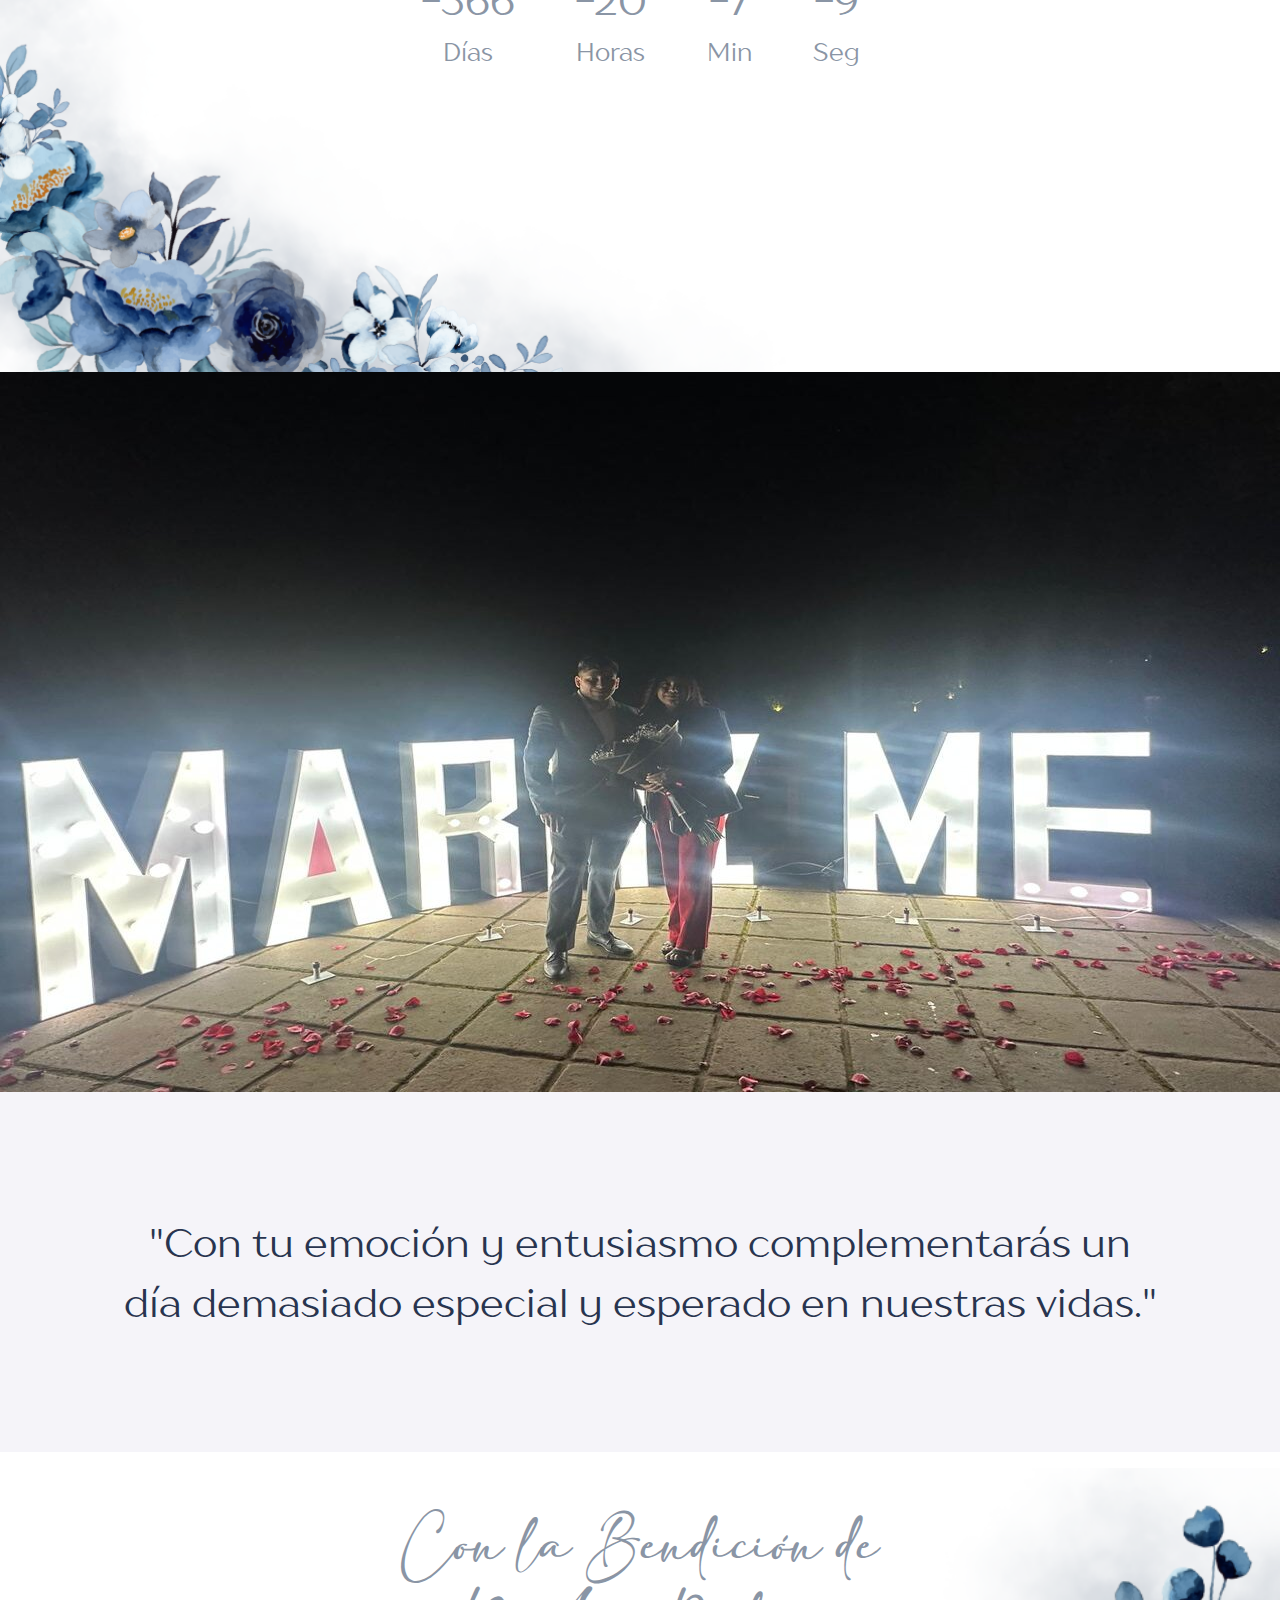
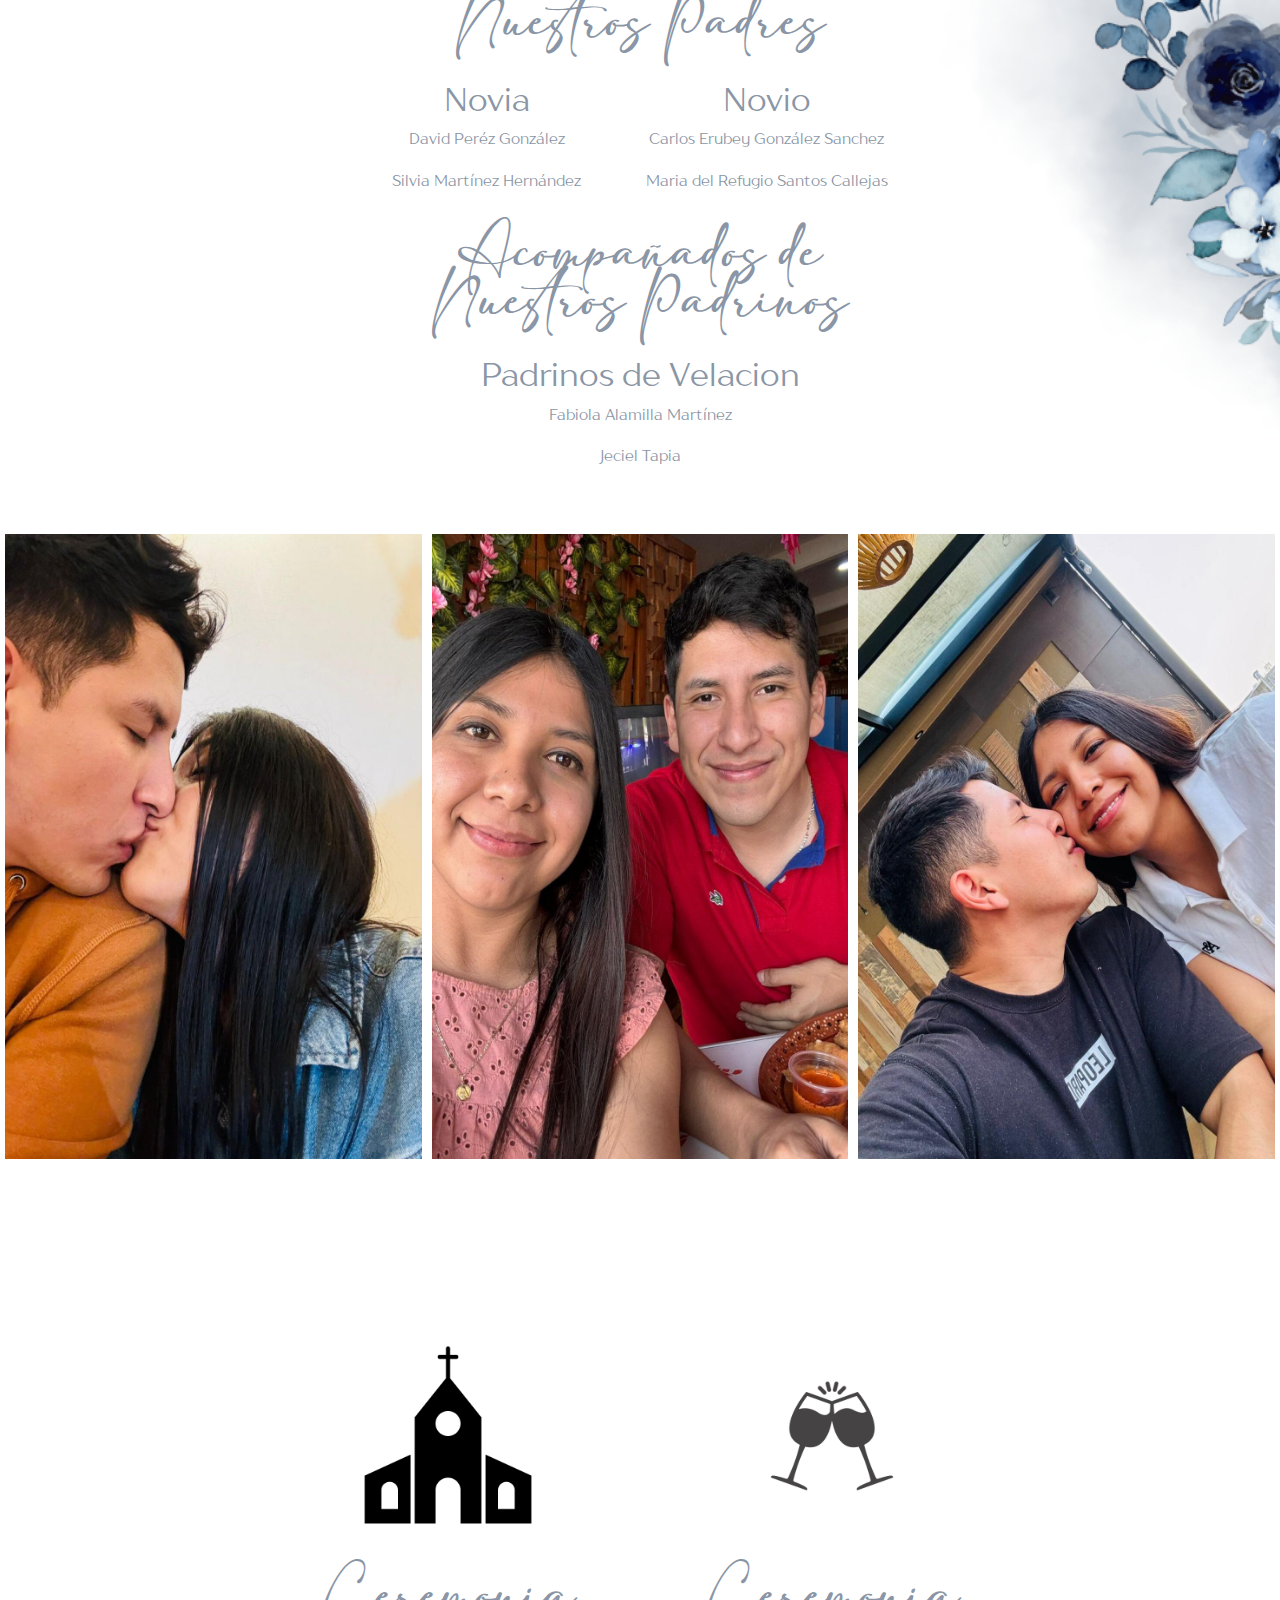
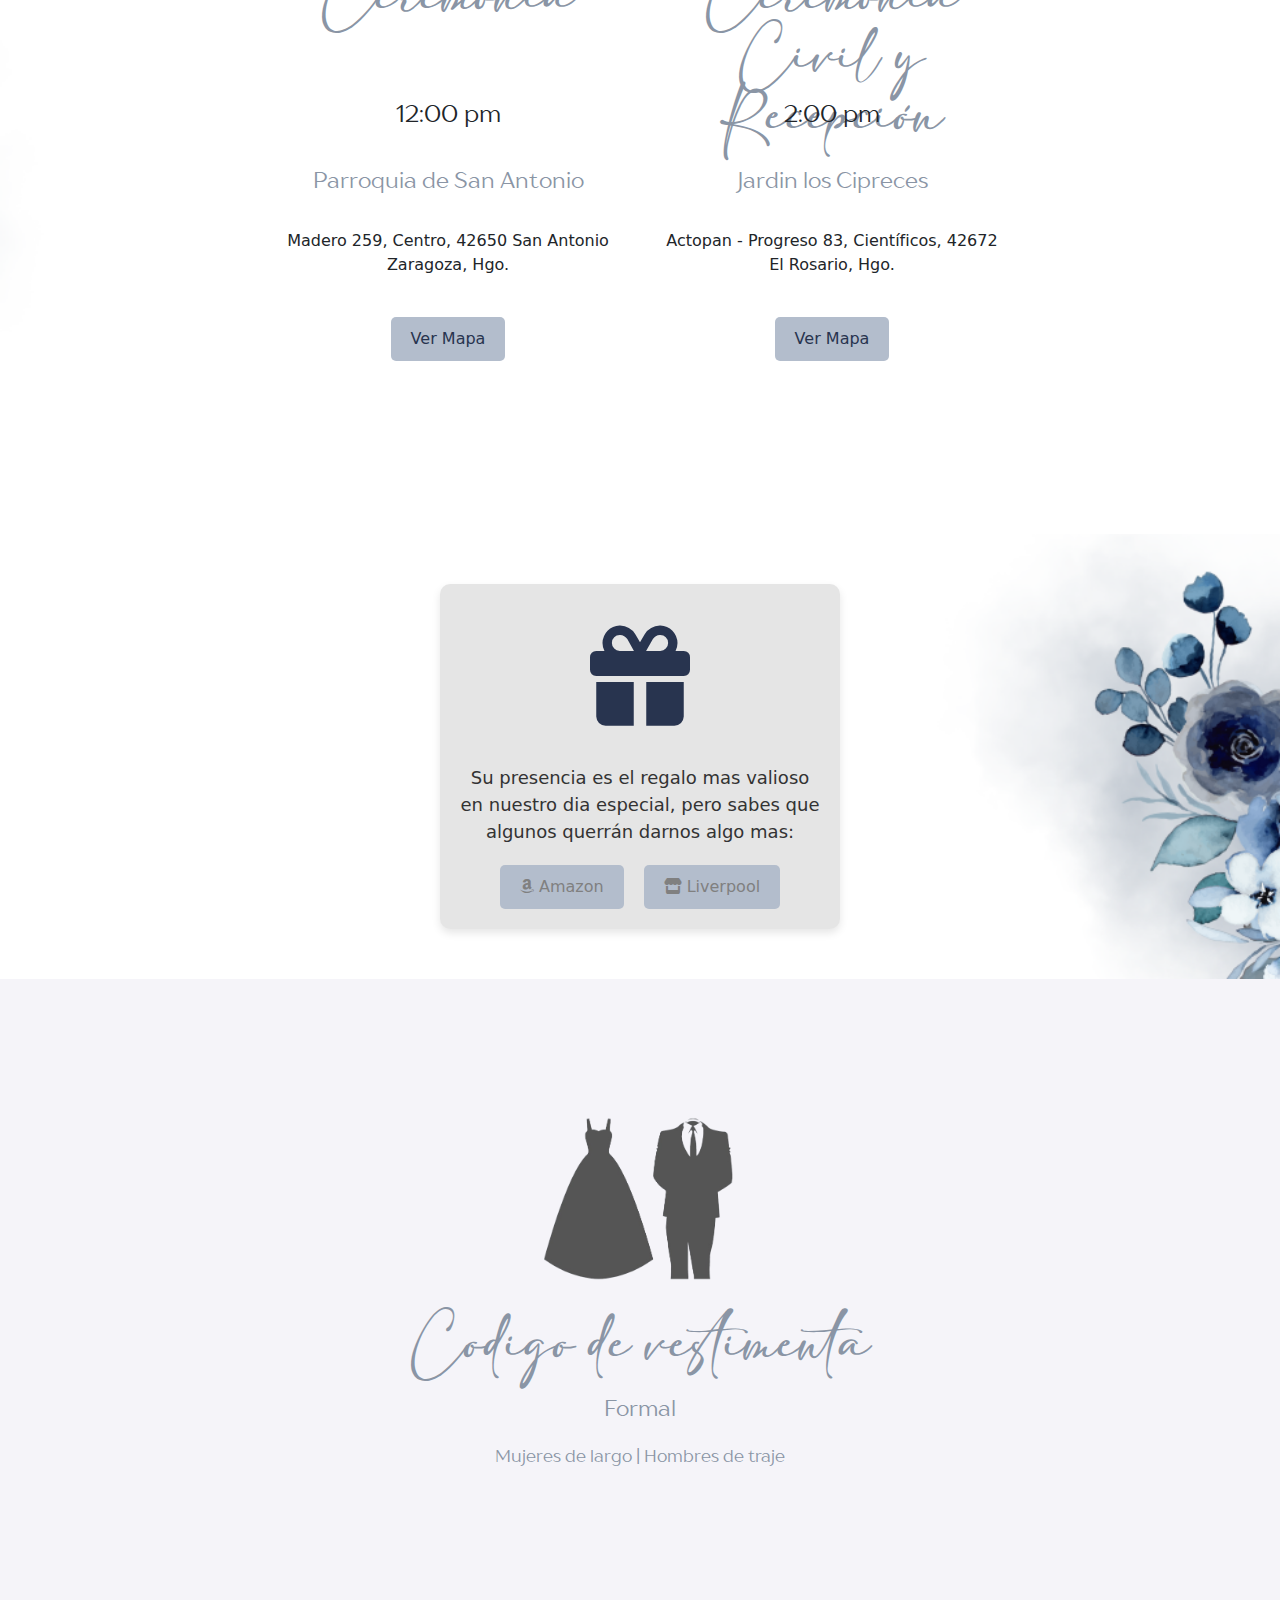
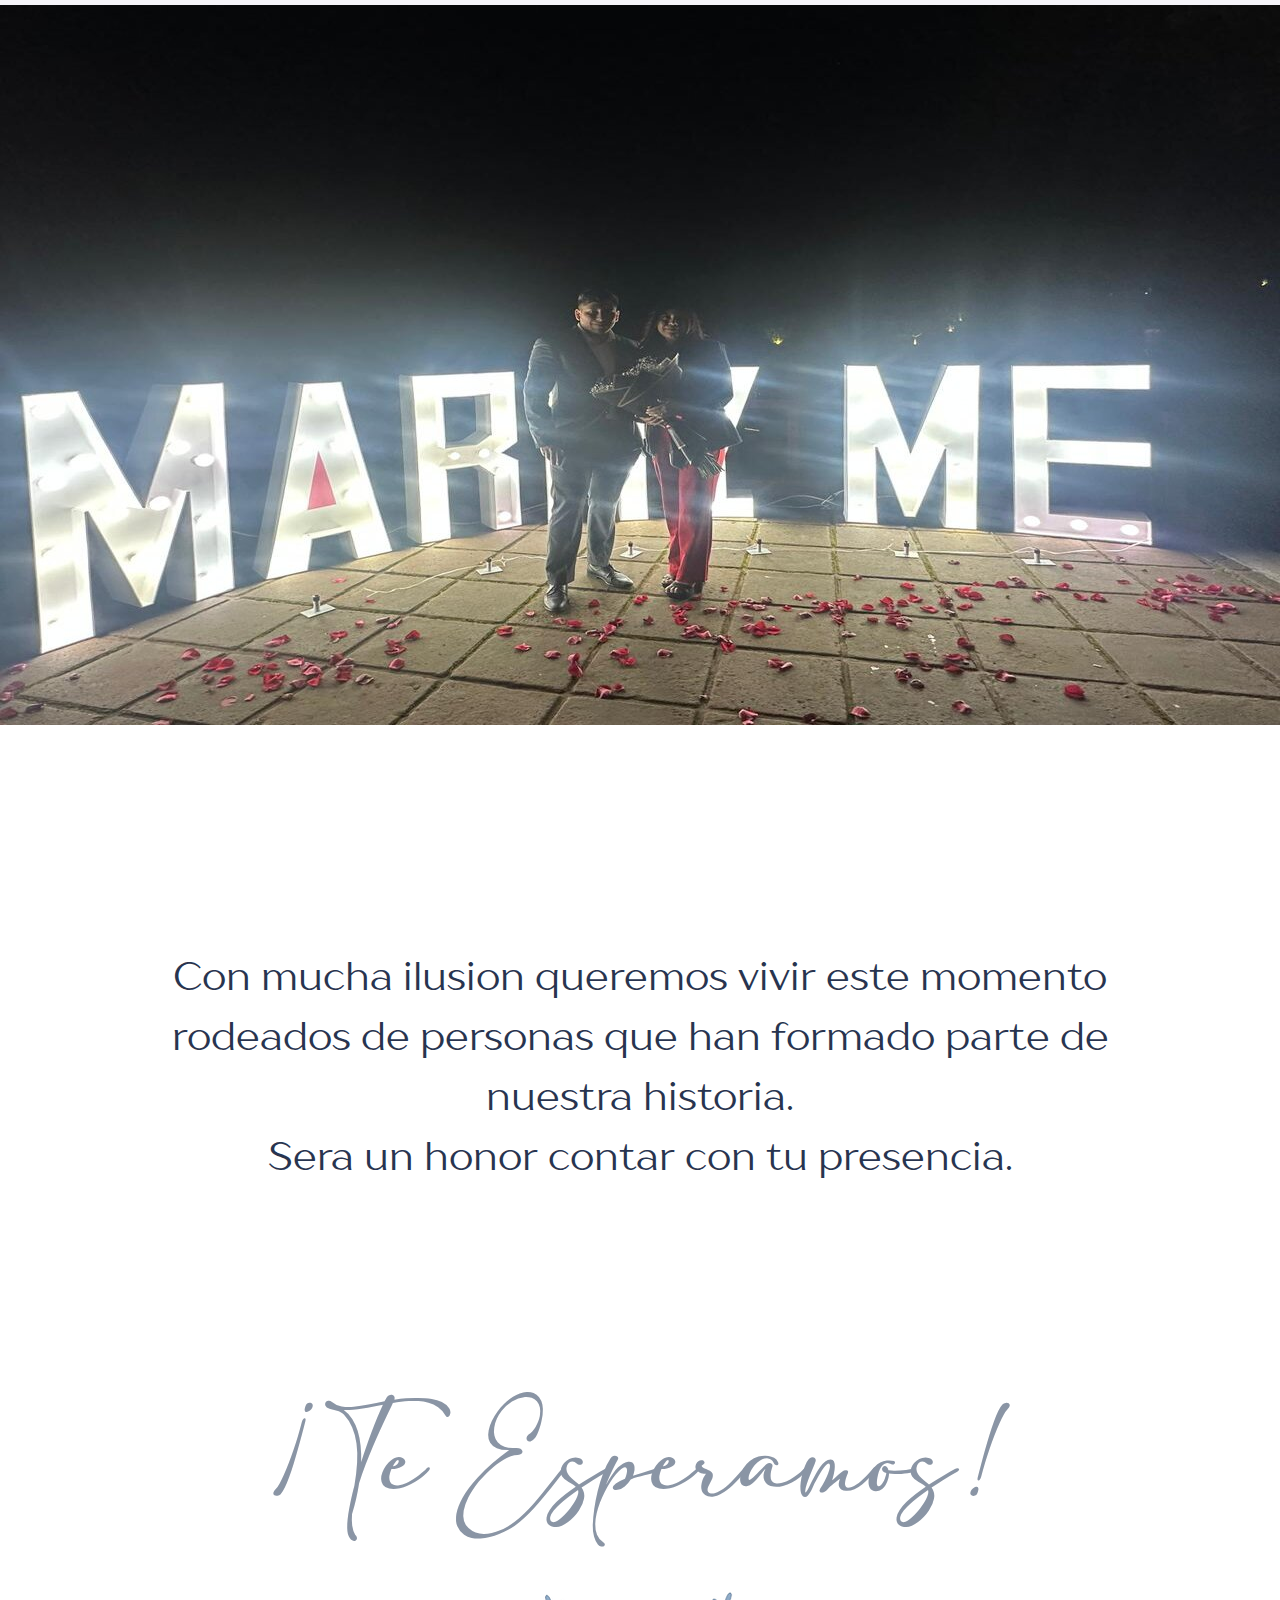
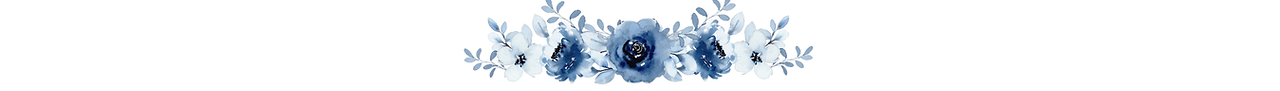
==== commit 7a66ff83: "se complementa con mesa de regalos" ====
--- a/index.html
+++ b/index.html
@@ -16,7 +16,7 @@
     <link rel="preconnect" href="https://fonts.googleapis.com">
 <link rel="preconnect" href="https://fonts.gstatic.com" crossorigin>
 <link href="https://fonts.googleapis.com/css2?family=Cormorant+Garamond:ital,wght@0,300;0,400;0,500;0,600;0,700;1,300;1,400;1,500;1,600;1,700&display=swap" rel="stylesheet">
-
+<link rel="stylesheet" href="https://cdnjs.cloudflare.com/ajax/libs/font-awesome/6.0.0/css/all.min.css" integrity="sha512-9usAa10IRO0HhonpyAIVpjrylPvoDwiPUiKdWk5t3PyolY1cOd4DSE0Ga+ri4AuTroPR5aQvXU9xC6qOPnzFeg==" crossorigin="anonymous" referrerpolicy="no-referrer" />
 </head>
 
 <body>
@@ -133,6 +133,26 @@
         </div>
     </div>
     <div class="contenedor">
+        <div class="floresright">
+            <div class="gift-card">
+                <div class="gift-icon">
+                    <i class="fas fa-gift"></i>
+                </div>
+                <div class="gift-message">
+                    Su presencia es el regalo mas valioso en nuestro dia especial, pero sabes que algunos querrán darnos algo mas:
+                </div>
+                <div class="gift-buttons">
+                    <a href="https://www.amazon.com.mx/" target="_blank" class="amazon-button">
+                        <i class="fab fa-amazon"></i> Amazon
+                    </a>
+                    <a href="https://www.liverpool.com.mx/" target="_blank" class="liverpool-button">
+                        <i class="fas fa-store"></i> Liverpool
+                    </a>
+                </div>
+            </div>
+        </div>
+    </div>
+    <div class="contenedor">
         <div class="txtMensaje">
             <img src="files/codigovestimenta-removebg-preview.png" class="imgvestimenta">
             <p class="codigovestimenta">Codigo de vestimenta</p>
--- a/assest/styles.css
+++ b/assest/styles.css
@@ -128,7 +128,7 @@
 .floresleft {
     width: 100%;
     /* Ancho del viewport (pantalla) */
-    height: 100%;
+    height: 970px;
     /* Alto del viewport (pantalla) */
     background-image: url("../files/floresleft.png");
     background-size: cover;
@@ -396,6 +396,61 @@
 }
 
 
+
+.gift-card {
+    background-color: rgba(0, 0, 0, 0.1);
+    border-radius: 10px;
+    box-shadow: 0 4px 8px rgba(0, 0, 0, 0.1);
+    padding: 20px;
+    text-align: center;
+    max-width: 400px;
+    margin: 50px auto;
+}
+
+.gift-icon {
+    font-size: 100px;
+    color: #28344F;
+    margin-bottom: 10px;
+}
+
+.gift-message {
+    font-size: 18px;
+    color: #333;
+    margin-bottom: 20px;
+}
+
+.gift-buttons {
+    display: flex;
+    justify-content: center;
+}
+
+.amazon-button, .liverpool-button {
+    display: inline-block;
+    padding: 10px 20px;
+    margin: 0 10px;
+    border-radius: 5px;
+    text-decoration: none;
+    font-size: 16px;
+    transition: background-color 0.3s ease;
+}
+
+.amazon-button {
+    background-color: #B3BDCC;
+    /* Color de fondo azul */
+    color: gray;
+}
+
+.liverpool-button {
+    background-color: #B3BDCC;
+    /* Color de fondo azul */
+    color: gray;
+}
+
+.amazon-button:hover, .liverpool-button:hover {
+    background-color: #333;
+}
+
+
 /* Media queries para diseño responsivo */
 @media (max-width: 768px) {
 
@@ -408,6 +463,7 @@
     }
 
     .floresleft {
+        height: 100%;
         /* Centrar verticalmente */
         flex-wrap: wrap;
         /* Permite que las tarjetas se ajusten a varias líneas */
@@ -569,4 +625,16 @@
         line-height: 50px;
     }
 
+    .gift-card {
+        max-width: 90%;
+    }
+
+    .gift-buttons {
+        flex-direction: column;
+    }
+
+    .amazon-button, .liverpool-button {
+        margin: 10px 0;
+    }
+
 }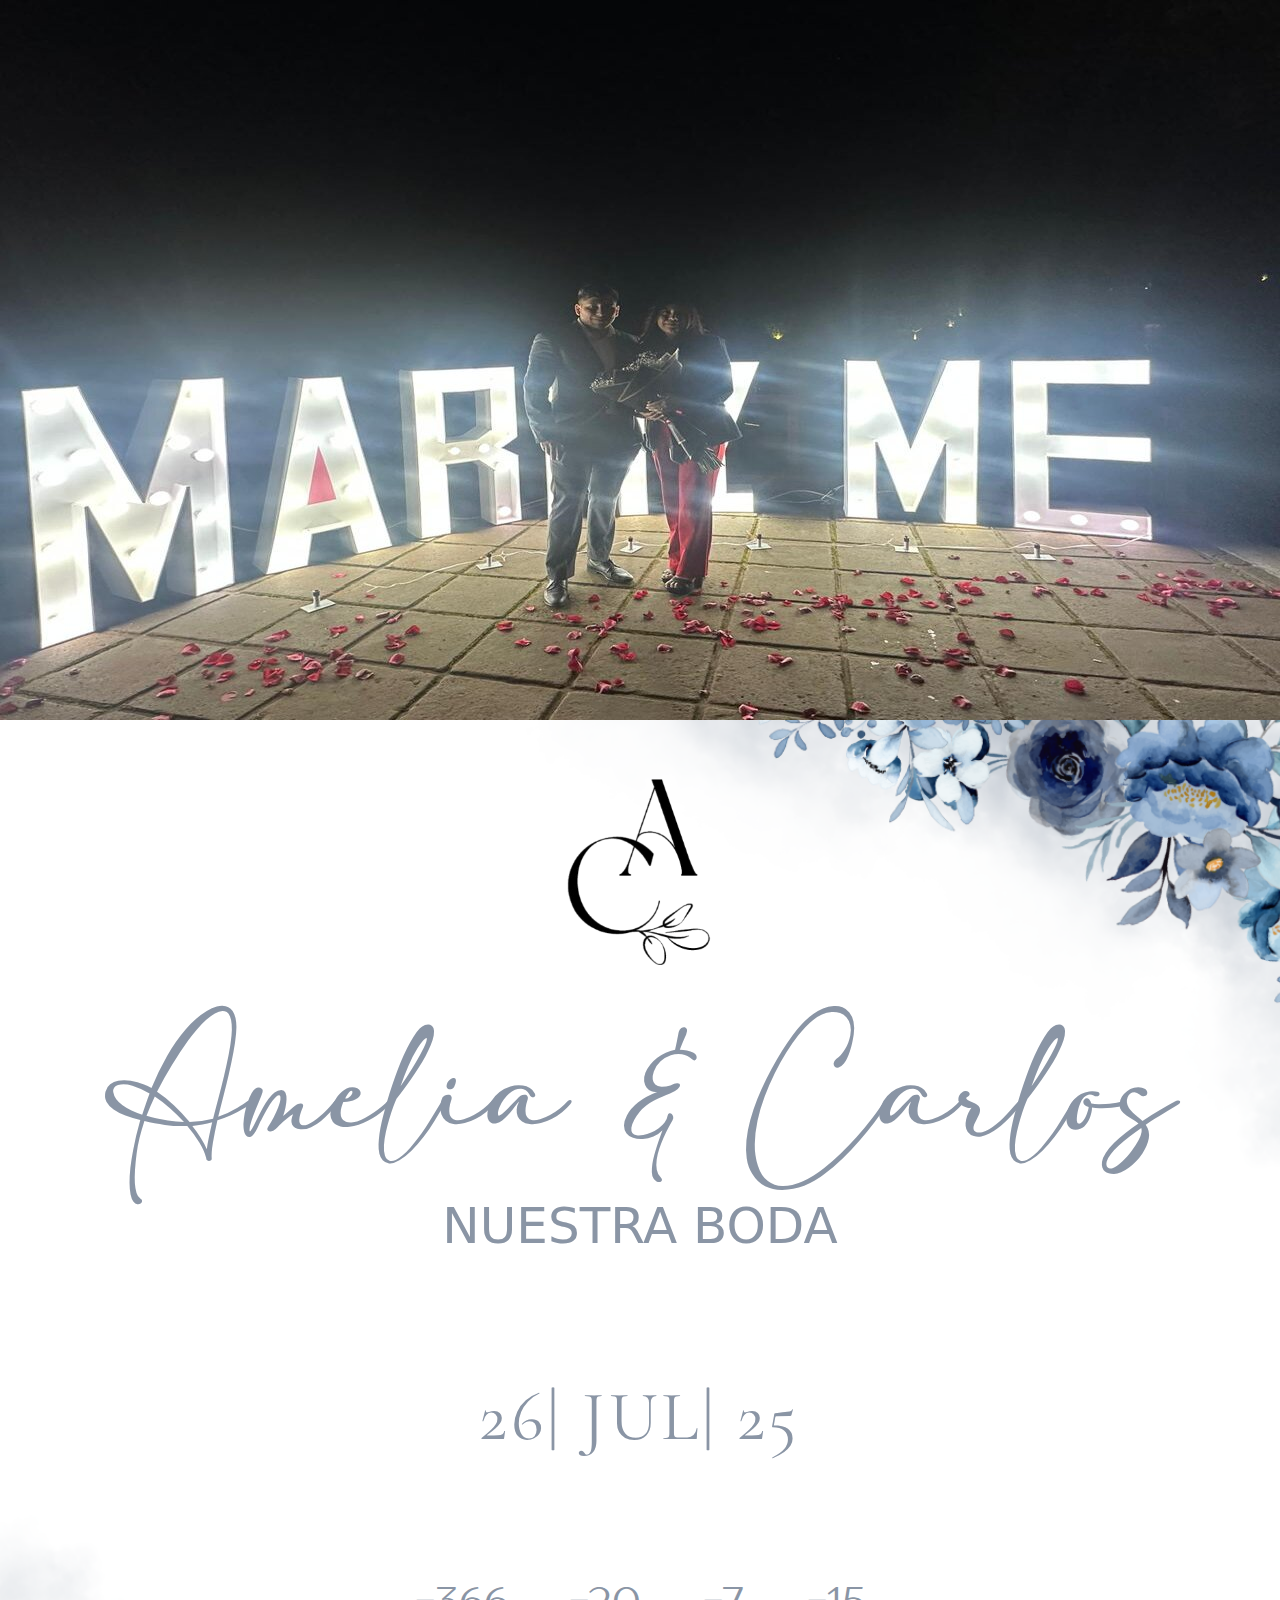
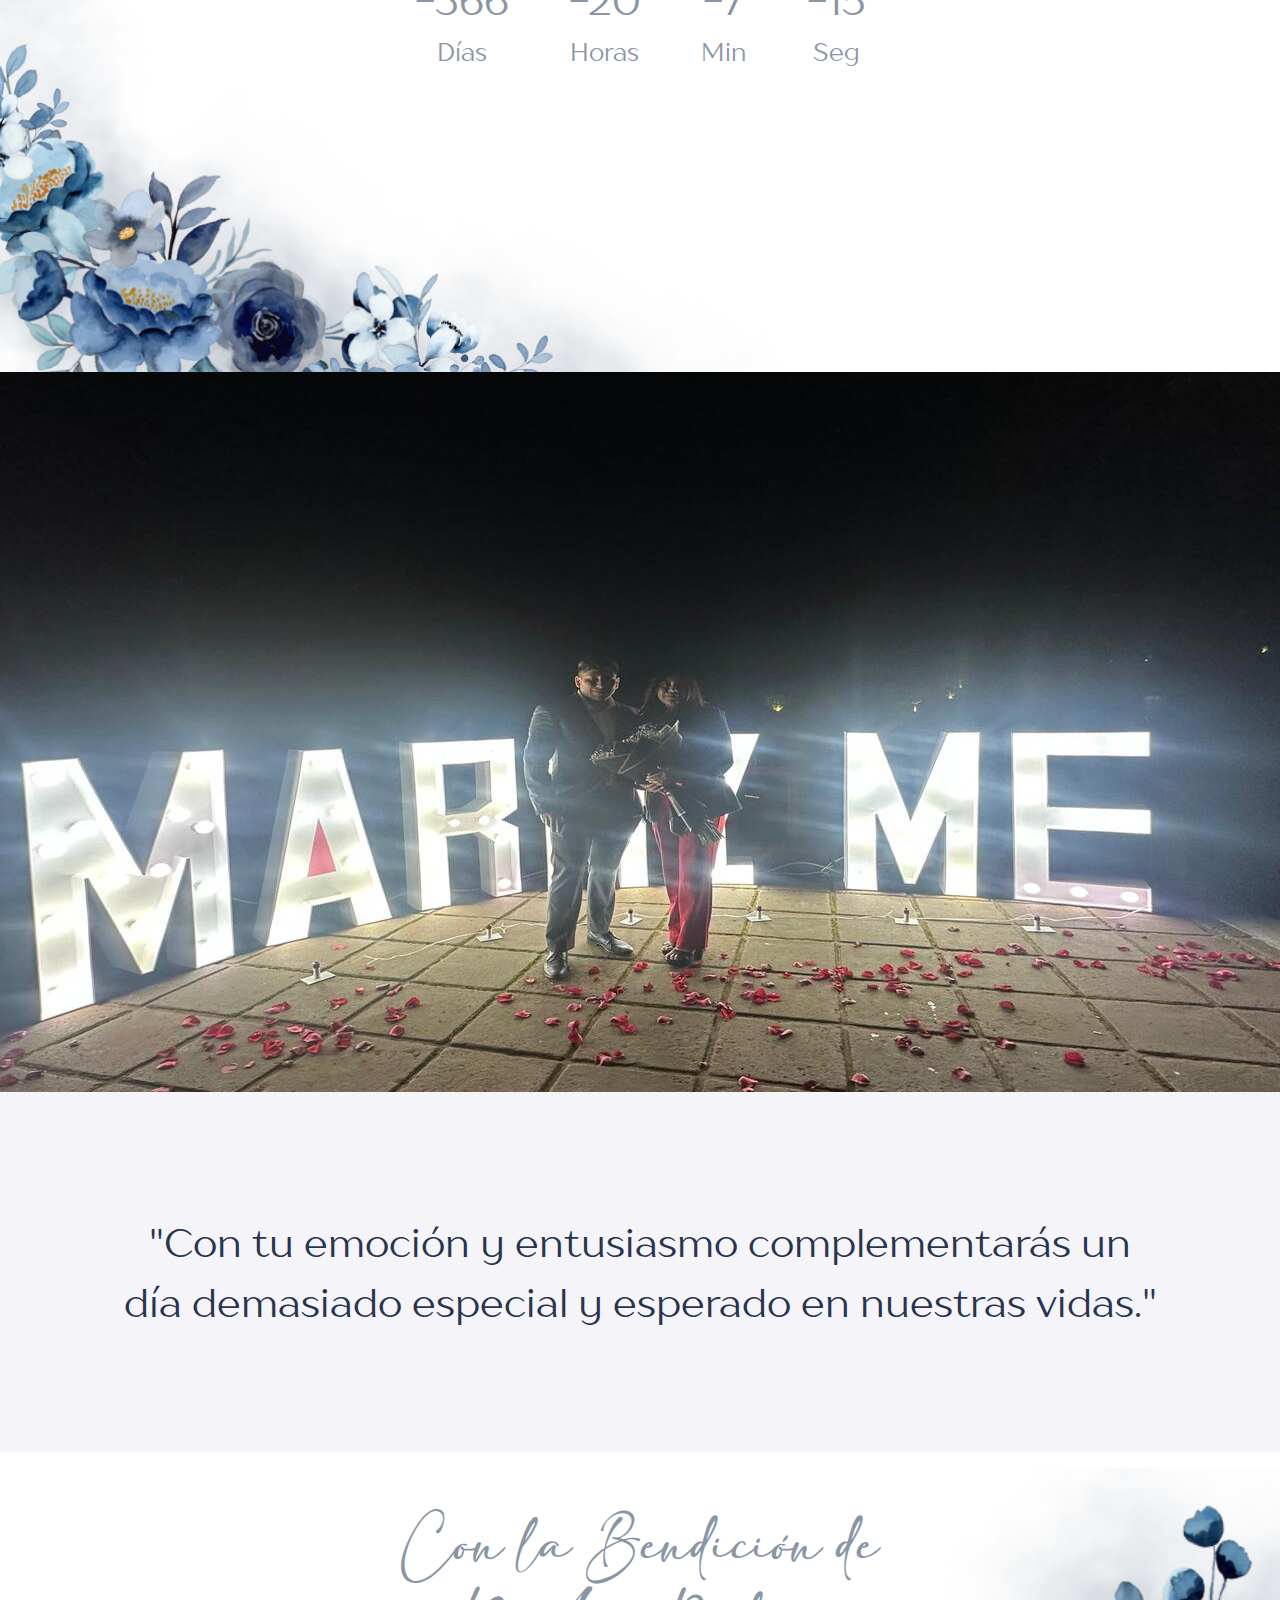
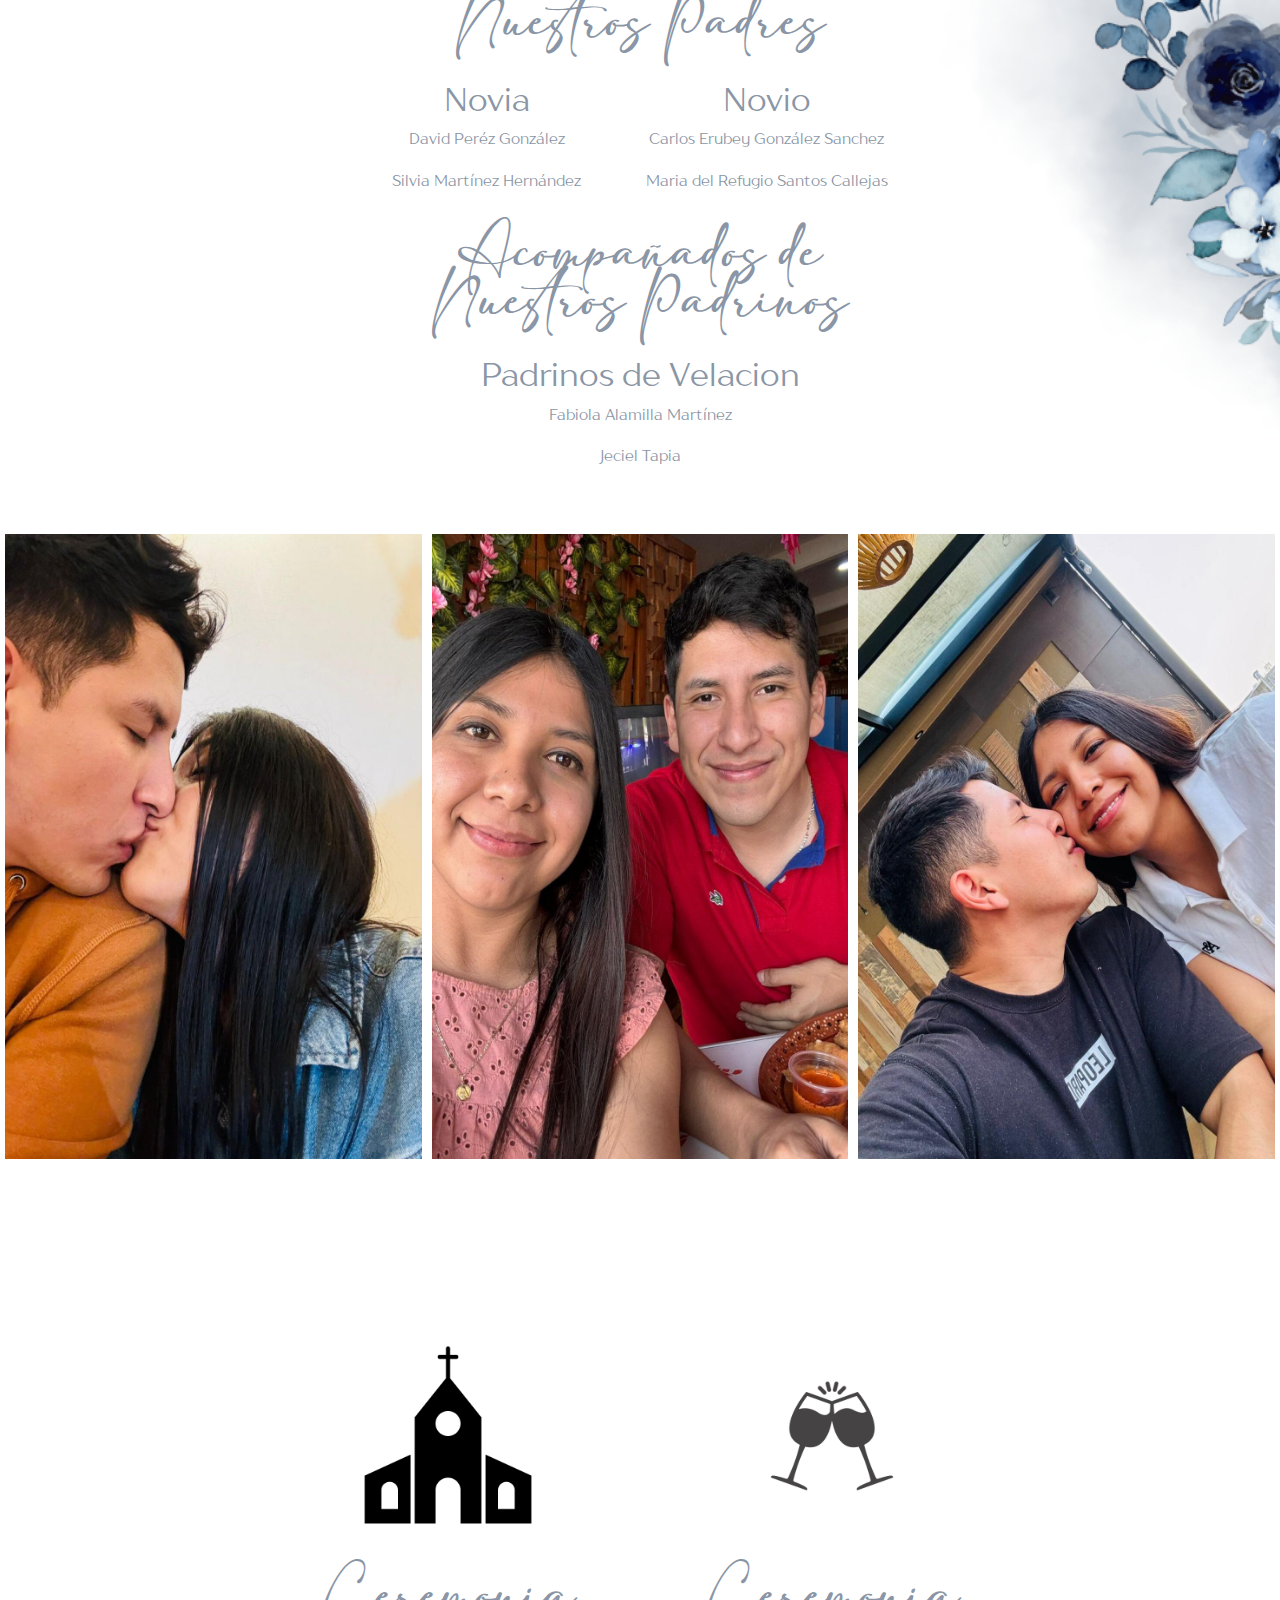
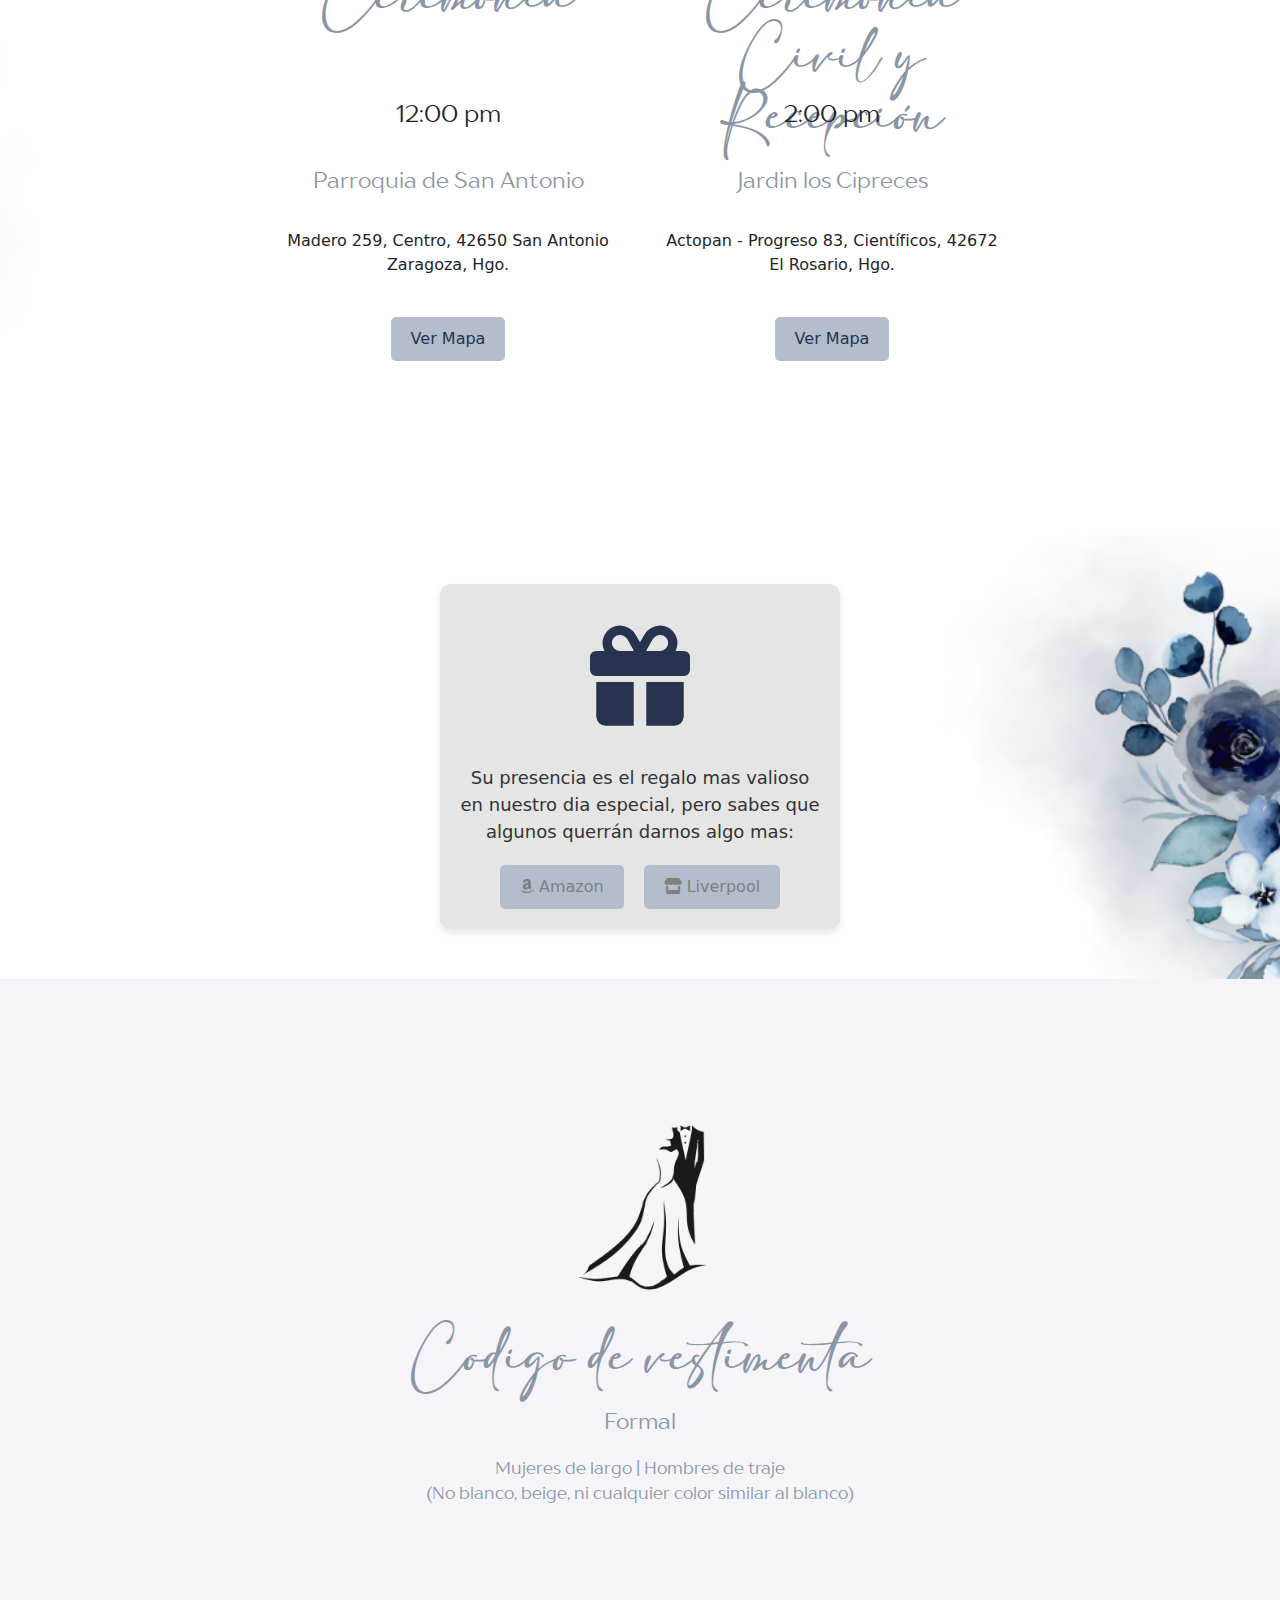
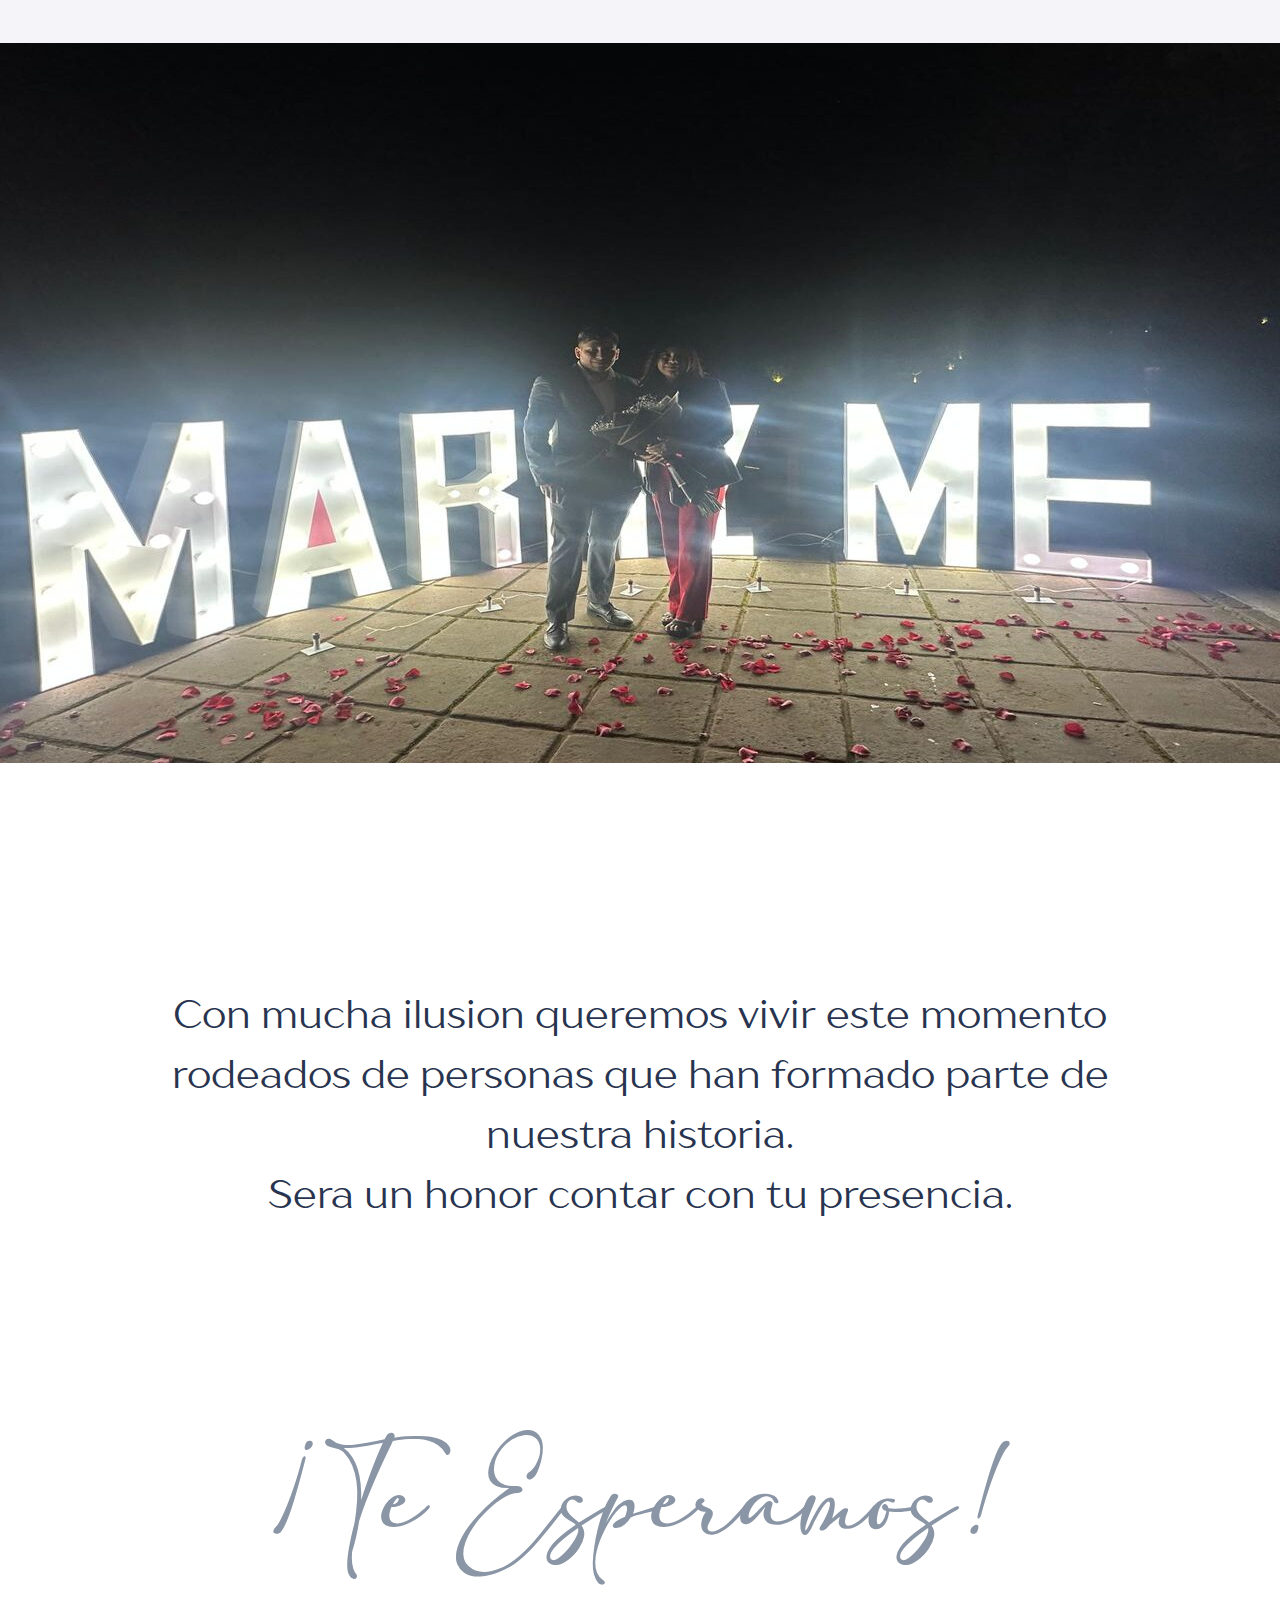
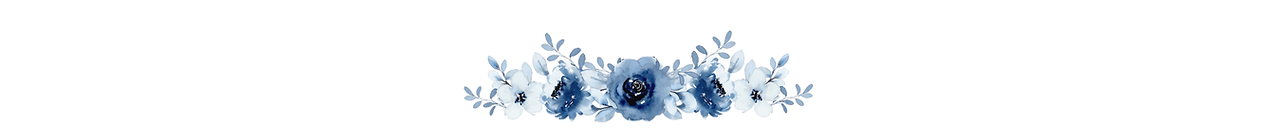
==== commit db34bade: "cambio en codigo de vestir" ====
--- a/index.html
+++ b/index.html
@@ -157,7 +157,8 @@
             <img src="files/codigovestimenta-removebg-preview.png" class="imgvestimenta">
             <p class="codigovestimenta">Codigo de vestimenta</p>
             <p class="lugar">Formal</p>
-            <p class="detailvestimenta">Mujeres de largo | Hombres de traje</p>
+
+            <p class="detailvestimenta">Mujeres de largo | Hombres de traje <br> (No blanco, beige, ni cualquier color similar al blanco)</p>
         </div>
     </div>
     <div class="contenedor">
--- a/assest/styles.css
+++ b/assest/styles.css
@@ -348,8 +348,7 @@
 
 .imgvestimenta {
     width: 20%;
-    height: 20%;
-    margin-bottom: 30px;
+    margin-bottom: 20px;
 }
 
 .codigovestimenta {
